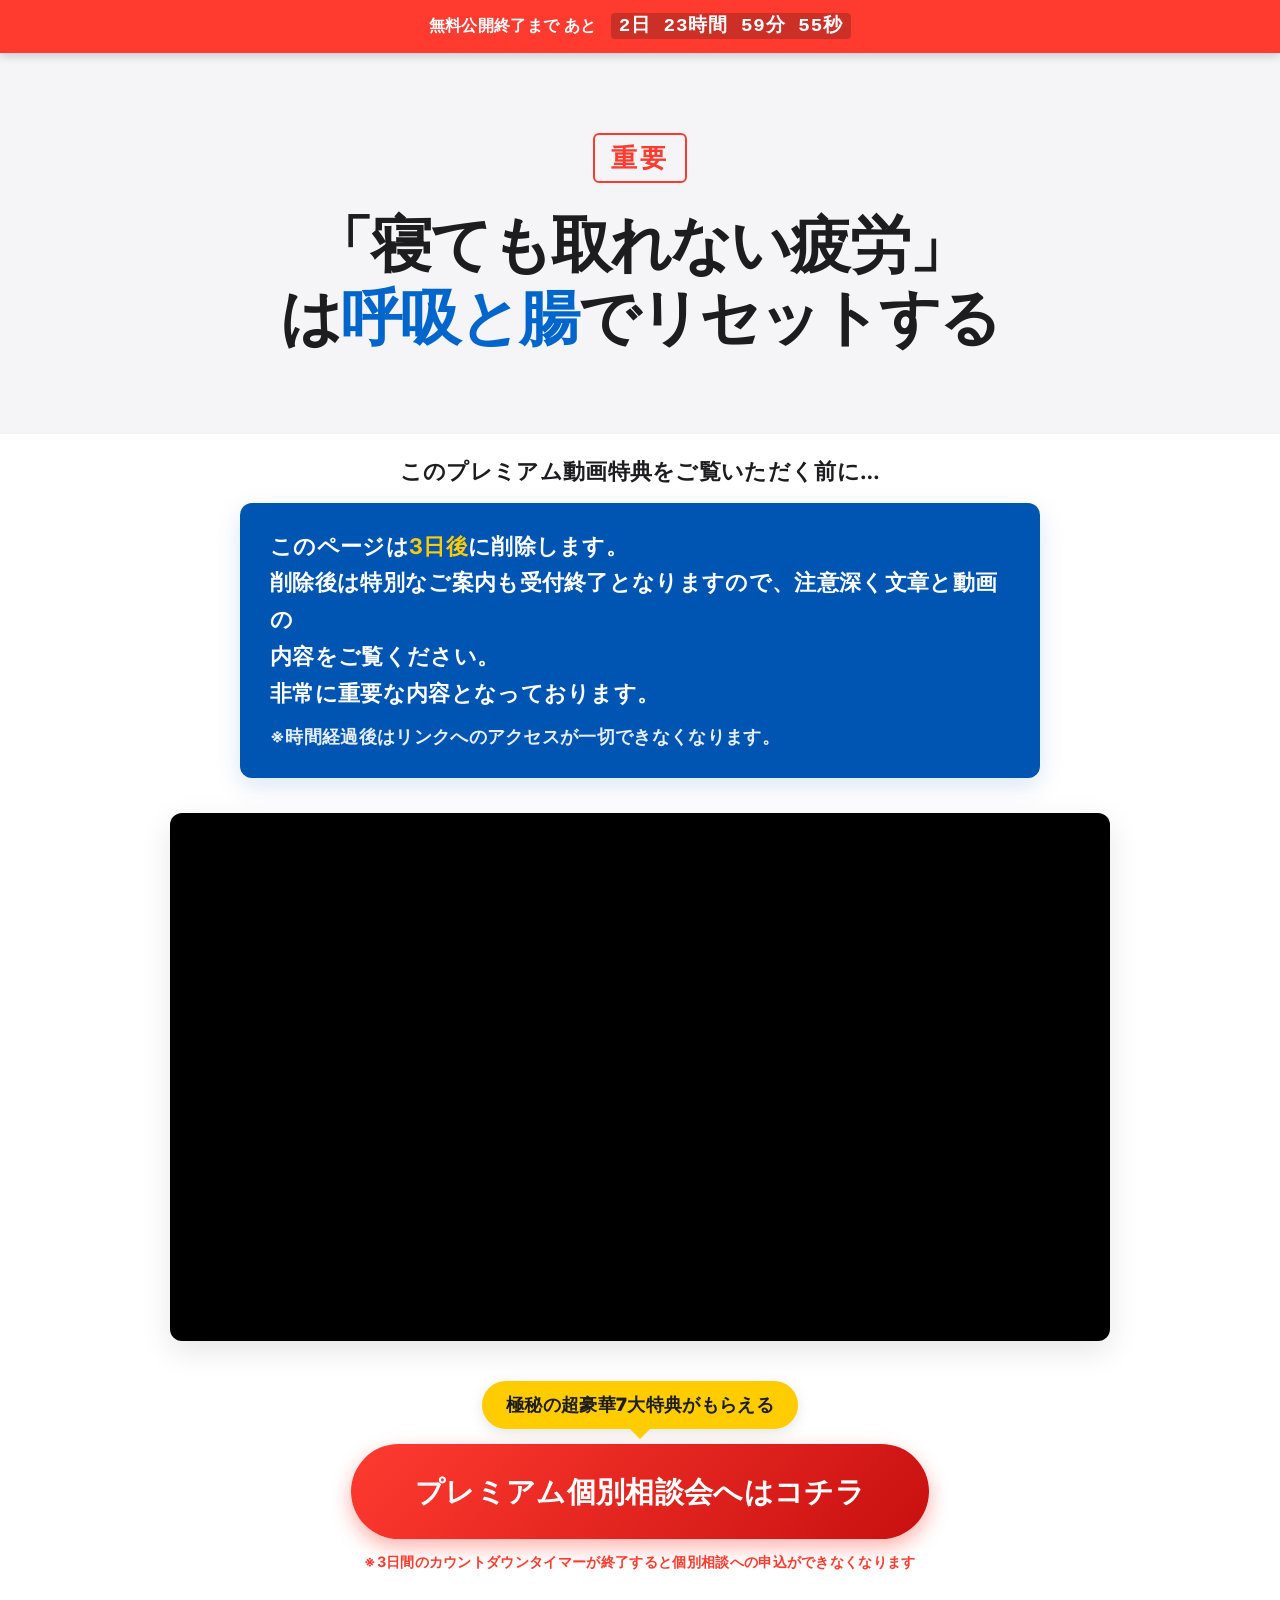
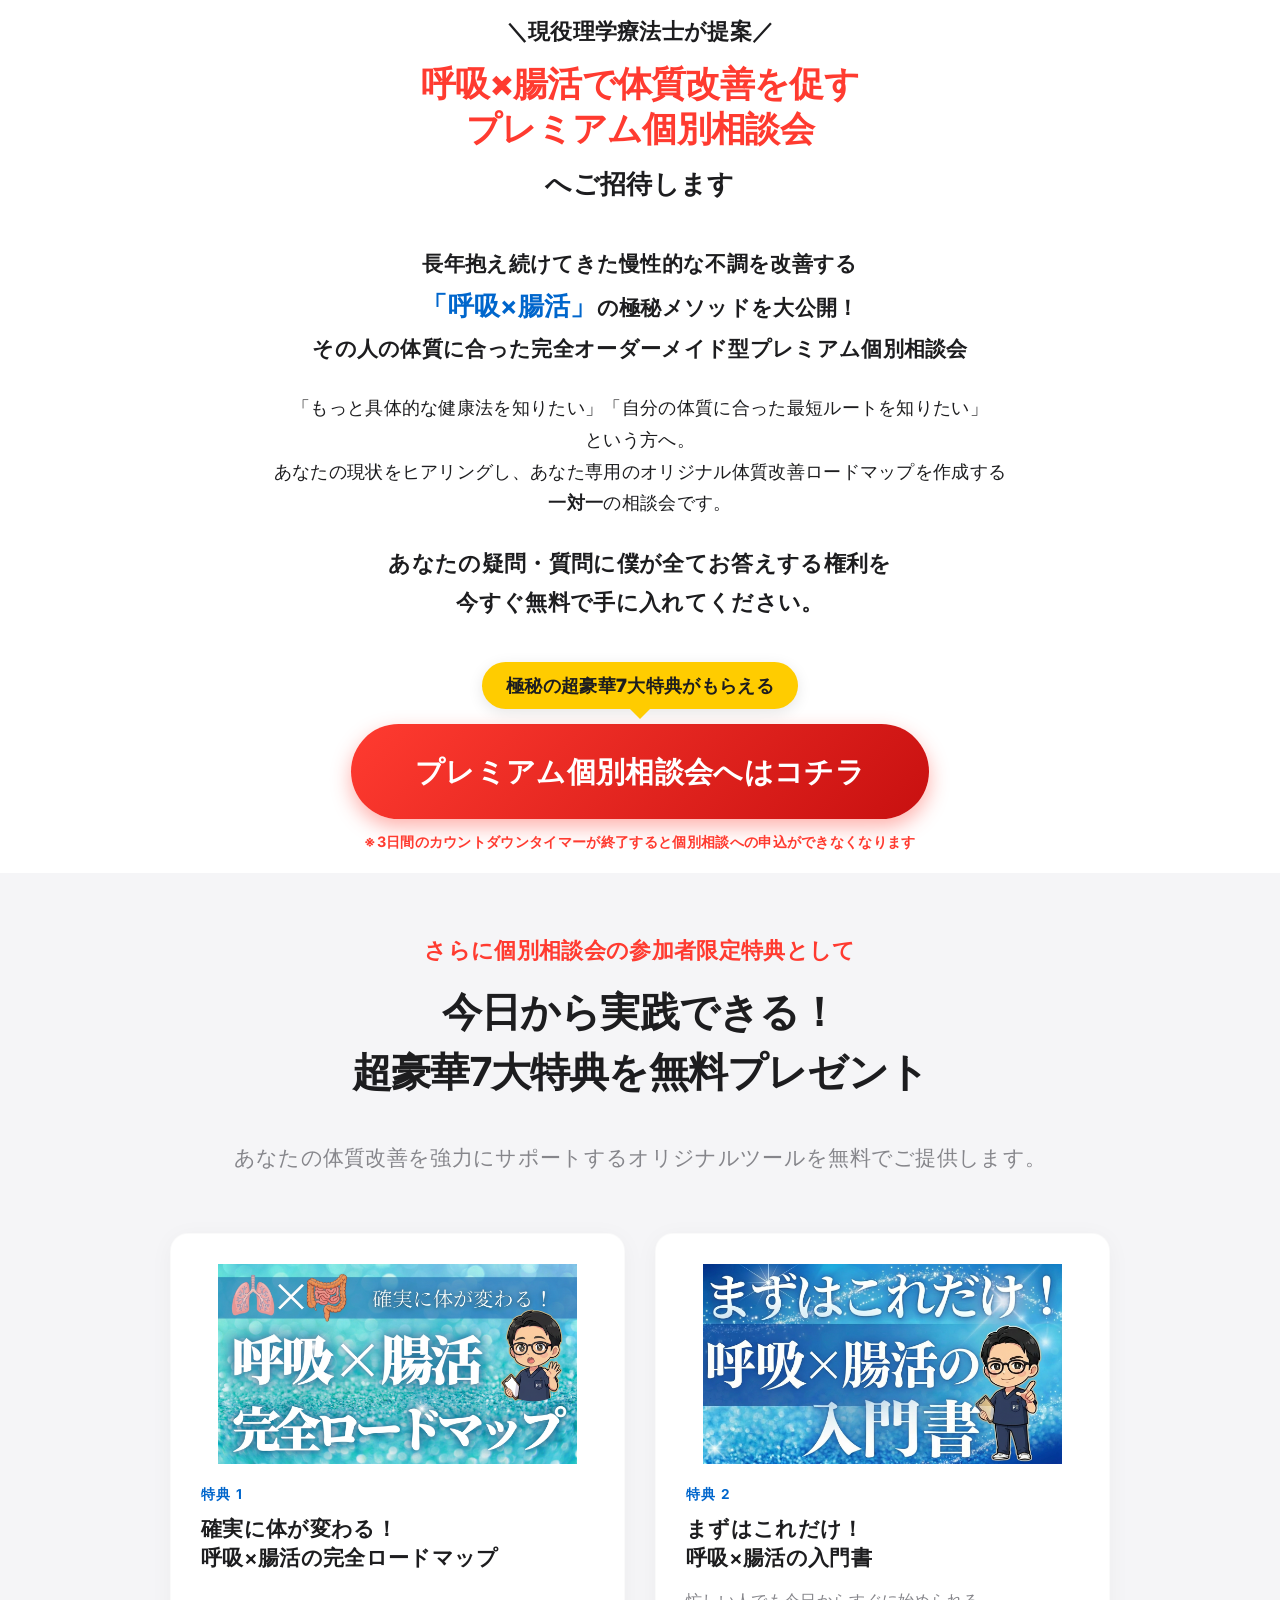
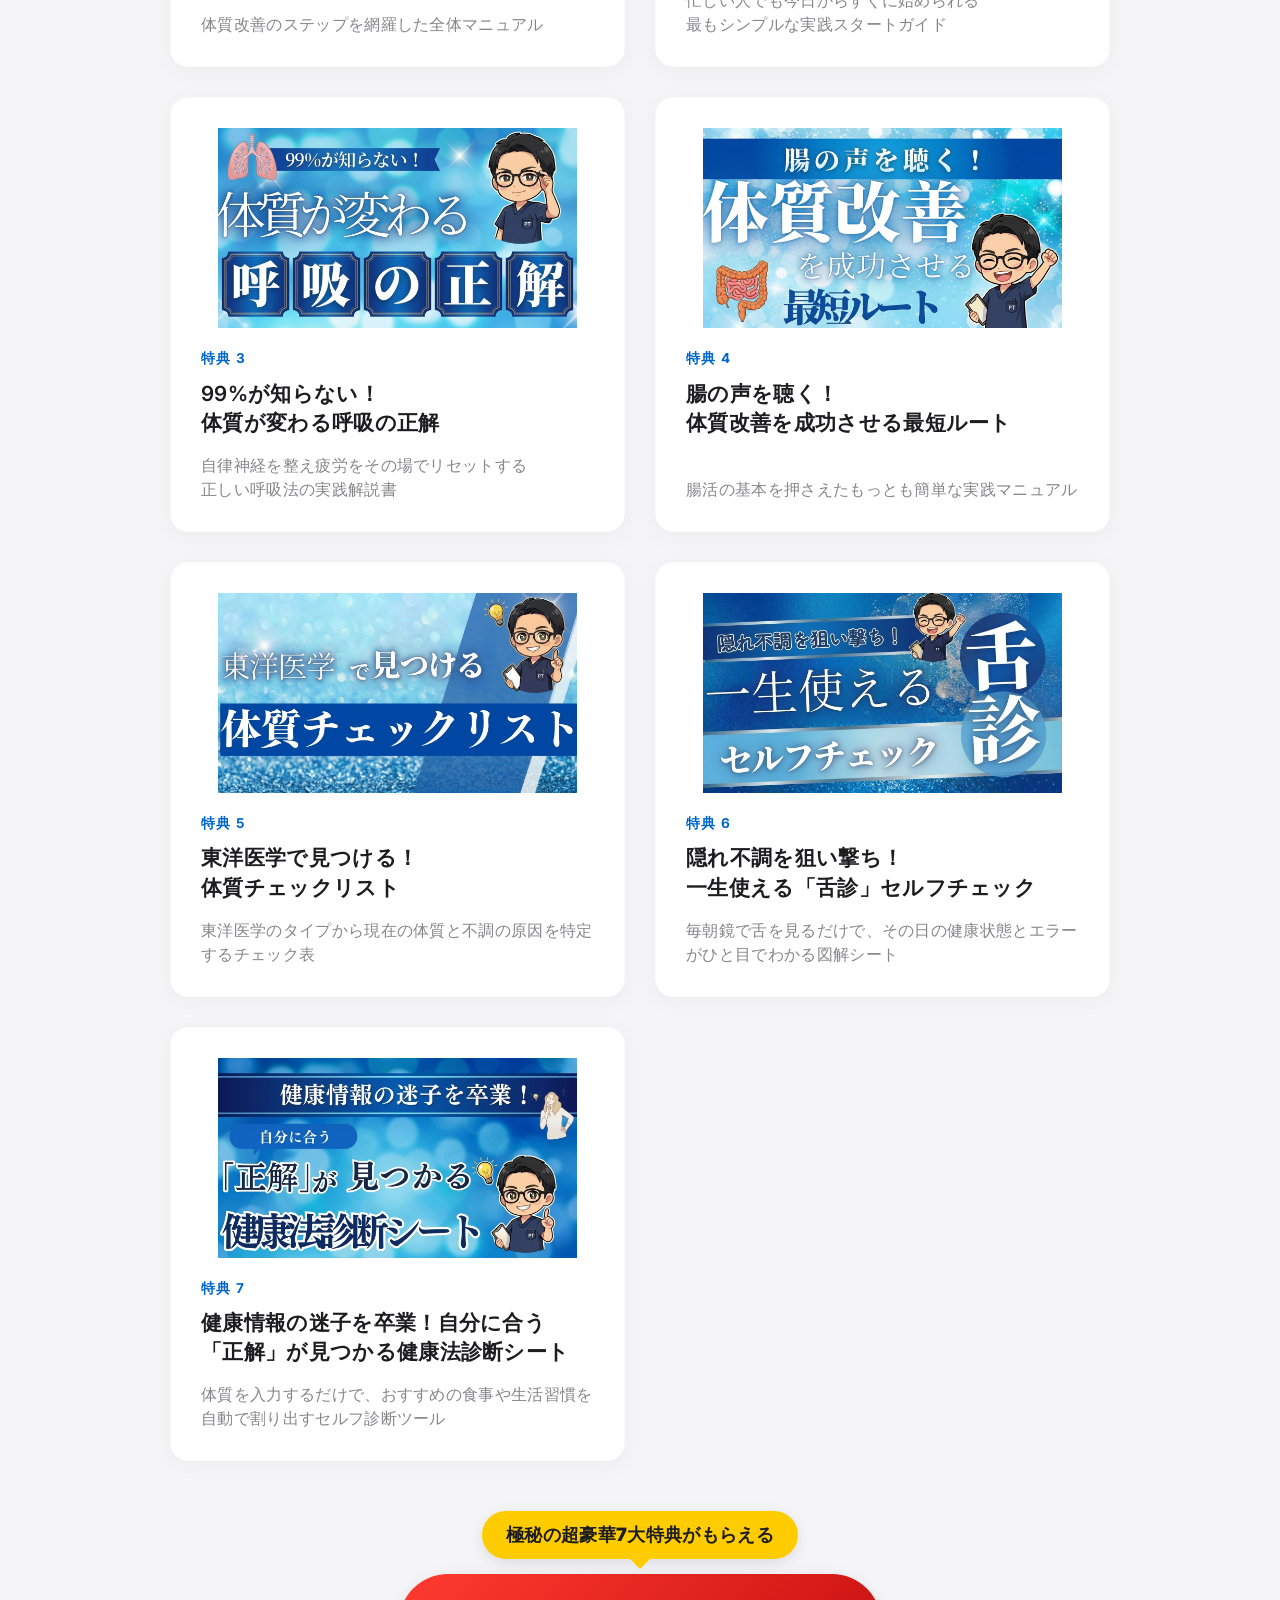
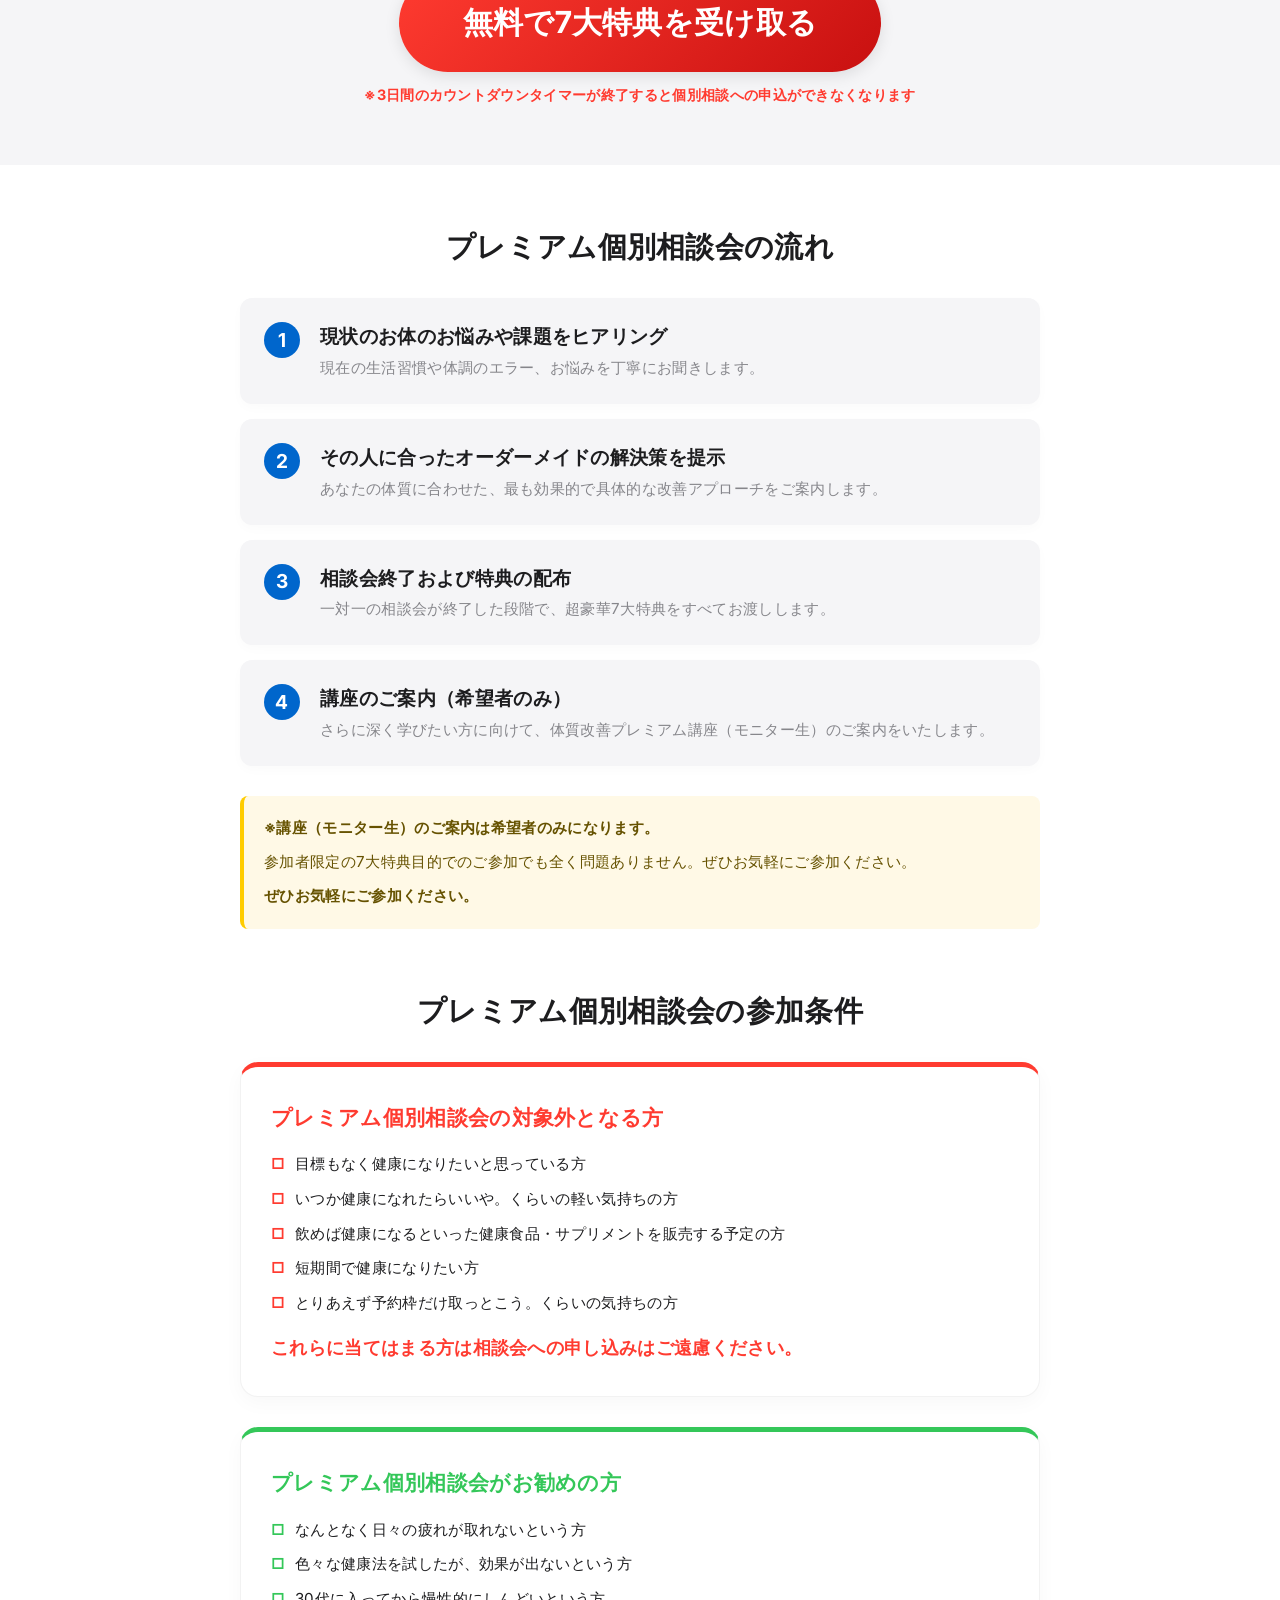
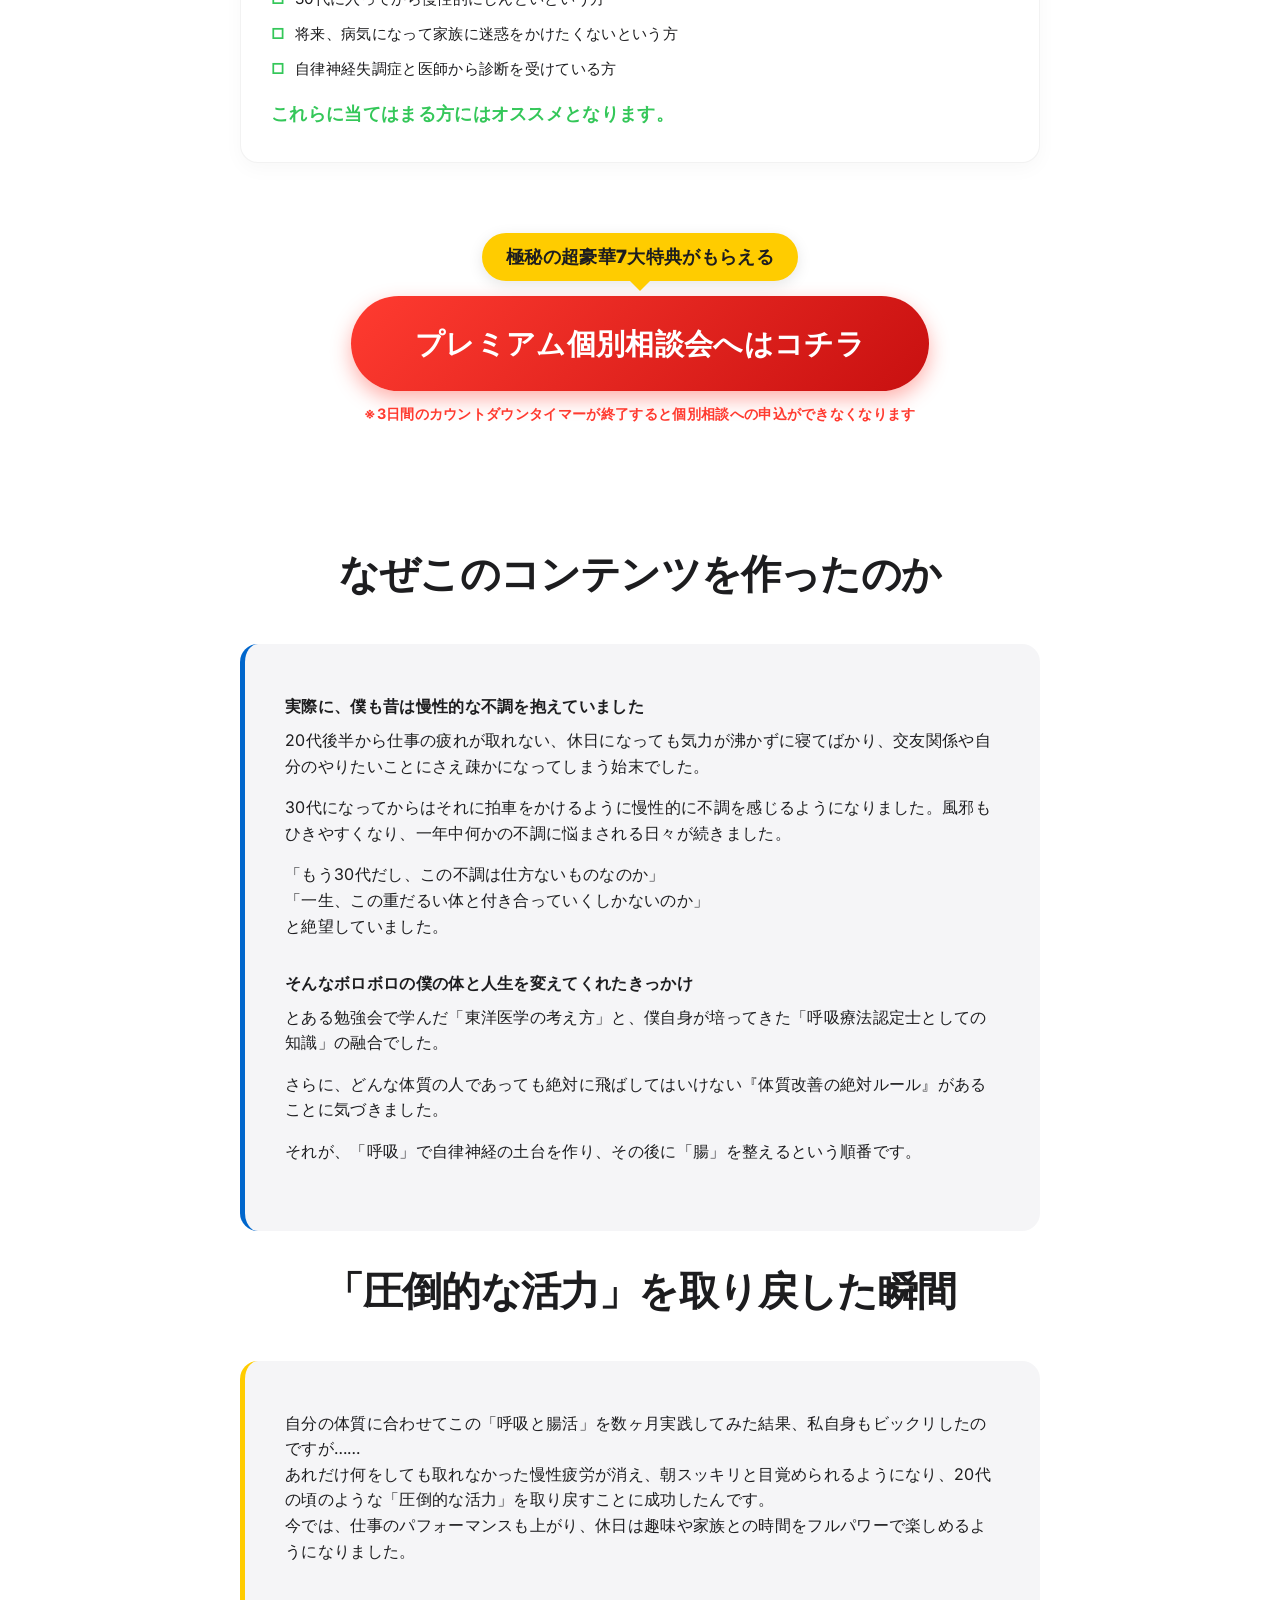
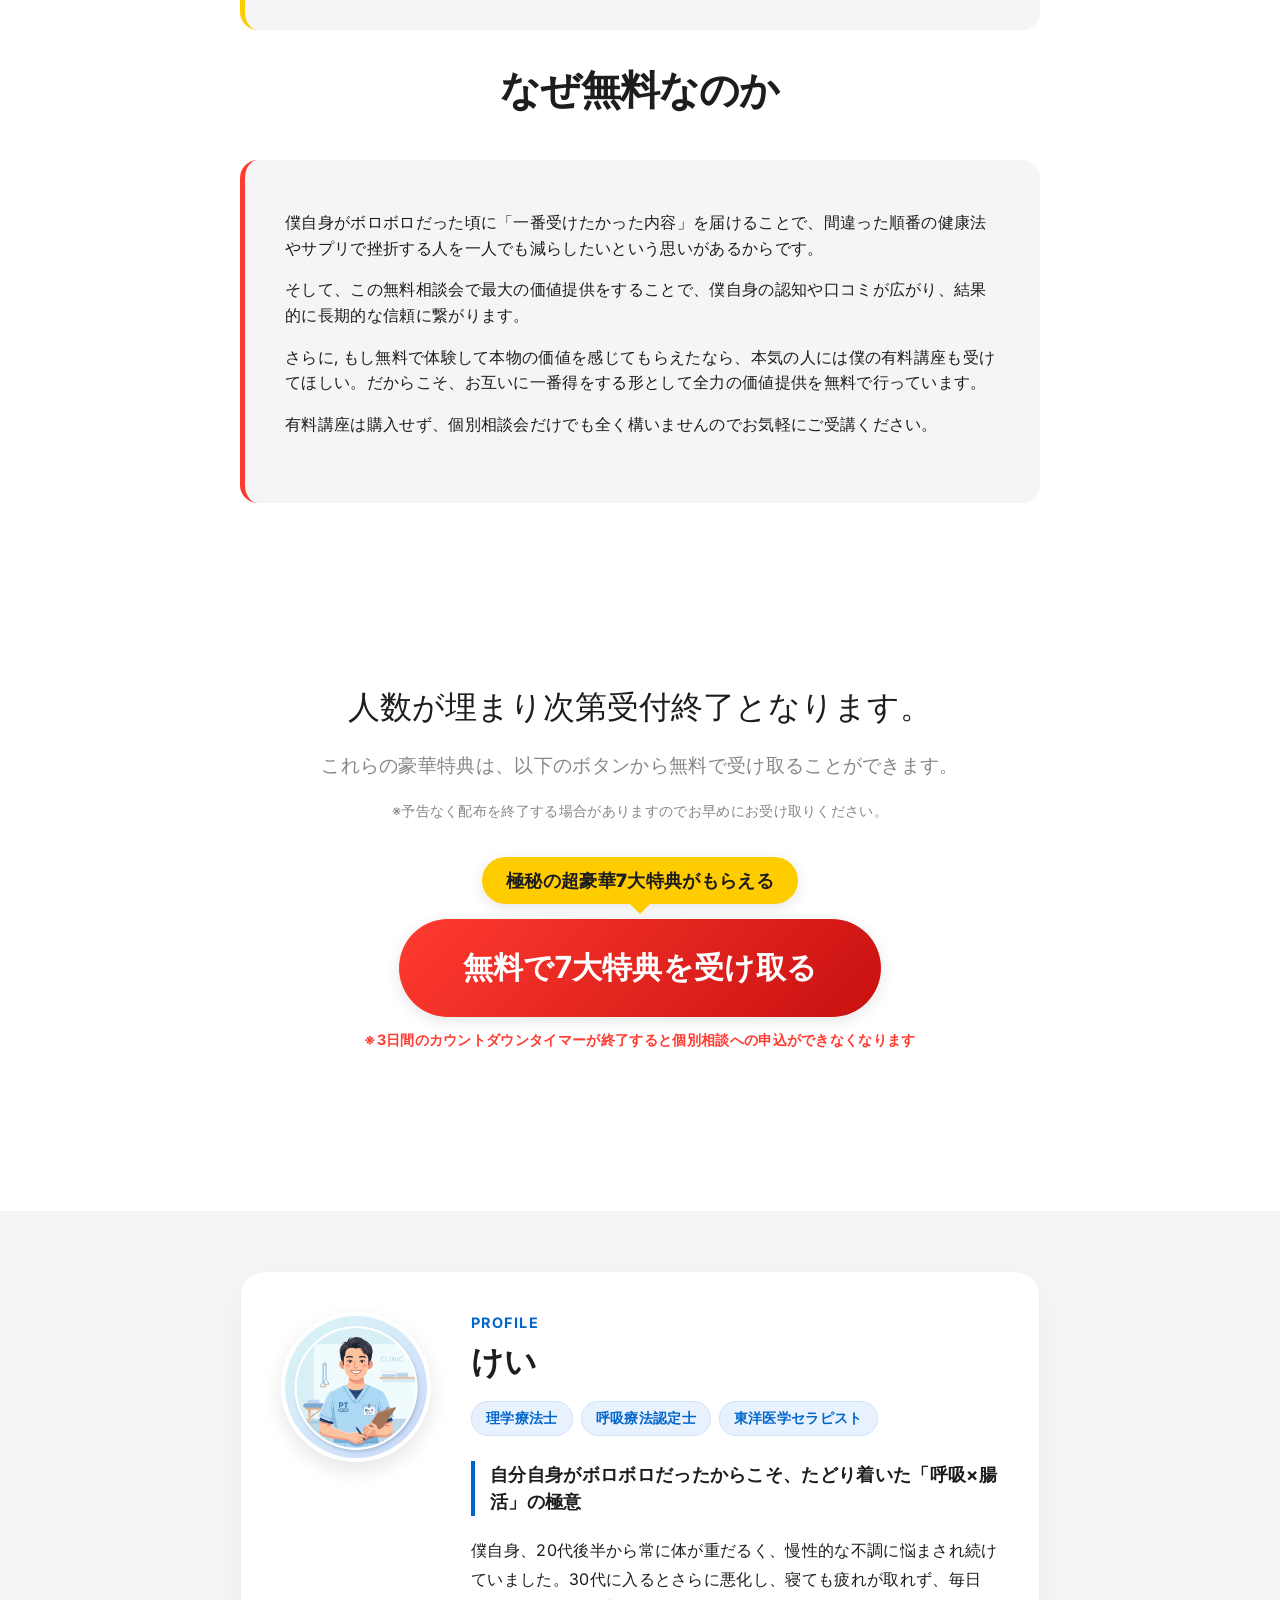
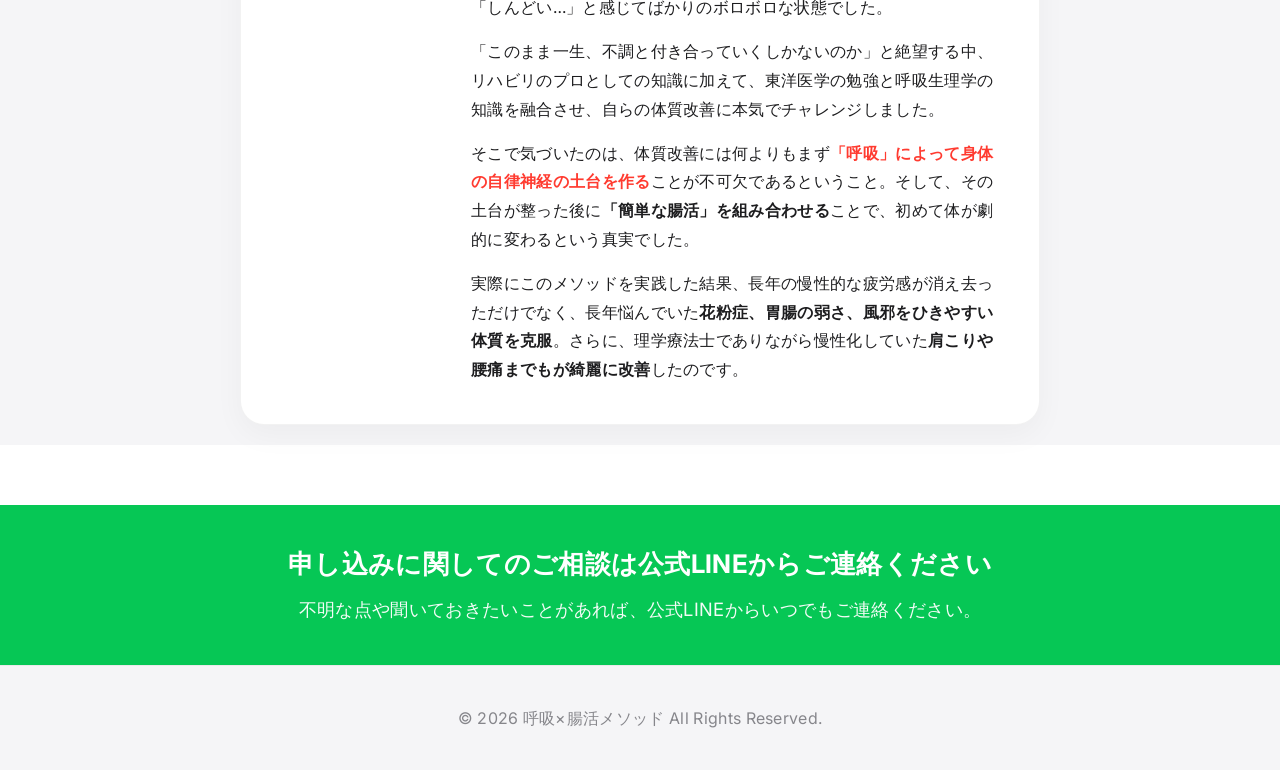
==== lp.html @ 0749a73e "Add files via upload" ====
<!DOCTYPE html>
<html lang="ja">
<head>
    <meta charset="UTF-8">
    <meta name="viewport" content="width=device-width, initial-scale=1.0">
    <title>1日3分で体が変わる！呼吸×腸活の完全ロードマップ</title>
    <link href="https://fonts.googleapis.com/css2?family=Noto+Sans+JP:wght@400;700;900&family=Inter:wght@400;700&display=swap" rel="stylesheet">
    <link rel="stylesheet" href="style.css?v=1.0.11">
</head>
<body>
    <!-- 3日間カウントダウンバー -->
    <div id="countdown-bar" class="countdown-bar">
        <span>無料公開終了まで あと <strong id="timer" class="timer-text">72:00:00</strong></span>
    </div>

    <!-- 1. ヒーローセクション -->
    <header class="hero" style="padding: 80px 0 60px 0;">
        <div class="container text-center">
            <div class="hero-content">
                <span class="badge" style="color: #ff3b30; font-size: 1.6rem; font-weight: 900; letter-spacing: 0.1em; border: 2px solid #ff3b30; padding: 4px 16px; border-radius: 6px; margin-bottom: 25px; display: inline-block; background: transparent; box-shadow: none;">重要</span>
                <h1 class="hero-title">「寝ても取れない疲労」<br class="pc-only">は<span class="highlight">呼吸と腸</span>でリセットする</h1>
            </div>
        </div>
        <div class="hero-bg-effect"></div>
    </header>
    <section class="video-section" style="padding: 20px 0;">
        <div class="container text-center">
            <p style="font-size: 1.4rem; font-weight: 700; color: var(--text-main); margin-bottom: 15px;">このプレミアム動画特典をご覧いただく前に…</p>
            
            <!-- 2 & 3. 警告メッセージエリア (フォントサイズ拡大) -->
            <div class="blue-bg-box">
                <p>このページは<span class="text-yellow">3日後</span>に削除します。<br>削除後は特別なご案内も受付終了となりますので、注意深く文章と動画の<br>内容をご覧ください。<br>非常に重要な内容となっております。<br><span class="blue-bg-box-note">※時間経過後はリンクへのアクセスが一切できなくなります。</span></p>
            </div>

            <div class="video-container" style="margin-top: 35px; margin-bottom: 40px;">
                <!-- ここにYouTubeの埋め込みコード（iframe）を貼り付けてください -->
                <iframe width="560" height="315" src="https://www.youtube.com/embed/tHopXNAFDM4" title="YouTube video player" frameborder="0" allow="accelerometer; autoplay; clipboard-write; encrypted-media; gyroscope; picture-in-picture" allowfullscreen></iframe>
            </div>

            <!-- 動画下のリンクボタン -->
            <div style="text-align: center; margin-top: 20px; margin-bottom: 40px;">
                <div class="btn-tooltip-bubble">極秘の超豪華7大特典がもらえる</div><br>
                <a href="PREMIUM_LINE_URL_PLACEHOLDER" class="btn btn-premium pulse">プレミアム個別相談会へはコチラ</a>
                <p style="font-size: 0.9rem; color: #ff3b30; font-weight: 700; margin-top: 12px; text-align: center;">※3日間のカウントダウンタイマーが終了すると個別相談への申込ができなくなります</p>
            </div>

            <!-- ③ 新規見出しテキスト -->
            <div style="margin: 35px auto 30px auto; text-align: center; line-height: 1.6;">
                <p style="font-size: 1.4rem; font-weight: 700; color: var(--text-main); margin-bottom: 12px;">＼現役理学療法士が提案／</p>
                <h2 style="font-size: 2.2rem; font-weight: 900; color: #ff3b30; margin-bottom: 12px; letter-spacing: -0.02em; line-height: 1.3;">呼吸×腸活で体質改善を促す<br>プレミアム個別相談会</h2>
                <p style="font-size: 1.6rem; font-weight: 700; color: var(--text-main);">へご招待します</p>
            </div>

            <!-- ①, ② 移動および改行・サイズ調整された紹介文テキスト -->
            <div class="consultation-intro-text">
                <p class="intro-lead">
                    長年抱え続けてきた慢性的な不調を改善する<br>
                    <span class="accent-text">「呼吸×腸活」</span>の極秘メソッドを大公開！<br>
                    その人の体質に合った完全オーダーメイド型プレミアム個別相談会
                </p>
                <p class="intro-body">
                    「もっと具体的な健康法を知りたい」「自分の体質に合った最短ルートを知りたい」<br>
                    という方へ。<br>
                    あなたの現状をヒアリングし、あなた専用のオリジナル体質改善ロードマップを作成する<br>
                    <strong>一対一</strong>の相談会です。
                </p>
                <p class="intro-footer">
                    あなたの疑問・質問に僕が全てお答えする権利を<br>
                    今すぐ無料で手に入れてください。
                </p>
            </div>

            <!-- ⑤, ⑥ ボタンの上下に吹き出しと注意書き -->
            <div style="text-align: center; margin-top: 30px;">
                <div class="btn-tooltip-bubble">極秘の超豪華7大特典がもらえる</div><br>
                <a href="PREMIUM_LINE_URL_PLACEHOLDER" class="btn btn-premium pulse">プレミアム個別相談会へはコチラ</a>
                <p style="font-size: 0.9rem; color: #ff3b30; font-weight: 700; margin-top: 12px; text-align: center;">※3日間のカウントダウンタイマーが終了すると個別相談への申込ができなくなります</p>
        </div>


    </section>


    <!-- 6. 7大特典の紹介グリッド -->
    <section class="gifts" style="padding: 60px 0;">
        <div class="container text-center">
            <p style="font-size: 1.4rem; font-weight: 700; color: #ff3b30; margin-bottom: 15px;"><strong>さらに</strong>個別相談会の参加者限定特典として</p>
            <h2 class="section-title">今日から実践できる！<br>超豪華7大特典を無料プレゼント</h2>
            <p class="gifts-subtitle">あなたの体質改善を強力にサポートするオリジナルツールを無料でご提供します。</p>
            
            <div class="grid gifts-grid">
                <div class="gift-card">
                    <div class="gift-image">
                        <img src="images/gift1.png" alt="特典1のサムネイル">
                    </div>
                    <div class="gift-badge">特典 1</div>
                    <h3>確実に体が変わる！<br>呼吸×腸活の完全ロードマップ</h3>
                    <p>体質改善のステップを網羅した全体マニュアル</p>
                </div>
                <div class="gift-card">
                    <div class="gift-image">
                        <img src="images/gift2.png" alt="特典2のサムネイル">
                    </div>
                    <div class="gift-badge">特典 2</div>
                    <h3>まずはこれだけ！<br>呼吸×腸活の入門書</h3>
                    <p>忙しい人でも今日からすぐに始められる<br>最もシンプルな実践スタートガイド</p>
                </div>
                <div class="gift-card">
                    <div class="gift-image">
                        <img src="images/gift3.png" alt="特典3のサムネイル">
                    </div>
                    <div class="gift-badge">特典 3</div>
                    <h3>99%が知らない！<br>体質が変わる呼吸の正解</h3>
                    <p>自律神経を整え疲労をその場でリセットする<br>正しい呼吸法の実践解説書</p>
                </div>
                <div class="gift-card">
                    <div class="gift-image">
                        <img src="images/gift4.png" alt="特典4のサムネイル">
                    </div>
                    <div class="gift-badge">特典 4</div>
                    <h3>腸の声を聴く！<br>体質改善を成功させる最短ルート</h3>
                    <p>腸活の基本を押さえたもっとも簡単な実践マニュアル</p>
                </div>
                <div class="gift-card">
                    <div class="gift-image">
                        <img src="images/gift5.png" alt="特典5のサムネイル">
                    </div>
                    <div class="gift-badge">特典 5</div>
                    <h3>東洋医学で見つける！<br>体質チェックリスト</h3>
                    <p>東洋医学のタイプから現在の体質と不調の原因を特定するチェック表</p>
                </div>
                <div class="gift-card">
                    <div class="gift-image">
                        <img src="images/gift6.png" alt="特典6のサムネイル">
                    </div>
                    <div class="gift-badge">特典 6</div>
                    <h3>隠れ不調を狙い撃ち！<br>一生使える「舌診」セルフチェック</h3>
                    <p>毎朝鏡で舌を見るだけで、その日の健康状態とエラーがひと目でわかる図解シート</p>
                </div>
                <div class="gift-card">
                    <div class="gift-image">
                        <img src="images/gift7.png" alt="特典7のサムネイル">
                    </div>
                    <div class="gift-badge">特典 7</div>
                    <h3>健康情報の迷子を卒業！自分に合う<br>「正解」が見つかる健康法診断シート</h3>
                    <p>体質を入力するだけで、おすすめの食事や生活習慣を自動で割り出すセルフ診断ツール</p>
                </div>
            </div>

            <!-- 追加されたボタン -->
            <div style="text-align: center; margin-top: 50px;">
                <div class="btn-tooltip-bubble">極秘の超豪華7大特典がもらえる</div><br>
                <a href="LINE_URL_PLACEHOLDER" class="btn btn-primary btn-large pulse">無料で7大特典を受け取る</a>
                <p style="font-size: 0.9rem; color: #ff3b30; font-weight: 700; margin-top: 12px; text-align: center;">※3日間のカウントダウンタイマーが終了すると個別相談への申込ができなくなります</p>
            </div>
        </div>
    </section>

    <!-- 7. プレミアム個別相談会の流れ -->
    <section class="flow-container">
        <h2 class="flow-title">プレミアム個別相談会の流れ</h2>
        <ol class="flow-steps">
            <li class="flow-step-item">
                <div class="flow-step-num">1</div>
                <div class="flow-step-content">
                    <h4>現状のお体のお悩みや課題をヒアリング</h4>
                    <p>現在の生活習慣や体調のエラー、お悩みを丁寧にお聞きします。</p>
                </div>
            </li>
            <li class="flow-step-item">
                <div class="flow-step-num">2</div>
                <div class="flow-step-content">
                    <h4>その人に合ったオーダーメイドの解決策を提示</h4>
                    <p>あなたの体質に合わせた、最も効果的で具体的な改善アプローチをご案内します。</p>
                </div>
            </li>
            <li class="flow-step-item">
                <div class="flow-step-num">3</div>
                <div class="flow-step-content">
                    <h4>相談会終了および特典の配布</h4>
                    <p>一対一の相談会が終了した段階で、超豪華7大特典をすべてお渡しします。</p>
                </div>
            </li>
            <li class="flow-step-item">
                <div class="flow-step-num">4</div>
                <div class="flow-step-content">
                    <h4>講座のご案内（希望者のみ）</h4>
                    <p>さらに深く学びたい方に向けて、体質改善プレミアム講座（モニター生）のご案内をいたします。</p>
                </div>
            </li>
        </ol>
        <div class="flow-note">
            <p style="margin-bottom: 10px; font-weight: 700; color: #665200;">※講座（モニター生）のご案内は希望者のみになります。</p>
            <p style="margin-bottom: 10px; color: #665200;">参加者限定の7大特典目的でのご参加でも全く問題ありません。ぜひお気軽にご参加ください。</p>
            <p style="margin-bottom: 0; font-weight: 700; color: #665200;">ぜひお気軽にご参加ください。</p>
        </div>
    </section>

    <!-- 8. 参加条件（対象外の方・おすすめの方） -->
    <section class="cond-container">
        <h2 class="cond-title">プレミアム個別相談会の参加条件</h2>
        <div class="cond-grid">
            <div class="cond-card reject">
                <h3>プレミアム個別相談会の対象外となる方</h3>
                <ul>
                    <li>目標もなく健康になりたいと思っている方</li>
                    <li>いつか健康になれたらいいや。くらいの軽い気持ちの方</li>
                    <li>飲めば健康になるといった健康食品・サプリメントを販売する予定の方</li>
                    <li>短期間で健康になりたい方</li>
                    <li>とりあえず予約枠だけ取っとこう。くらいの気持ちの方</li>
                </ul>
                <p style="color: #ff3b30; font-weight: 700; margin-top: 20px; font-size: 1.1rem; text-align: left;">これらに当てはまる方は相談会への申し込みはご遠慮ください。</p>
            </div>
            <div class="cond-card welcome">
                <h3>プレミアム個別相談会がお勧めの方</h3>
                <ul>
                    <li>なんとなく日々の疲れが取れないという方</li>
                    <li>色々な健康法を試したが、効果が出ないという方</li>
                    <li>30代に入ってから慢性的にしんどいという方</li>
                    <li>将来、病気になって家族に迷惑をかけたくないという方</li>
                    <li>自律神経失調症と医師から診断を受けている方</li>
                </ul>
                <p style="color: #34c759; font-weight: 700; margin-top: 20px; font-size: 1.1rem; text-align: left;">これらに当てはまる方にはオススメとなります。</p>
            </div>
            
            <!-- 追加されたボタン -->
            <div style="text-align: center; margin-top: 40px;">
                <div class="btn-tooltip-bubble">極秘の超豪華7大特典がもらえる</div><br>
                <a href="PREMIUM_LINE_URL_PLACEHOLDER" class="btn btn-premium pulse">プレミアム個別相談会へはコチラ</a>
                <p style="font-size: 0.9rem; color: #ff3b30; font-weight: 700; margin-top: 12px; text-align: center;">※3日間のカウントダウンタイマーが終了すると個別相談への申込ができなくなります</p>
            </div>
        </div>
    </section>

    <!-- 9. なぜこのコンテンツを作ったのか -->
    <section class="founder-message" style="padding: 60px 0 30px 0;">
        <div class="container">
            <h2 class="section-title text-center">なぜこのコンテンツを作ったのか</h2>
            <div class="message-box">
                <!-- ＝＝＝ ここに想いやエピソードの文章を入力します ＝＝＝ -->
                <p style="font-weight: 700; margin-bottom: 8px; color: var(--text-main);">実際に、僕も昔は慢性的な不調を抱えていました</p>
                <p>20代後半から仕事の疲れが取れない、休日になっても気力が沸かずに寝てばかり、交友関係や自分のやりたいことにさえ疎かになってしまう始末でした。</p>
                <p>30代になってからはそれに拍車をかけるように慢性的に不調を感じるようになりました。風邪もひきやすくなり、一年中何かの不調に悩まされる日々が続きました。</p>
                <p>「もう30代だし、この不調は仕方ないものなのか」<br>
                「一生、この重だるい体と付き合っていくしかないのか」<br>
                と絶望していました。</p>

                <p style="font-weight: 700; margin-top: 32px; margin-bottom: 8px; color: var(--text-main);">そんなボロボロの僕の体と人生を変えてくれたきっかけ</p>
                <p>とある勉強会で学んだ「東洋医学の考え方」と、僕自身が培ってきた「呼吸療法認定士としての知識」の融合でした。</p>
                <p>さらに、どんな体質の人であっても絶対に飛ばしてはいけない『体質改善の絶対ルール』があることに気づきました。</p>
                <p>それが、「呼吸」で自律神経の土台を作り、その後に「腸」を整えるという順番です。</p>
                <!-- ＝＝＝ ここまで ＝＝＝ -->
            </div>
        </div>
    </section>

    <!-- 新設：圧倒的な活力の体験談セクション -->
    <section class="founder-message" style="padding: 0 0 30px 0;">
        <div class="container">
            <h2 class="section-title text-center">「圧倒的な活力」を取り戻した瞬間</h2>
            <div class="message-box yellow-border">
                <p>自分の体質に合わせてこの「呼吸と腸活」を数ヶ月実践してみた結果、私自身もビックリしたのですが……<br>
                あれだけ何をしても取れなかった慢性疲労が消え、朝スッキリと目覚められるようになり、20代の頃のような「圧倒的な活力」を取り戻すことに成功したんです。<br>
                今では、仕事のパフォーマンスも上がり、休日は趣味や家族との時間をフルパワーで楽しめるようになりました。</p>
            </div>
        </div>
    </section>

    <!-- 10. なぜ無料なのか -->
    <section class="founder-message" style="padding: 0 0 60px 0;">
        <div class="container">
            <h2 class="section-title text-center">なぜ無料なのか</h2>
            <div class="message-box red-border">
                <!-- ＝＝＝ ここに想いやエピソードの文章を入力します ＝＝＝ -->
                <p>僕自身がボロボロだった頃に「一番受けたかった内容」を届けることで、間違った順番の健康法やサプリで挫折する人を一人でも減らしたいという思いがあるからです。</p>
                <p>そして、この無料相談会で最大の価値提供をすることで、僕自身の認知や口コミが広がり、結果的に長期的な信頼に繋がります。</p>
                <p>さらに, もし無料で体験して本物の価値を感じてもらえたなら、本気の人には僕の有料講座も受けてほしい。だからこそ、お互いに一番得をする形として全力の価値提供を無料で行っています。</p>
                <p>有料講座は購入せず、個別相談会だけでも全く構いませんのでお気軽にご受講ください。</p>
                <!-- ＝＝＝ ここまで ＝＝＝ -->
            </div>
        </div>
    </section>

    <section id="cta" class="cta">
        <div class="container text-center">
            <h2 style="font-size: 2rem; font-weight: 400; letter-spacing: 0;">人数が埋まり次第受付終了となります。</h2>
            <p>これらの豪華特典は、以下のボタンから無料で受け取ることができます。</p>
            <p style="font-size: 0.9rem; margin-top: -20px; margin-bottom: 35px;">※予告なく配布を終了する場合がありますのでお早めにお受け取りください。</p>
            
            <div style="text-align: center; margin-top: 20px; margin-bottom: 30px;">
                <div class="btn-tooltip-bubble">極秘の超豪華7大特典がもらえる</div><br>
                <a href="LINE_URL_PLACEHOLDER" class="btn btn-primary btn-large pulse">無料で7大特典を受け取る</a>
                <p style="font-size: 0.9rem; color: #ff3b30; font-weight: 700; margin-top: 12px; text-align: center;">※3日間のカウントダウンタイマーが終了すると個別相談への申込ができなくなります</p>
            </div>
        </div>
    </section>

    <!-- 開発者プロフィール (けい) -->
    <section class="profile-section" style="padding: 60px 0 20px 0;">
        <div class="container">
            <div class="profile-card">
                <div class="profile-avatar-wrapper">
                    <img src="images/avatar_kei.png" alt="けい" class="profile-avatar">
                </div>
                <div class="profile-content">
                    <div class="profile-label">PROFILE</div>
                    <h3 class="profile-name">けい</h3>
                    <div class="profile-badges">
                        <span class="profile-badge">理学療法士</span>
                        <span class="profile-badge">呼吸療法認定士</span>
                        <span class="profile-badge">東洋医学セラピスト</span>
                    </div>
                    <div class="profile-intro">
                        自分自身がボロボロだったからこそ、たどり着いた「呼吸×腸活」の極意
                    </div>
                    <div class="profile-text">
                        <p>僕自身、20代後半から常に体が重だるく、慢性的な不調に悩まされ続けていました。30代に入るとさらに悪化し、寝ても疲れが取れず、毎日「しんどい…」と感じてばかりのボロボロな状態でした。</p>
                        <p>「このまま一生、不調と付き合っていくしかないのか」と絶望する中、リハビリのプロとしての知識に加えて、東洋医学の勉強と呼吸生理学の知識を融合させ、自らの体質改善に本気でチャレンジしました。</p>
                        <p>そこで気づいたのは、体質改善には何よりもまず<span class="profile-text-highlight">「呼吸」によって身体の自律神経の土台を作る</span>ことが不可欠であるということ。そして、その土台が整った後に<span class="profile-text-bold">「簡単な腸活」を組み合わせる</span>ことで、初めて体が劇的に変わるという真実でした。</p>
                        <p>実際にこのメソッドを実践した結果、長年の慢性的な疲労感が消え去っただけでなく、長年悩んでいた<span class="profile-text-bold">花粉症、胃腸の弱さ、風邪をひきやすい体質を克服</span>。さらに、理学療法士でありながら慢性化していた<span class="profile-text-bold">肩こりや腰痛までもが綺麗に改善</span>したのです。</p>
                    </div>
                </div>
            </div>
        </div>
    </section>

    <!-- 申し込みに関してのご相談 公式LINEバナー (緑背景) -->
    <div style="background-color: #06C755; color: #ffffff; padding: 40px 20px; text-align: center; margin-top: 60px;">
        <div class="container" style="max-width: 800px;">
            <h3 style="font-size: 1.6rem; font-weight: 700; margin-bottom: 12px; color: #ffffff;">申し込みに関してのご相談は公式LINEからご連絡ください</h3>
            <p style="font-size: 1.15rem; line-height: 1.6; margin-bottom: 0; opacity: 0.95;">不明な点や聞いておきたいことがあれば、公式LINEからいつでもご連絡ください。</p>
        </div>
    </div>

    <footer>
        <div class="container text-center">
            <p>&copy; 2026 呼吸×腸活メソッド All Rights Reserved.</p>
        </div>
    </footer>

    <!-- カウントダウン用JavaScript -->
    <script>
        const HOURS_72 = 72 * 60 * 60 * 1000;
        const timerElement = document.getElementById('timer');
        const countdownBar = document.getElementById('countdown-bar');

        function updateTimer() {
            let startTime = localStorage.getItem('lp_start_time_v1');
            if (!startTime) {
                startTime = new Date().getTime();
                localStorage.setItem('lp_start_time_v1', startTime);
            }

            const now = new Date().getTime();
            const elapsed = now - parseInt(startTime);
            const remaining = Math.max(0, HOURS_72 - elapsed);

            const days = Math.floor(remaining / (1000 * 60 * 60 * 24));
            const hours = Math.floor((remaining % (1000 * 60 * 60 * 24)) / (1000 * 60 * 60));
            const minutes = Math.floor((remaining % (1000 * 60 * 60)) / (1000 * 60));
            const seconds = Math.floor((remaining % (1000 * 60)) / 1000);

            timerElement.textContent = `${days}日 ${hours.toString().padStart(2, '0')}時間 ${minutes.toString().padStart(2, '0')}分 ${seconds.toString().padStart(2, '0')}秒`;

            if (remaining > 0) {
                requestAnimationFrame(updateTimer);
            } else {
                timerElement.textContent = "公開は終了しました";
                // 終了時の処理（バーを隠すなど）
                // countdownBar.style.display = 'none'; 
            }
        }
        updateTimer();
    </script>
</body>
</html>
---- style.css ----
:root {
    --primary-color: #000000;
    --primary-hover: #333333;
    --secondary-color: #f5f5f7;
    --text-main: #1d1d1f;
    --text-light: #86868b;
    --bg-light: #ffffff;
    --bg-gray: #f5f5f7;
    --accent: #0066cc; /* ブルー */
    --gradient: #ffffff;
    --card-bg: #ffffff;
}

* { margin: 0; padding: 0; box-sizing: border-box; }

body {
    font-family: 'Inter', -apple-system, BlinkMacSystemFont, "Segoe UI", Roboto, Helvetica, Arial, sans-serif;
    color: var(--text-main);
    line-height: 1.5;
    background-color: var(--bg-light);
    letter-spacing: 0.02em;
}

.container { max-width: 980px; margin: 0 auto; padding: 0 20px; }
.text-center { text-align: center; }
.text-left { text-align: left; }

.badge {
    display: inline-block;
    color: var(--accent);
    font-size: 0.85rem;
    font-weight: 700;
    margin-bottom: 20px;
    text-transform: uppercase;
    letter-spacing: 0.1em;
}

.highlight { color: var(--accent); }

.section-title {
    font-size: 2.5rem;
    font-weight: 700;
    margin-bottom: 40px;
    color: var(--text-main);
    letter-spacing: -0.02em;
}

.grid { display: grid; gap: 20px; }

/* Buttons */
.btn {
    display: inline-flex;
    align-items: center;
    justify-content: center;
    padding: 20px 44px;
    border-radius: 980px;
    text-decoration: none;
    font-weight: 700;
    font-size: 1.5rem;
    transition: all 0.2s ease;
    cursor: pointer;
    border: none;
    box-shadow: 0 4px 15px rgba(0,0,0,0.1);
}

.btn-primary {
    background: linear-gradient(135deg, #ff3b30 0%, #c81010 100%);
    color: white;
}

.btn-primary:hover {
    background: linear-gradient(135deg, #ff453a 0%, #b00c0c 100%);
    transform: translateY(-2px);
    box-shadow: 0 10px 25px rgba(255, 59, 48, 0.6);
}

.btn-large {
    font-size: 1.9rem;
    padding: 26px 64px;
}

.pulse { /* パルスはあえて控えめに */ }

/* Hero Section */
.hero {
    position: relative;
    background: var(--bg-gray);
    color: var(--text-main);
    padding: 120px 0 80px 0;
    text-align: center;
}

.hero-content {
    max-width: 800px;
    margin: 0 auto;
}

/* hero-image styles removed */

.hero-title { font-size: 3.8rem; font-weight: 700; line-height: 1.2; margin-bottom: 20px; letter-spacing: -0.03em;}
.hero-subtitle { font-size: 1.25rem; margin-bottom: 40px; color: var(--text-light); }

/* Problem Section */
.problem { padding: 100px 0; background: var(--bg-light); }
.problem-grid { grid-template-columns: repeat(auto-fit, minmax(280px, 1fr)); margin-bottom: 60px; }

.card {
    background: var(--card-bg);
    padding: 40px 30px;
    border-radius: 18px;
    box-shadow: 0 4px 24px rgba(0,0,0,0.04);
    transition: transform 0.3s ease;
    border: 1px solid rgba(0,0,0,0.02);
}

.card:hover { transform: translateY(-3px); box-shadow: 0 8px 32px rgba(0,0,0,0.08); }
.card .icon { font-size: 2.5rem; margin-bottom: 20px; }
.card h3 { font-size: 1.3rem; margin-bottom: 12px; font-weight: 600; }
.card p { color: var(--text-light); font-size: 1rem;}

.problem-conclusion {
    font-size: 1.4rem;
    color: var(--text-main);
    font-weight: 600;
}

/* Solution Section */
.solution { padding: 100px 0; background: #000; color: #fff;}
.solution .section-title { color: #fff; }
.solution-content { padding: 0 40px; }
.solution-content p { font-size: 1.2rem; margin-bottom: 24px; color: #a1a1a6; font-weight: 400;}
.solution-content strong { color: #fff; }

/* Gifts Section */
.gifts { padding: 100px 0; background: var(--bg-gray); }
.gifts-subtitle { font-size: 1.3rem; margin-bottom: 60px; color: var(--text-light); }
.gifts-grid { grid-template-columns: repeat(auto-fit, minmax(300px, 1fr)); gap: 30px;}

.gift-card {
    background: var(--card-bg);
    padding: 30px;
    border-radius: 18px;
    box-shadow: 0 4px 24px rgba(0,0,0,0.04);
    text-align: left;
    position: relative;
    border: 1px solid rgba(0,0,0,0.02);
    display: flex;
    flex-direction: column;
}

.gift-image {
    width: 100%;
    height: 200px;
    overflow: hidden;
    border-radius: 12px;
    margin-bottom: 20px;
    background: #ffffff;
}

.gift-image img {
    width: 100%;
    height: 100%;
    object-fit: contain;
    transition: transform 0.3s ease;
}

.gift-card:hover .gift-image img {
    transform: scale(1.05);
}

.gift-badge {
    color: var(--accent);
    font-weight: 700;
    font-size: 0.85rem;
    text-transform: uppercase;
    letter-spacing: 0.1em;
    margin-bottom: 10px;
}

.gift-card h3 { margin-bottom: 16px; font-size: 1.3rem; line-height: 1.4; font-weight: 600;}
.gift-card p { color: var(--text-light); font-size: 1rem; margin-top: auto;}

/* CTA Section */
.cta { padding: 120px 0; background: var(--bg-light); color: var(--text-main); }
.cta h2 { font-size: 3rem; margin-bottom: 20px; font-weight: 700; letter-spacing: -0.02em;}
.cta p { font-size: 1.2rem; margin-bottom: 40px; color: var(--text-light); }

/* Footer */
footer { padding: 40px 0; background: var(--bg-gray); color: var(--text-light); border-top: 1px solid rgba(0,0,0,0.05);}

@media (max-width: 768px) {
    .hero {
        padding: 80px 0 60px 0;
    }
    .hero-image {
        max-width: 100%;
        margin-top: 40px;
    }
    .hero-title { font-size: 1.8rem; }
    .section-title { font-size: 2rem; }
    .btn-large { padding: 14px 28px; font-size: 1.1rem; }
    .solution-content { padding: 0 20px; }
}

/* Utility Classes for Responsive Breaks */
.pc-only { display: inline; }
.sp-only { display: none; }

@media (max-width: 768px) {
    .pc-only { display: none; }
    .sp-only { display: inline; }
}

/* Countdown Bar */
.countdown-bar {
    background: #ff3b30; /* 赤色で目立たせる */
    color: white;
    text-align: center;
    padding: 12px 10px;
    font-weight: bold;
    font-size: 1rem;
    position: sticky;
    top: 0;
    z-index: 1000;
    box-shadow: 0 2px 10px rgba(0,0,0,0.2);
}
.timer-text {
    font-size: 1.2rem;
    letter-spacing: 0.05em;
    font-family: monospace;
    background: rgba(0,0,0,0.2);
    padding: 2px 8px;
    border-radius: 4px;
    margin-left: 10px;
}

/* Video Section */
.video-section {
    padding: 100px 0;
    background: var(--bg-light);
}
.video-container {
    position: relative;
    padding-bottom: 56.25%; /* 16:9 */
    height: 0;
    overflow: hidden;
    max-width: 100%;
    border-radius: 12px;
    box-shadow: 0 10px 30px rgba(0,0,0,0.1);
    background: #000;
}
.video-container iframe,
.video-container object,
.video-container embed {
    position: absolute;
    top: 0;
    left: 0;
    width: 100%;
    height: 100%;
}

/* Founder Message Section */
.founder-message {
    padding: 100px 0;
    background: var(--bg-light);
}
.message-box {
    background: var(--bg-gray);
    padding: 50px 40px;
    border-radius: 18px;
    max-width: 800px;
    margin: 0 auto;
    font-size: 1rem;
    line-height: 1.6;
    border-left: 5px solid var(--accent);
}
.message-box p {
    margin-bottom: 16px;
    color: var(--text-main);
}

/* Premium Offer Section */
.premium-offer {
    margin-top: 80px;
    background: #111111;
    color: #ffffff;
    padding: 50px 40px;
    border-radius: 24px;
    text-align: center;
    position: relative;
    box-shadow: 0 15px 40px rgba(0,0,0,0.2);
    border: 1px solid #333;
    overflow: hidden;
}
.premium-offer::before {
    content: '';
    position: absolute;
    top: 0; left: 0; right: 0;
    height: 4px;
    background: linear-gradient(90deg, #0066cc, #00c6ff);
}
.premium-badge {
    display: inline-block;
    background: rgba(0, 102, 204, 0.2);
    color: #00c6ff;
    padding: 6px 16px;
    border-radius: 30px;
    font-size: 0.9rem;
    font-weight: 700;
    margin-bottom: 20px;
    letter-spacing: 0.1em;
    border: 1px solid rgba(0, 102, 204, 0.5);
}
.premium-title {
    font-size: 1.8rem;
    font-weight: 700;
    margin-bottom: 20px;
    line-height: 1.4;
    letter-spacing: -0.02em;
}
.premium-desc {
    font-size: 1.1rem;
    color: #a1a1a6;
    margin-bottom: 30px;
    max-width: 700px;
    margin-left: auto;
    margin-right: auto;
}
.premium-limit {
    font-size: 1.2rem;
    font-weight: 700;
    color: #ff3b30;
    margin-bottom: 25px;
}
.btn-premium {
    background: linear-gradient(135deg, #ff3b30 0%, #c81010 100%);
    color: #ffffff;
    border: none;
    font-size: 1.8rem;
    padding: 26px 64px;
    box-shadow: 0 8px 20px rgba(255, 59, 48, 0.4);
}
.btn-premium:hover {
    background: linear-gradient(135deg, #ff453a 0%, #b00c0c 100%);
    transform: translateY(-2px);
    box-shadow: 0 10px 25px rgba(255, 59, 48, 0.6);
}

/* Blue Background Box */
.blue-bg-box {
    background-color: #0055b3;
    border-radius: 12px;
    margin: 10px auto 35px auto;
    max-width: 800px;
    padding: 25px 30px;
    box-shadow: 0 8px 25px rgba(0, 85, 179, 0.15);
    color: #ffffff;
    text-align: left;
}
.blue-bg-box p {
    font-size: 1.35rem;
    line-height: 1.7;
    margin-bottom: 0;
    font-weight: 700;
}
.blue-bg-box-note {
    font-size: 1.15rem;
    opacity: 0.9;
    display: block;
    margin-top: 10px;
    font-weight: 700;
}

.blue-bg-box h3 {
    font-size: 1.5rem;
    font-weight: 700;
    margin-bottom: 20px;
    line-height: 1.4;
    color: #ffcc00; /* タイトルは黄色に固定 */
}

.text-red {
    color: #ff453a; /* 青背景でも見えやすい明るい赤 */
    font-weight: 700;
}

.text-yellow {
    color: #ffcc00; /* 青背景でも見えやすい鮮やかな黄 */
    font-weight: 700;
}

/* Consultation Flow Steps */
.flow-container {
    max-width: 800px;
    margin: 60px auto;
    text-align: left;
}

.flow-title {
    font-size: 1.8rem;
    font-weight: 700;
    margin-bottom: 30px;
    text-align: center;
    color: var(--text-main);
}

.flow-steps {
    list-style: none;
    padding: 0;
    margin-bottom: 30px;
}

.flow-step-item {
    display: flex;
    align-items: flex-start;
    background: var(--bg-gray);
    padding: 24px;
    border-radius: 12px;
    margin-bottom: 15px;
    box-shadow: 0 4px 12px rgba(0,0,0,0.02);
}

.flow-step-num {
    background: var(--accent);
    color: white;
    font-weight: 700;
    font-size: 1.2rem;
    width: 36px;
    height: 36px;
    border-radius: 50%;
    display: flex;
    align-items: center;
    justify-content: center;
    margin-right: 20px;
    flex-shrink: 0;
}

.flow-step-content h4 {
    font-size: 1.2rem;
    font-weight: 600;
    margin-bottom: 6px;
    color: var(--text-main);
}

.flow-step-content p {
    color: var(--text-light);
    font-size: 0.95rem;
    margin: 0;
}

.flow-note {
    background: #fff9e6;
    border-left: 4px solid #ffcc00;
    padding: 20px;
    border-radius: 8px;
    color: #665200;
    font-size: 0.95rem;
    line-height: 1.6;
}

/* Participation Conditions */
.cond-container {
    max-width: 800px;
    margin: 60px auto;
}

.cond-title {
    font-size: 1.8rem;
    font-weight: 700;
    margin-bottom: 30px;
    text-align: center;
}

.cond-grid {
    display: grid;
    grid-template-columns: 1fr;
    gap: 30px;
    max-width: 800px;
    margin: 0 auto;
}

.cond-card {
    background: var(--bg-light);
    border-radius: 18px;
    padding: 35px 30px;
    box-shadow: 0 6px 20px rgba(0,0,0,0.03);
    text-align: left;
    border: 1px solid rgba(0,0,0,0.05);
}

.cond-card.reject {
    border-top: 5px solid #ff3b30;
}

.cond-card.welcome {
    border-top: 5px solid #34c759;
}

.cond-card h3 {
    font-size: 1.3rem;
    font-weight: 700;
    margin-bottom: 20px;
    display: flex;
    align-items: center;
}

.cond-card.reject h3 { color: #ff3b30; }
.cond-card.welcome h3 { color: #34c759; }

.cond-card ul {
    list-style: none;
    padding: 0;
}

.cond-card li {
    position: relative;
    padding-left: 24px;
    margin-bottom: 12px;
    font-size: 0.95rem;
    line-height: 1.5;
    color: var(--text-main);
}

.cond-card.reject li::before {
    content: "□";
    position: absolute;
    left: 0;
    color: #ff3b30;
    font-weight: bold;
}

.cond-card.welcome li::before {
    content: "□";
    position: absolute;
    left: 0;
    color: #34c759;
    font-weight: bold;
}

@media (max-width: 768px) {
    .cond-grid {
        gap: 20px;
    }
}

/* メッセージボックスの左枠線色変更 */
.message-box.yellow-border {
    border-left: 5px solid #ffcc00;
}

.message-box.red-border {
    border-left: 5px solid #ff3b30;
}

/* ボタンの上の吹き出し用スタイル */
.btn-tooltip-bubble {
    display: inline-block;
    background: #ffcc00; /* 目立つ黄色 */
    color: #1d1d1f;
    font-weight: 900;
    font-size: 1.15rem;
    padding: 10px 24px;
    border-radius: 50px;
    position: relative;
    margin-bottom: 15px; /* ボタンとの隙間 */
    box-shadow: 0 4px 15px rgba(0,0,0,0.1);
}
.btn-tooltip-bubble::after {
    content: '';
    position: absolute;
    bottom: -10px;
    left: 50%;
    transform: translateX(-50%);
    border-width: 10px 10px 0;
    border-style: solid;
    border-color: #ffcc00 transparent;
    display: block;
    width: 0;
}

/* Profile Section */
.profile-section {
    padding: 60px 0;
    background-color: var(--bg-gray);
}
.profile-card {
    background: var(--card-bg);
    border-radius: 24px;
    padding: 40px;
    max-width: 800px;
    margin: 0 auto;
    box-shadow: 0 10px 30px rgba(0, 0, 0, 0.04);
    border: 1px solid rgba(0, 0, 0, 0.05);
    display: flex;
    gap: 40px;
    align-items: flex-start;
}
.profile-avatar-wrapper {
    flex-shrink: 0;
    text-align: center;
}
.profile-avatar {
    width: 150px;
    height: 150px;
    border-radius: 50%;
    object-fit: cover;
    border: 4px solid #ffffff;
    box-shadow: 0 8px 20px rgba(0, 0, 0, 0.1);
}
.profile-content {
    flex-grow: 1;
    text-align: left;
}
.profile-label {
    font-size: 0.9rem;
    font-weight: 700;
    color: var(--accent);
    letter-spacing: 0.1em;
    margin-bottom: 5px;
    text-transform: uppercase;
}
.profile-name {
    font-size: 2rem;
    font-weight: 900;
    color: var(--text-main);
    margin-bottom: 15px;
}
.profile-badges {
    display: flex;
    flex-wrap: wrap;
    gap: 8px;
    margin-bottom: 25px;
}
.profile-badge {
    background-color: #e8f2ff;
    color: var(--accent);
    font-size: 0.85rem;
    font-weight: 700;
    padding: 6px 14px;
    border-radius: 50px;
    border: 1px solid rgba(0, 102, 204, 0.1);
}
.profile-intro {
    font-size: 1.15rem;
    font-weight: 700;
    line-height: 1.5;
    color: var(--text-main);
    margin-bottom: 20px;
    border-left: 4px solid var(--accent);
    padding-left: 15px;
}
.profile-text {
    font-size: 1rem;
    line-height: 1.8;
    color: var(--text-main);
}
.profile-text p {
    margin-bottom: 15px;
}
.profile-text p:last-child {
    margin-bottom: 0;
}
.profile-text-highlight {
    color: #ff3b30;
    font-weight: 700;
}
.profile-text-bold {
    font-weight: 700;
}

@media (max-width: 768px) {
    .profile-card {
        flex-direction: column;
        align-items: center;
        text-align: center;
        padding: 30px 20px;
        gap: 30px;
    }
    .profile-content {
        text-align: center;
    }
    .profile-badges {
        justify-content: center;
    }
    .profile-intro {
        border-left: none;
        border-top: 2px solid var(--accent);
        padding-left: 0;
        padding-top: 15px;
    }
}

/* Consultation Intro Text */
.consultation-intro-text {
    max-width: 800px;
    margin: 40px auto;
    text-align: left;
    padding: 0 20px;
    line-height: 1.8;
    color: var(--text-main);
}
.consultation-intro-text p {
    text-align: center;
    line-height: 1.8;
}
.consultation-intro-text p.intro-lead {
    font-size: 1.3rem;
    font-weight: 700;
    margin-bottom: 25px;
}
.consultation-intro-text p.intro-lead span.accent-text {
    font-size: 1.65rem;
    color: var(--accent);
}
.consultation-intro-text p.intro-body {
    font-size: 1.1rem;
    margin-bottom: 25px;
}
.consultation-intro-text p.intro-footer {
    font-size: 1.35rem;
    font-weight: 900;
}

/* Additional Responsive Optimizations */
@media (max-width: 768px) {
    .blue-bg-box {
        padding: 20px 15px;
        margin: 10px 10px 25px 10px;
    }
    .blue-bg-box p {
        font-size: 1.15rem;
        line-height: 1.6;
    }
    .blue-bg-box-note {
        font-size: 0.95rem;
    }
    .consultation-intro-text {
        padding: 0 15px;
        margin: 30px auto;
    }
    .consultation-intro-text p.intro-lead {
        font-size: 1.1rem;
    }
    .consultation-intro-text p.intro-lead span.accent-text {
        font-size: 1.35rem;
    }
    .consultation-intro-text p.intro-body {
        font-size: 0.95rem;
    }
    .consultation-intro-text p.intro-footer {
        font-size: 1.15rem;
    }
    /* 見出し類のスマホ対応調整 */
    .video-section h2 {
        font-size: 1.6rem !important;
    }
    /* ボタンのスマホ対応調整 */
    .btn-premium {
        font-size: 0.85rem !important;
        padding: 12px 18px !important;
        white-space: nowrap !important;
    }
    /* 特典画像のスマホ時高さ調整 */
    .gift-image {
        height: 160px;
    }
}
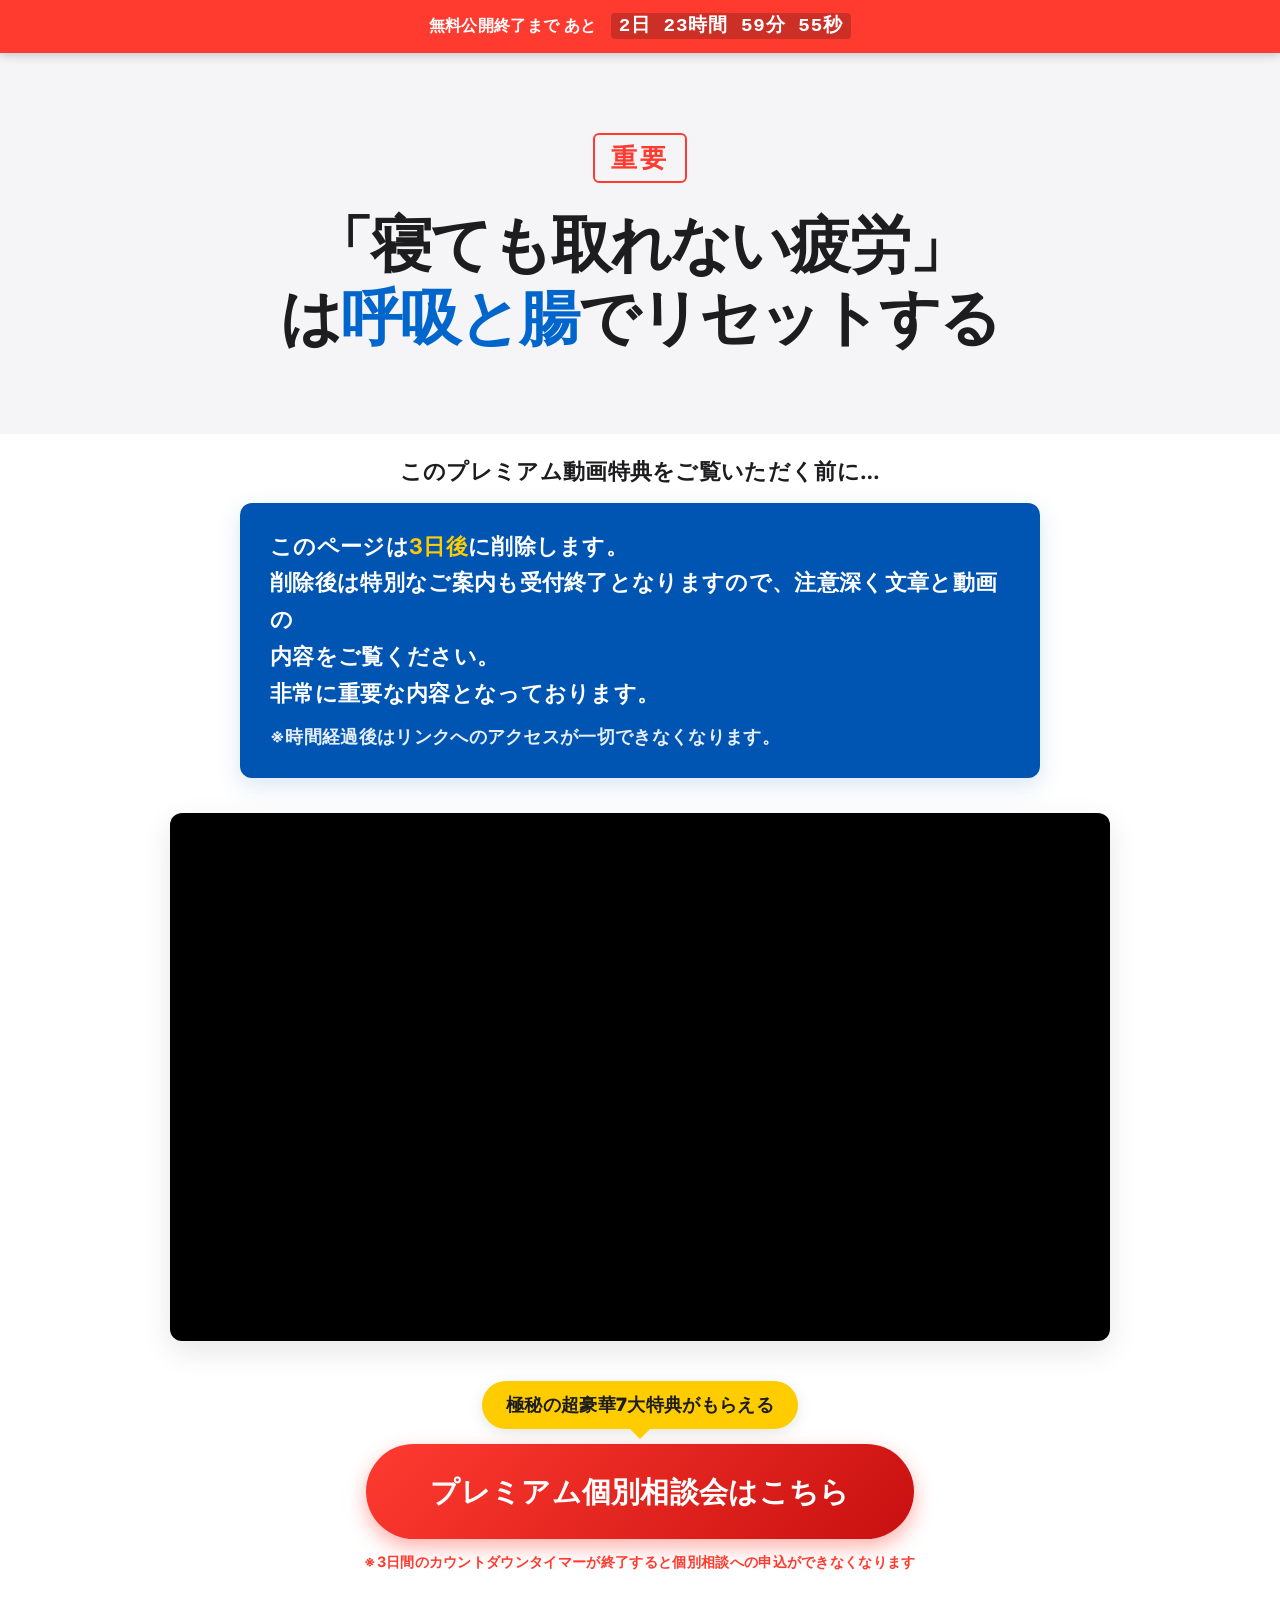
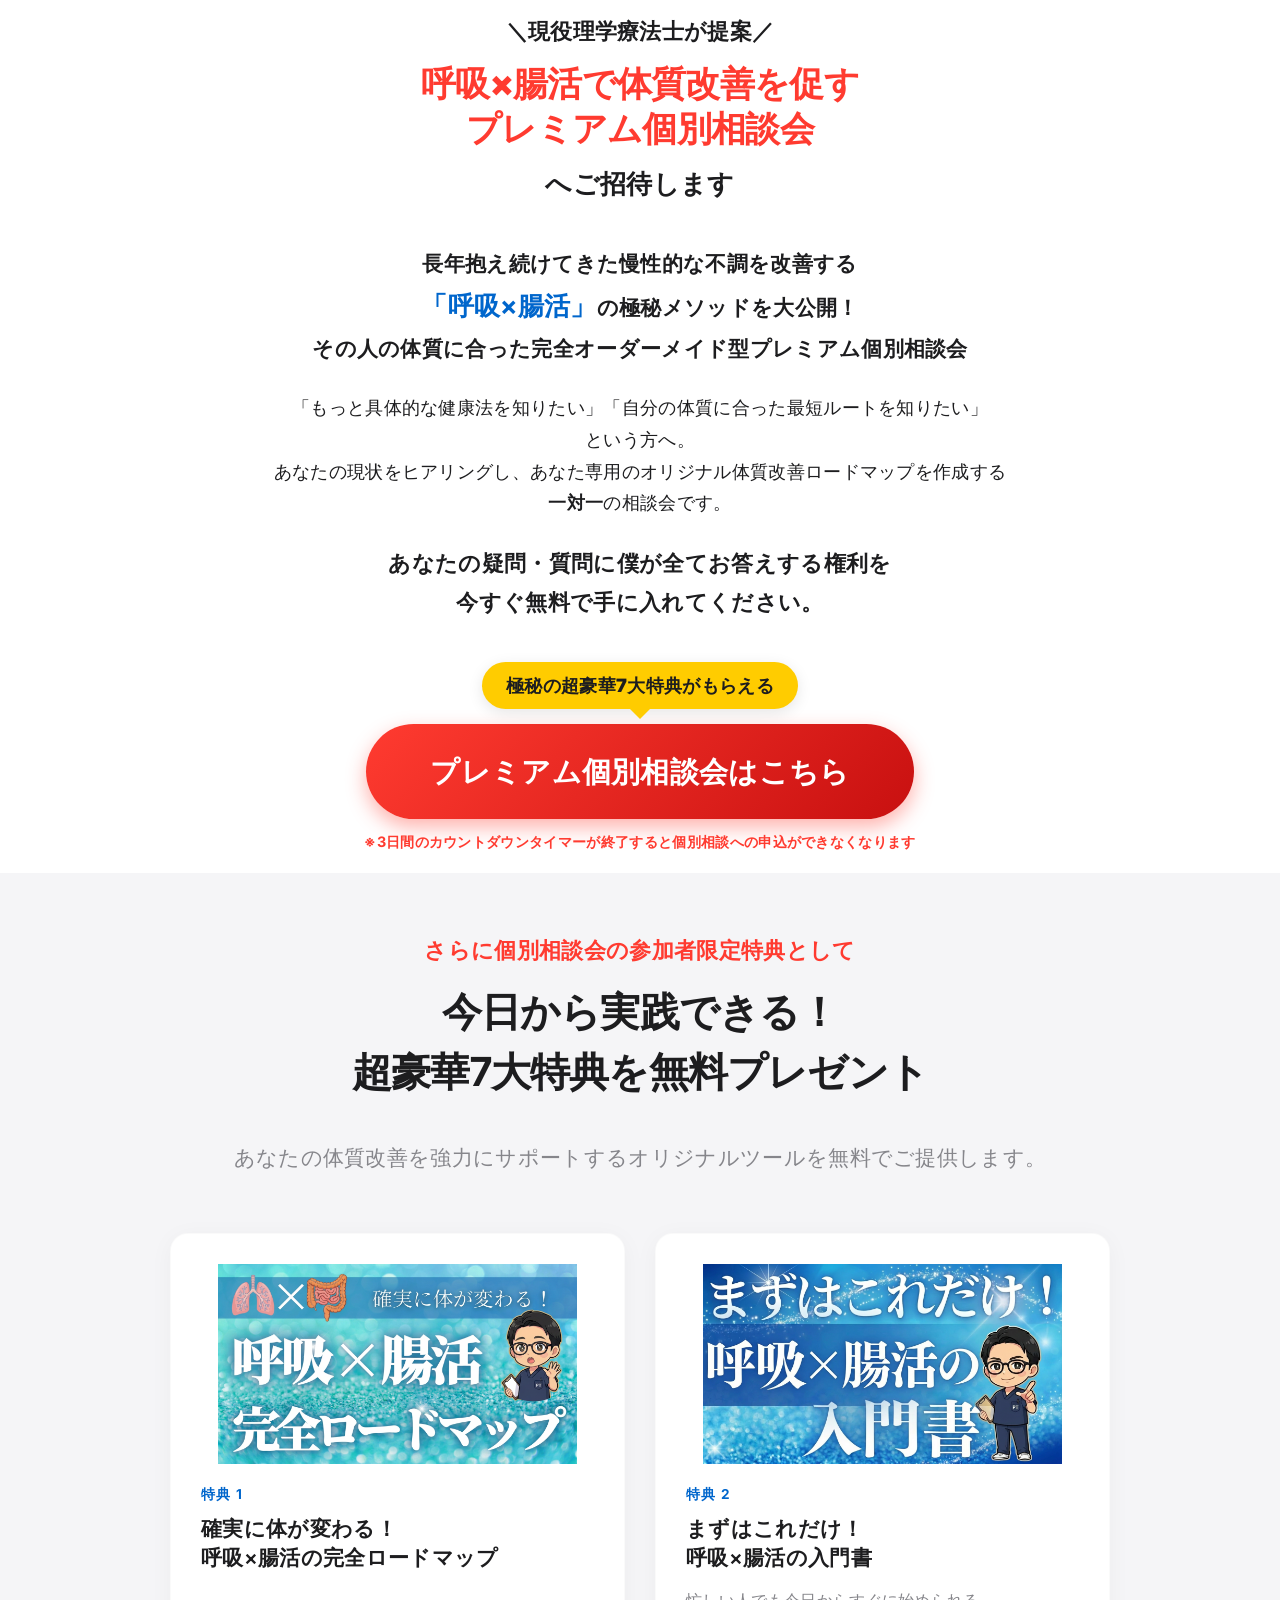
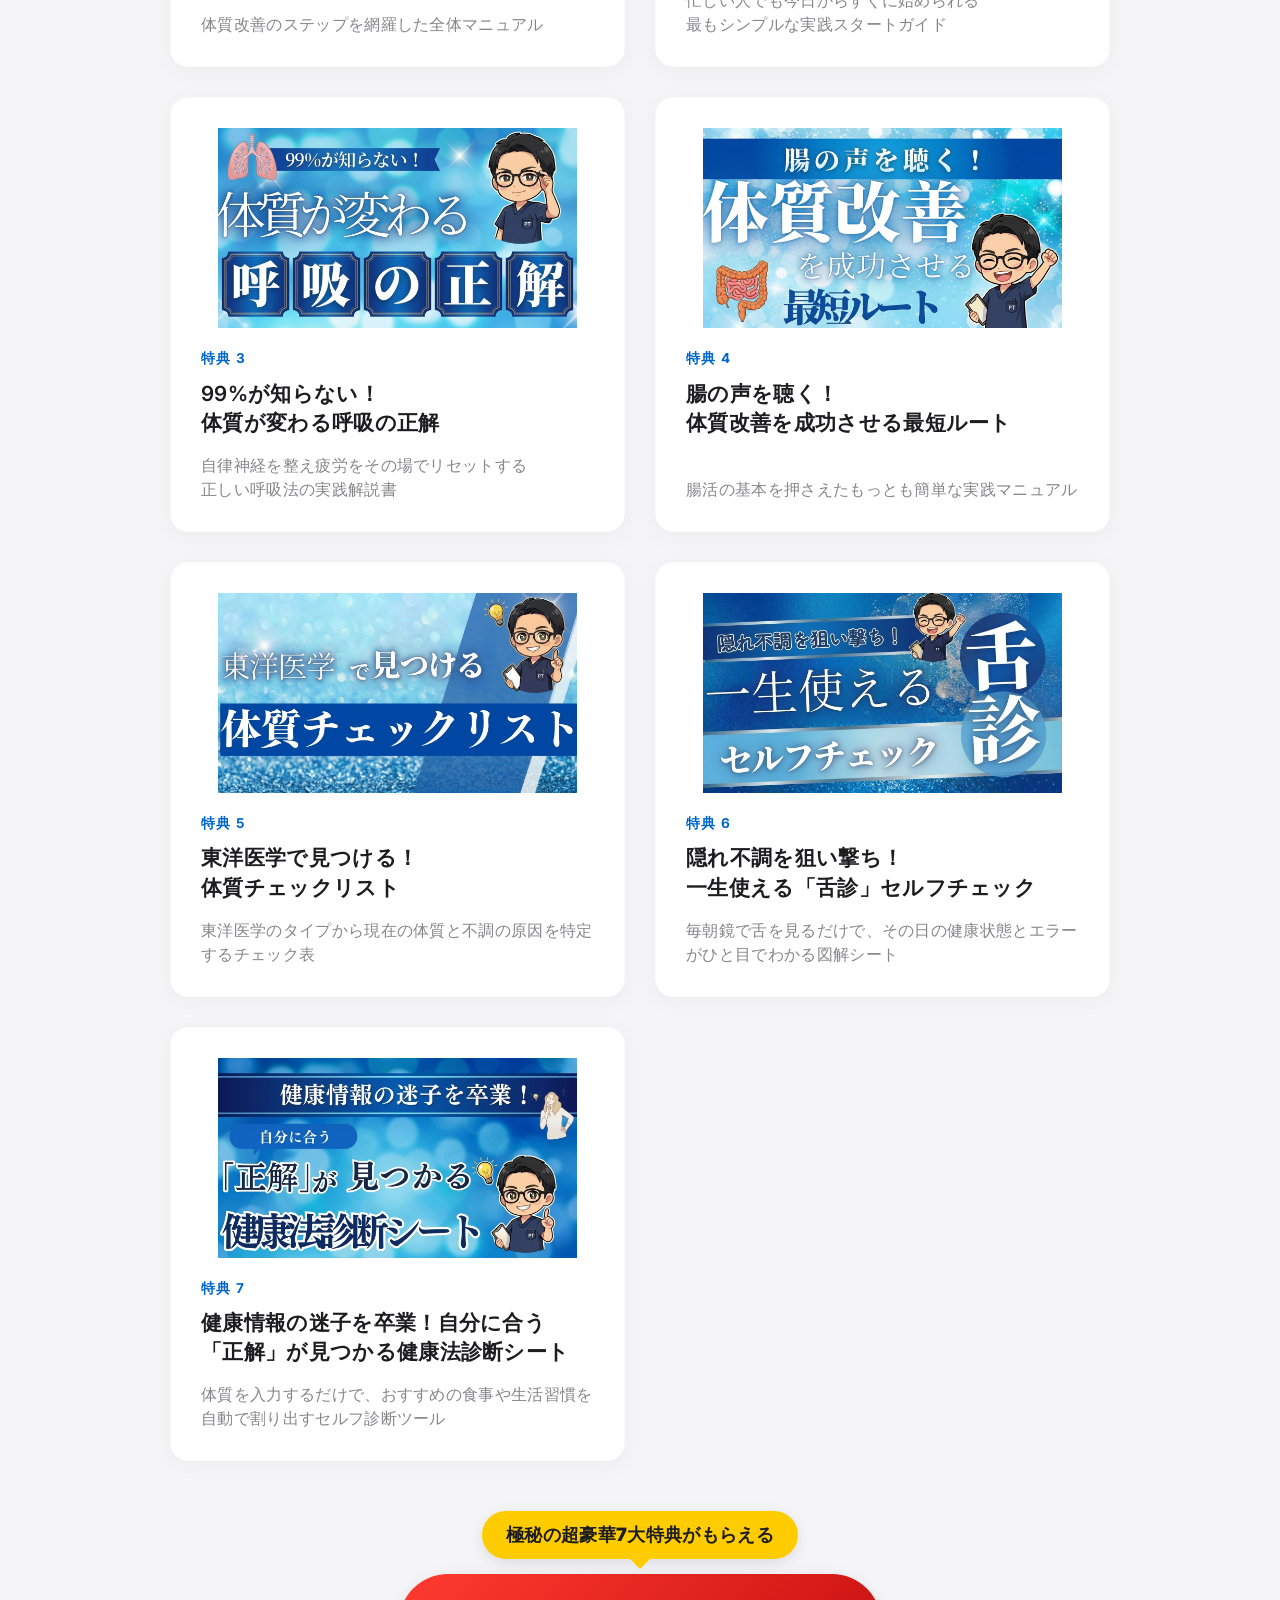
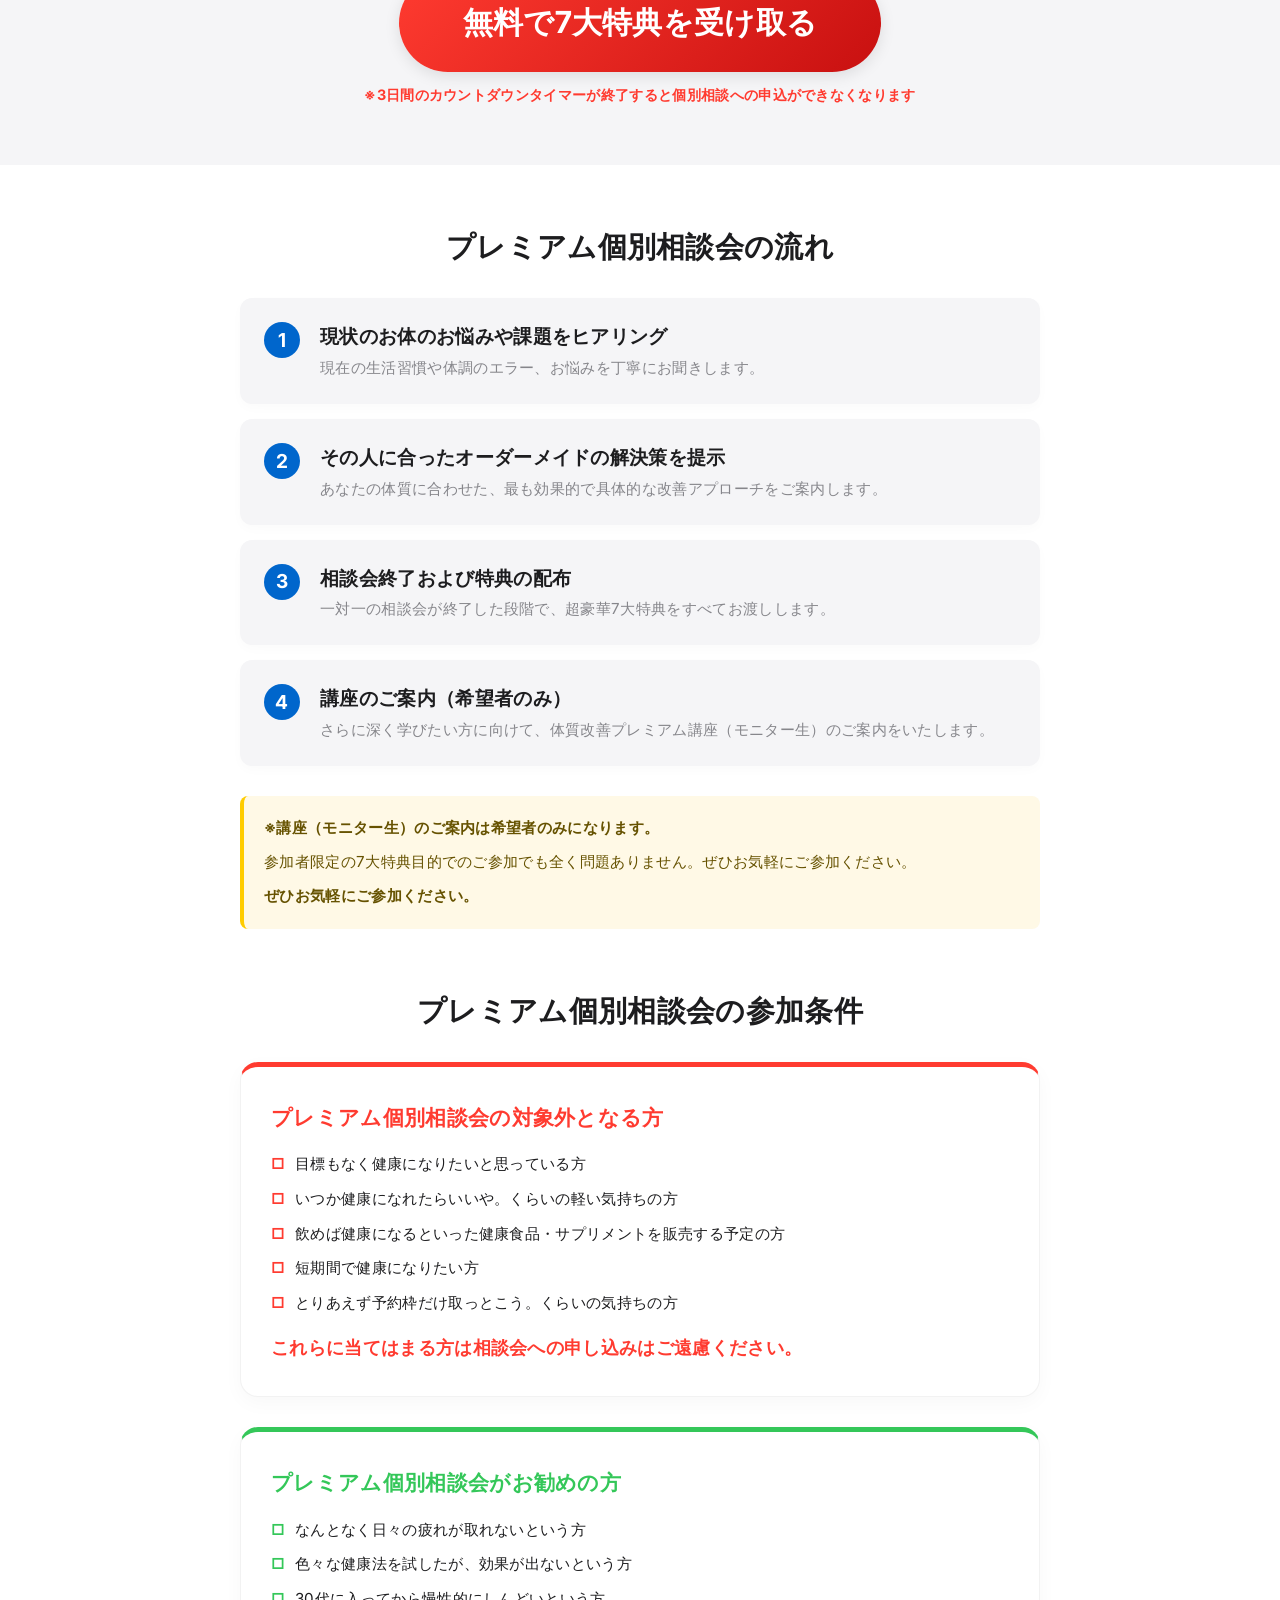
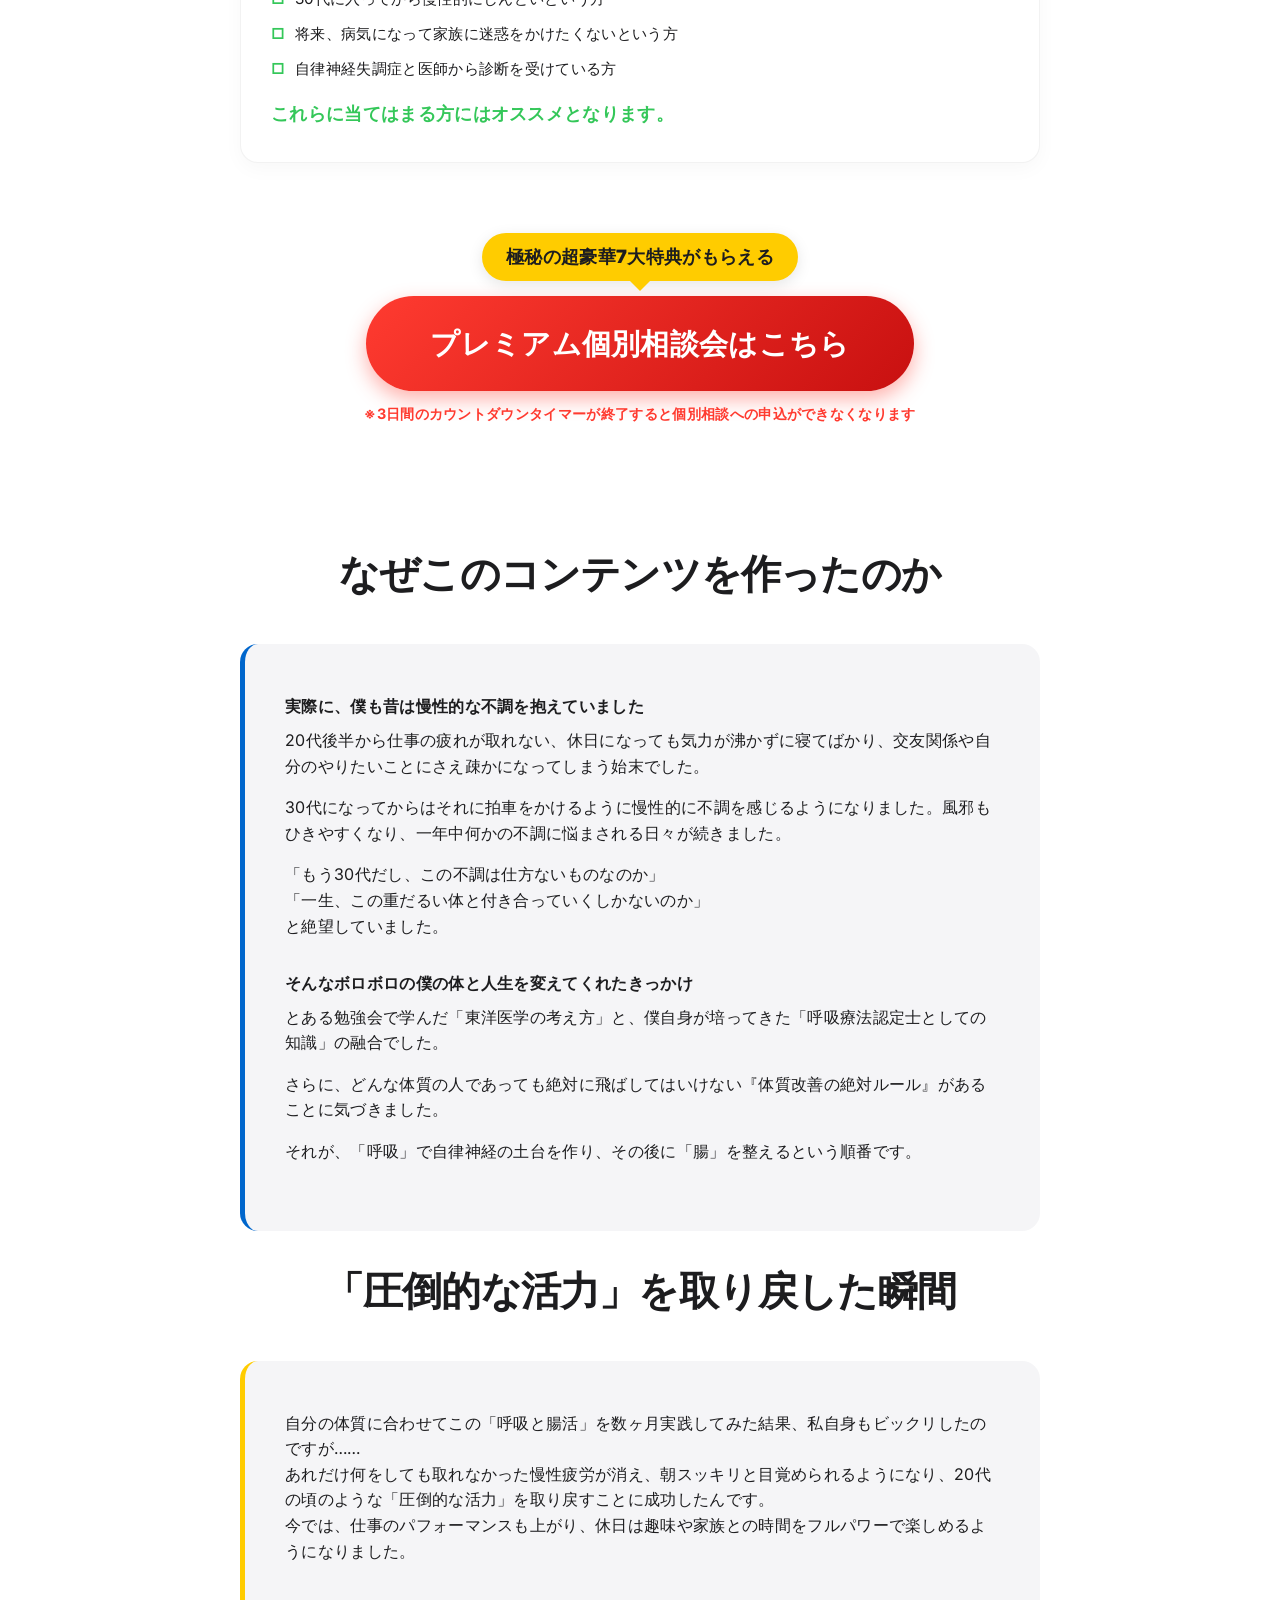
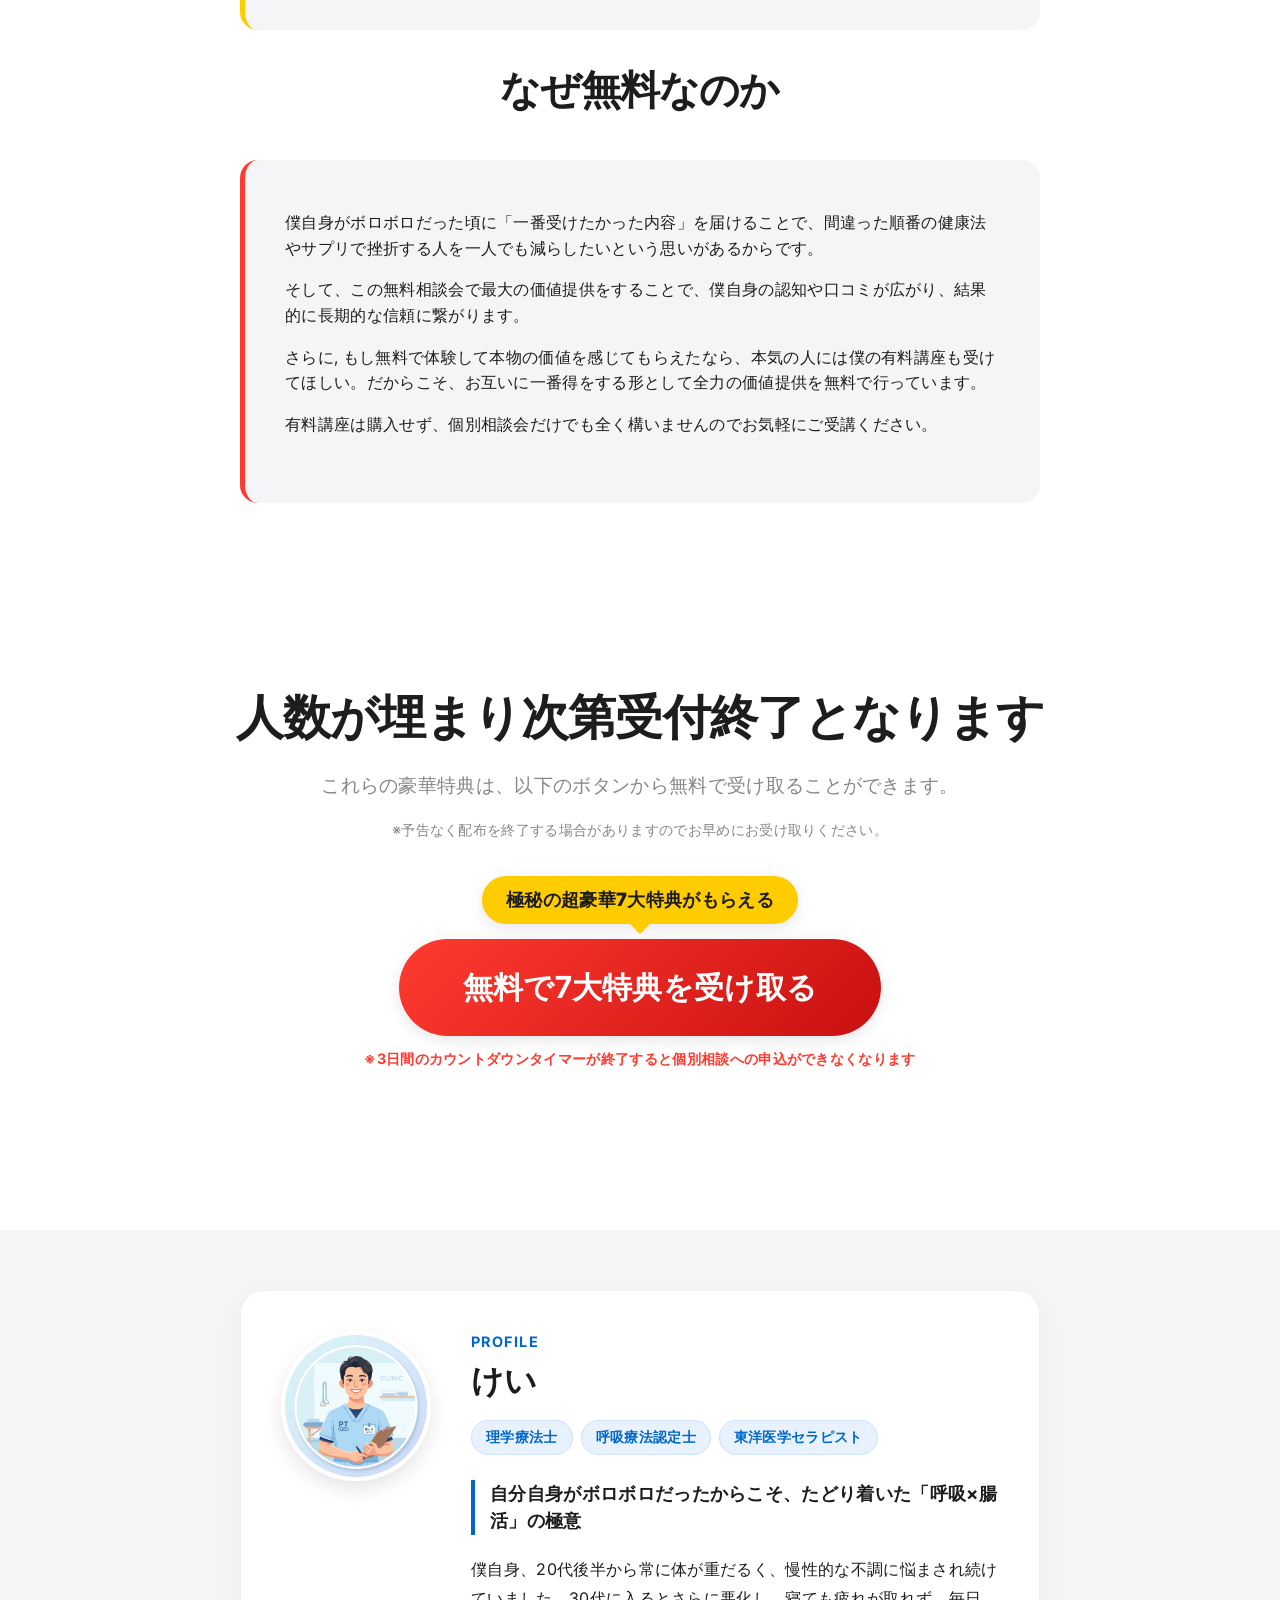
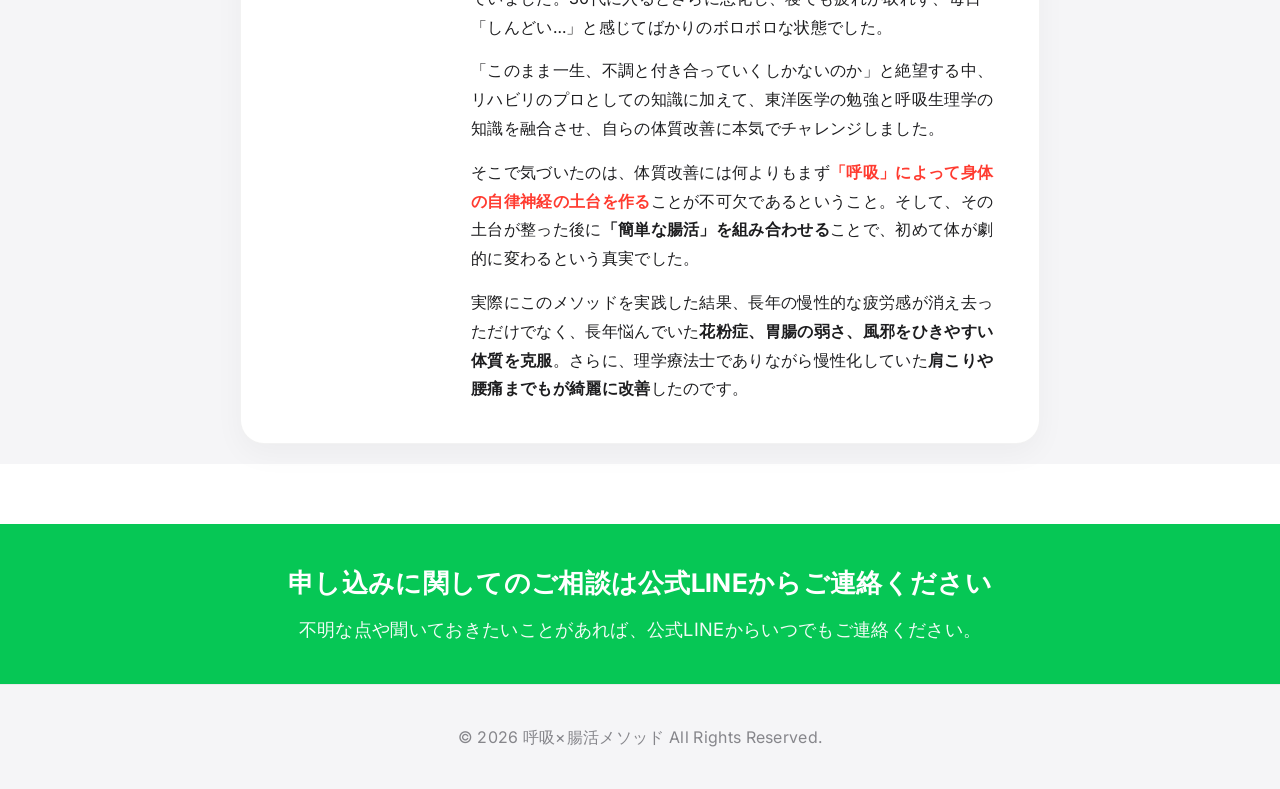
==== commit 17dff253: "Add files via upload" ====
--- a/lp.html
+++ b/lp.html
@@ -5,7 +5,7 @@
     <meta name="viewport" content="width=device-width, initial-scale=1.0">
     <title>1日3分で体が変わる！呼吸×腸活の完全ロードマップ</title>
     <link href="https://fonts.googleapis.com/css2?family=Noto+Sans+JP:wght@400;700;900&family=Inter:wght@400;700&display=swap" rel="stylesheet">
-    <link rel="stylesheet" href="style.css?v=1.0.11">
+    <link rel="stylesheet" href="style.css?v=1.0.12">
 </head>
 <body>
     <!-- 3日間カウントダウンバー -->
@@ -40,14 +40,14 @@
             <!-- 動画下のリンクボタン -->
             <div style="text-align: center; margin-top: 20px; margin-bottom: 40px;">
                 <div class="btn-tooltip-bubble">極秘の超豪華7大特典がもらえる</div><br>
-                <a href="PREMIUM_LINE_URL_PLACEHOLDER" class="btn btn-premium pulse">プレミアム個別相談会へはコチラ</a>
+                <a href="PREMIUM_LINE_URL_PLACEHOLDER" class="btn btn-premium pulse">プレミアム個別相談会はこちら</a>
                 <p style="font-size: 0.9rem; color: #ff3b30; font-weight: 700; margin-top: 12px; text-align: center;">※3日間のカウントダウンタイマーが終了すると個別相談への申込ができなくなります</p>
             </div>
 
             <!-- ③ 新規見出しテキスト -->
             <div style="margin: 35px auto 30px auto; text-align: center; line-height: 1.6;">
                 <p style="font-size: 1.4rem; font-weight: 700; color: var(--text-main); margin-bottom: 12px;">＼現役理学療法士が提案／</p>
-                <h2 style="font-size: 2.2rem; font-weight: 900; color: #ff3b30; margin-bottom: 12px; letter-spacing: -0.02em; line-height: 1.3;">呼吸×腸活で体質改善を促す<br>プレミアム個別相談会</h2>
+                <h2 class="consultation-title">呼吸×腸活で体質改善を促す<br>プレミアム個別相談会</h2>
                 <p style="font-size: 1.6rem; font-weight: 700; color: var(--text-main);">へご招待します</p>
             </div>
 
@@ -73,7 +73,7 @@
             <!-- ⑤, ⑥ ボタンの上下に吹き出しと注意書き -->
             <div style="text-align: center; margin-top: 30px;">
                 <div class="btn-tooltip-bubble">極秘の超豪華7大特典がもらえる</div><br>
-                <a href="PREMIUM_LINE_URL_PLACEHOLDER" class="btn btn-premium pulse">プレミアム個別相談会へはコチラ</a>
+                <a href="PREMIUM_LINE_URL_PLACEHOLDER" class="btn btn-premium pulse">プレミアム個別相談会はこちら</a>
                 <p style="font-size: 0.9rem; color: #ff3b30; font-weight: 700; margin-top: 12px; text-align: center;">※3日間のカウントダウンタイマーが終了すると個別相談への申込ができなくなります</p>
         </div>
 
@@ -85,7 +85,7 @@
     <section class="gifts" style="padding: 60px 0;">
         <div class="container text-center">
             <p style="font-size: 1.4rem; font-weight: 700; color: #ff3b30; margin-bottom: 15px;"><strong>さらに</strong>個別相談会の参加者限定特典として</p>
-            <h2 class="section-title">今日から実践できる！<br>超豪華7大特典を無料プレゼント</h2>
+            <h2 class="section-title">今日から実践できる！<br><span class="pc-only">超豪華7大特典を無料プレゼント</span><span class="sp-only">超豪華7大特典を<br>無料プレゼント</span></h2>
             <p class="gifts-subtitle">あなたの体質改善を強力にサポートするオリジナルツールを無料でご提供します。</p>
             
             <div class="grid gifts-grid">
@@ -226,7 +226,7 @@
             <!-- 追加されたボタン -->
             <div style="text-align: center; margin-top: 40px;">
                 <div class="btn-tooltip-bubble">極秘の超豪華7大特典がもらえる</div><br>
-                <a href="PREMIUM_LINE_URL_PLACEHOLDER" class="btn btn-premium pulse">プレミアム個別相談会へはコチラ</a>
+                <a href="PREMIUM_LINE_URL_PLACEHOLDER" class="btn btn-premium pulse">プレミアム個別相談会はこちら</a>
                 <p style="font-size: 0.9rem; color: #ff3b30; font-weight: 700; margin-top: 12px; text-align: center;">※3日間のカウントダウンタイマーが終了すると個別相談への申込ができなくなります</p>
             </div>
         </div>
@@ -283,7 +283,7 @@
 
     <section id="cta" class="cta">
         <div class="container text-center">
-            <h2 style="font-size: 2rem; font-weight: 400; letter-spacing: 0;">人数が埋まり次第受付終了となります。</h2>
+            <h2 class="cta-title"><span class="pc-only">人数が埋まり次第受付終了となります</span><span class="sp-only">人数が埋まり次第<br>受付終了となります</span></h2>
             <p>これらの豪華特典は、以下のボタンから無料で受け取ることができます。</p>
             <p style="font-size: 0.9rem; margin-top: -20px; margin-bottom: 35px;">※予告なく配布を終了する場合がありますのでお早めにお受け取りください。</p>
             
--- a/style.css
+++ b/style.css
@@ -239,6 +239,21 @@
     padding: 100px 0;
     background: var(--bg-light);
 }
+.consultation-title {
+    font-size: 2.2rem;
+    font-weight: 900;
+    color: #ff3b30;
+    margin-bottom: 12px;
+    letter-spacing: -0.02em;
+    line-height: 1.3;
+}
+.cta-title {
+    font-size: 2rem;
+    font-weight: 400;
+    letter-spacing: 0;
+    margin-bottom: 35px;
+    line-height: 1.4;
+}
 .video-container {
     position: relative;
     padding-bottom: 56.25%; /* 16:9 */
@@ -754,6 +769,15 @@
     .video-section h2 {
         font-size: 1.6rem !important;
     }
+    .consultation-title {
+        font-size: 1.4rem !important;
+    }
+    .section-title {
+        font-size: 1.5rem !important;
+    }
+    .cta-title {
+        font-size: 1.4rem !important;
+    }
     /* ボタンのスマホ対応調整 */
     .btn-premium {
         font-size: 0.85rem !important;
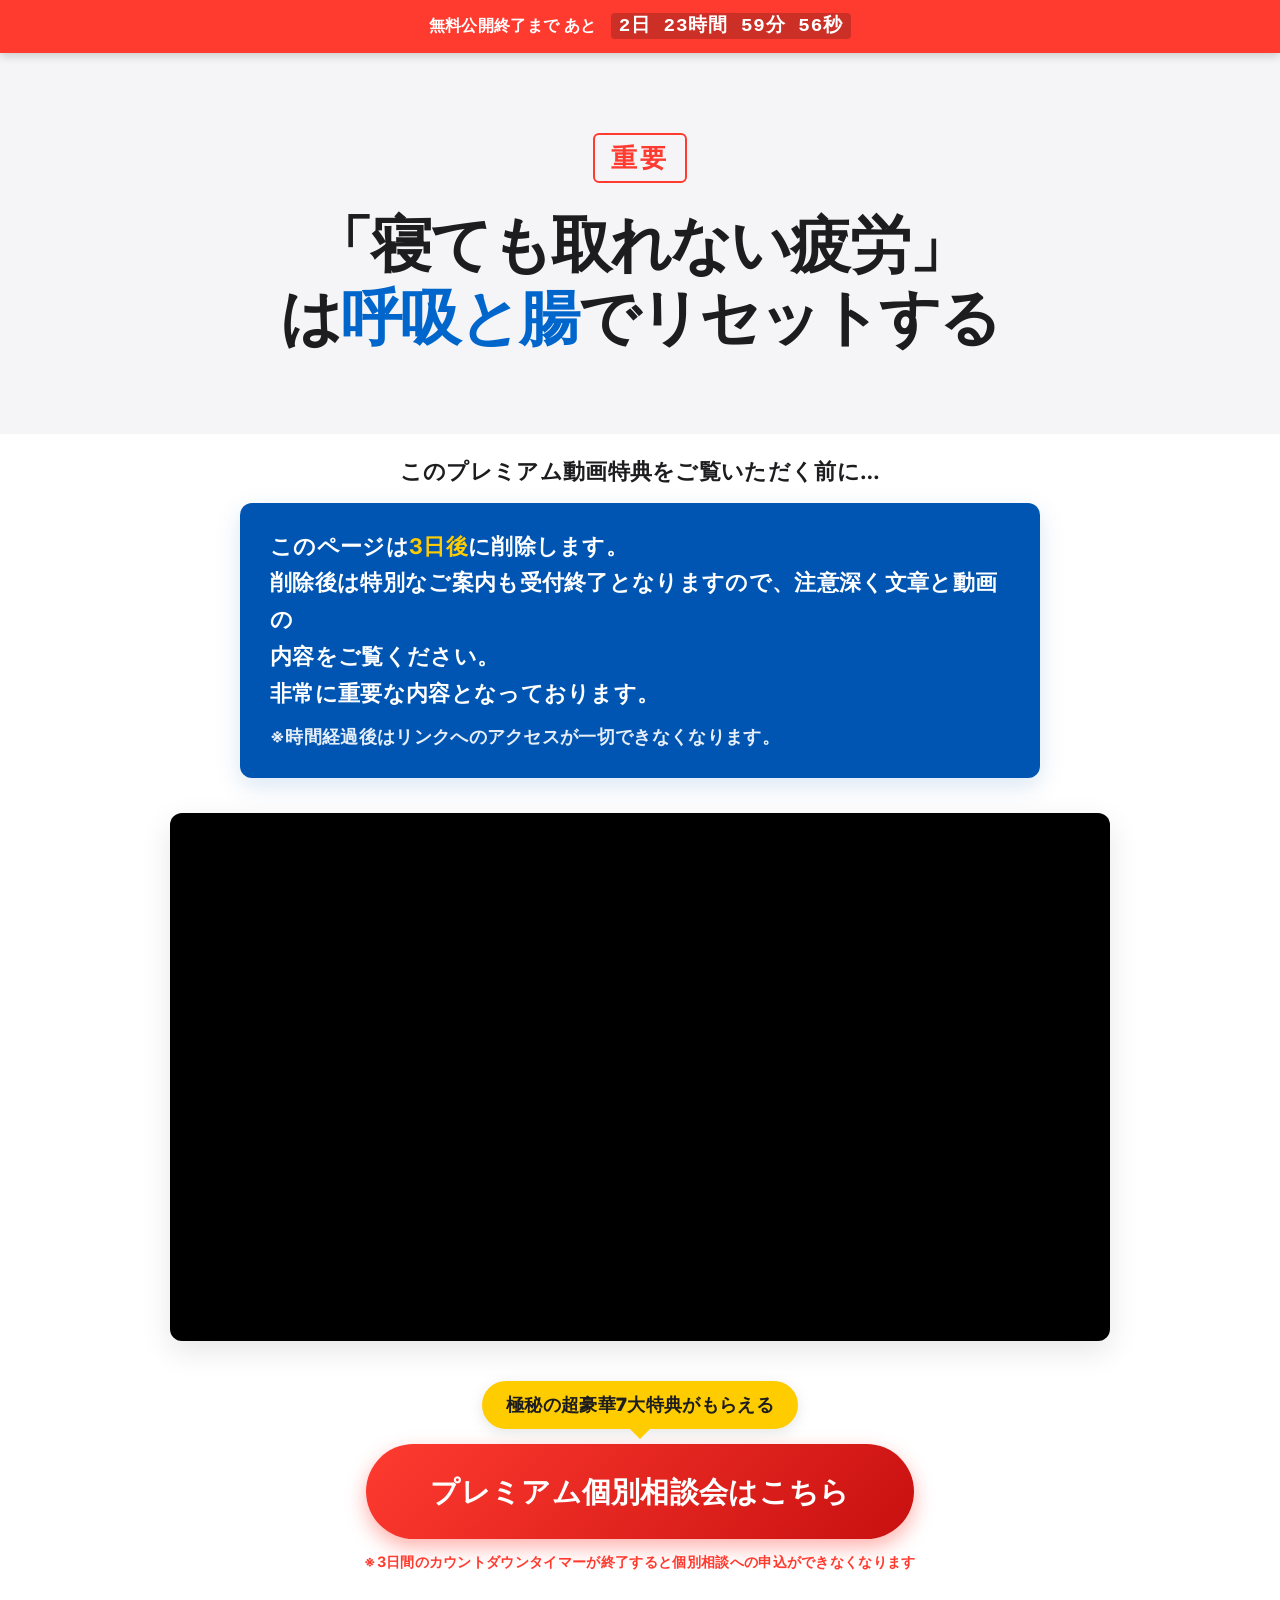
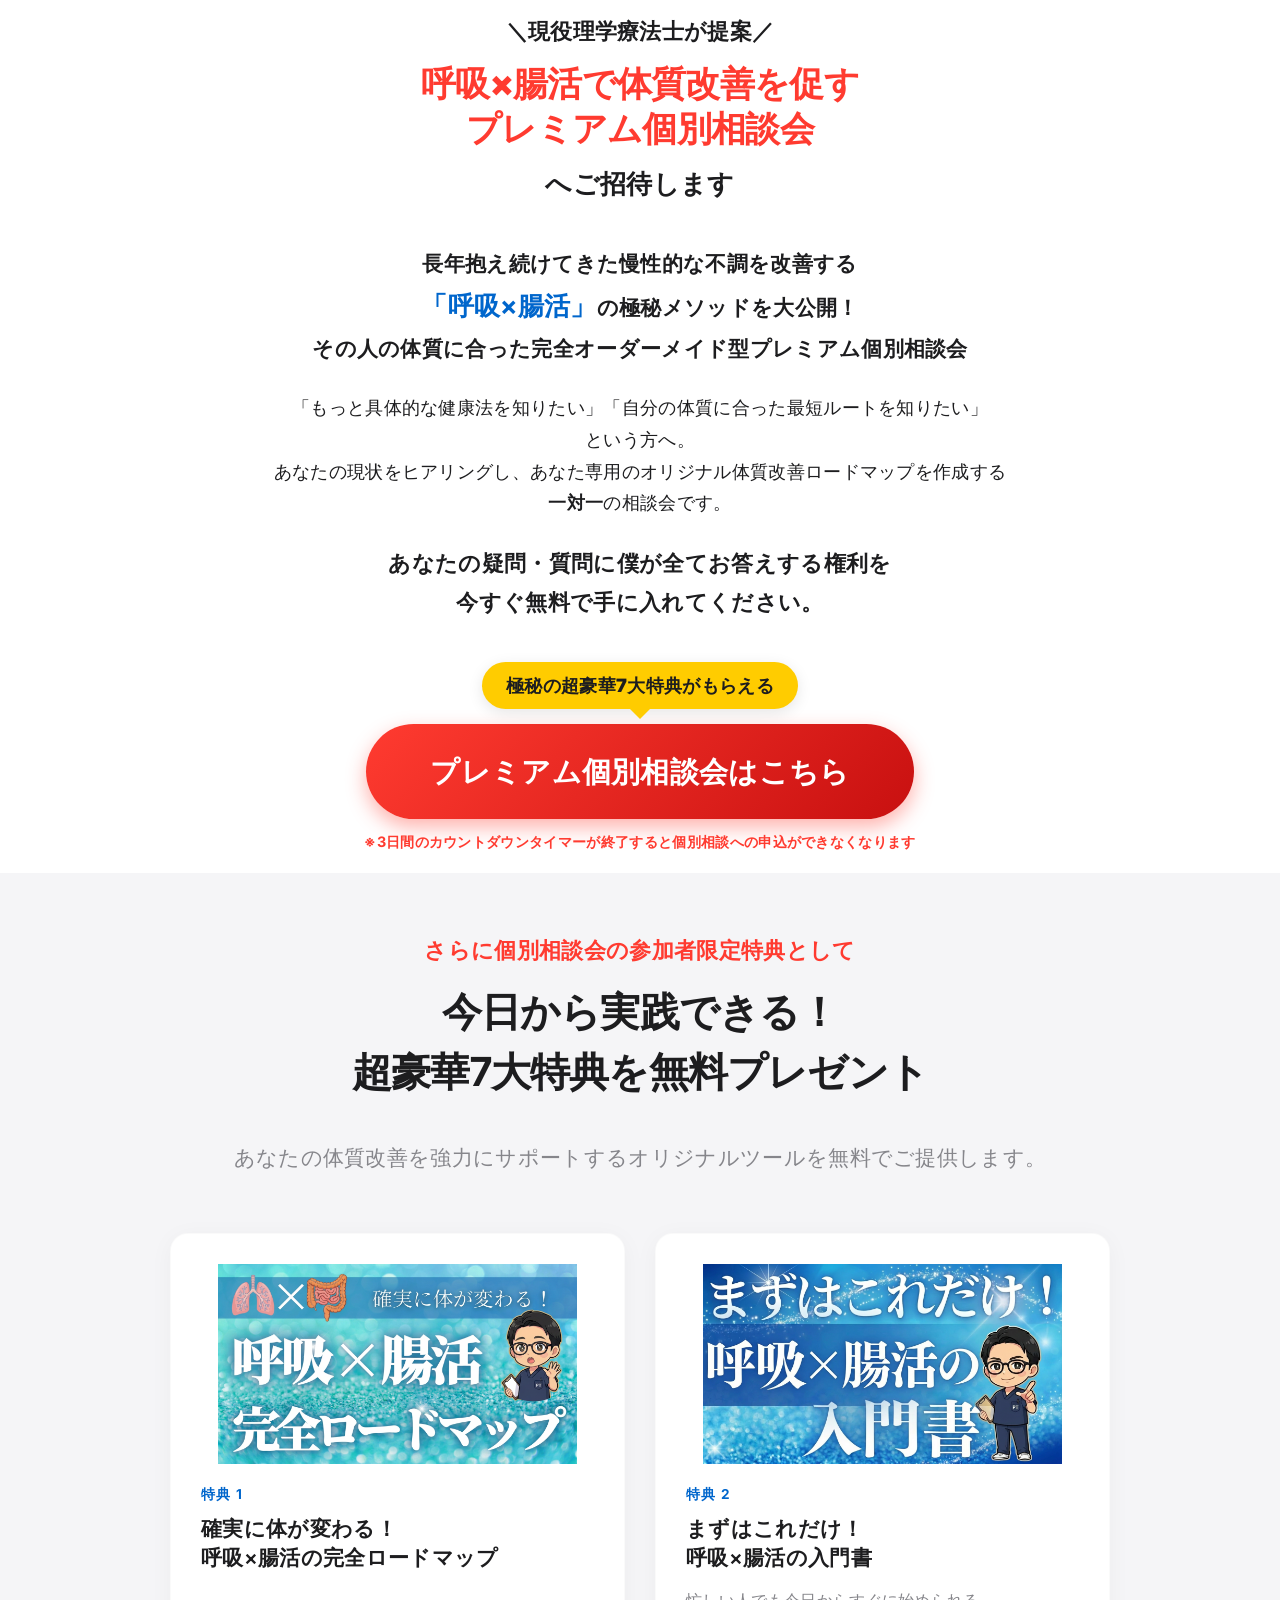
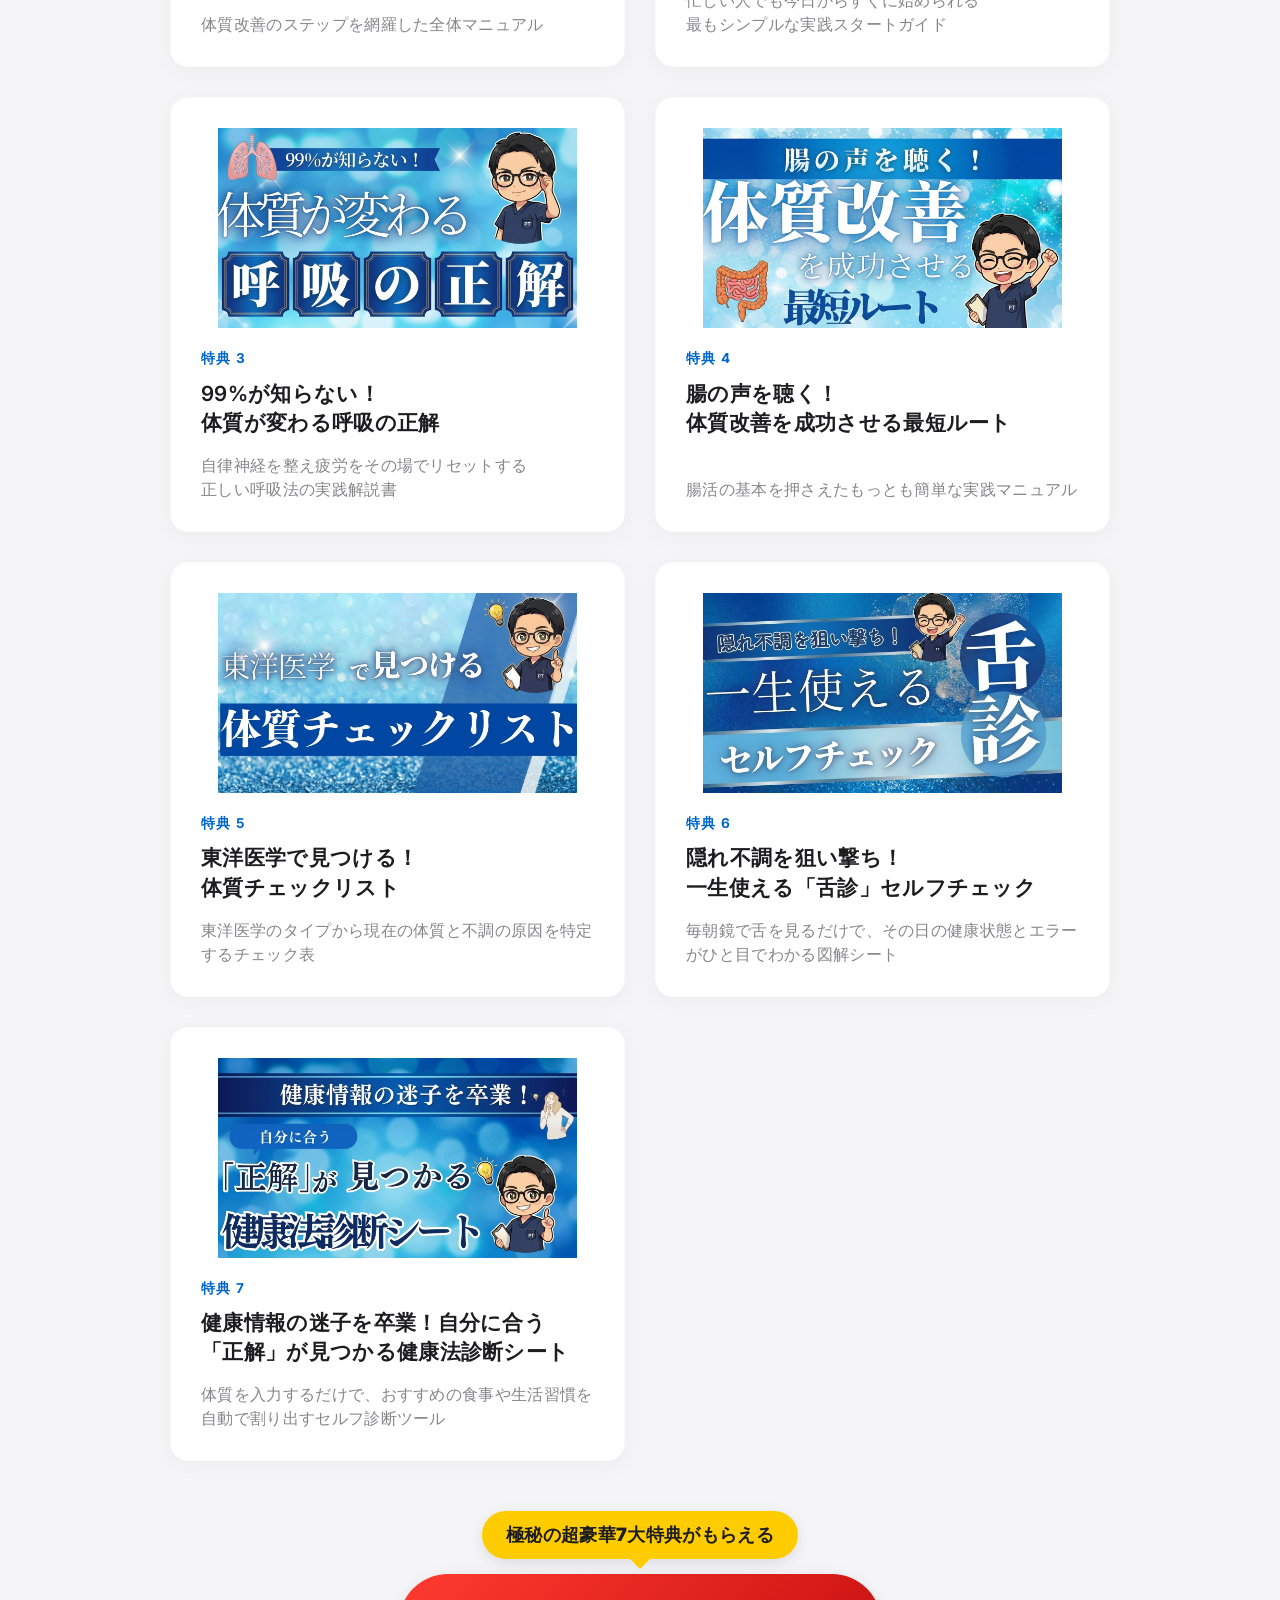
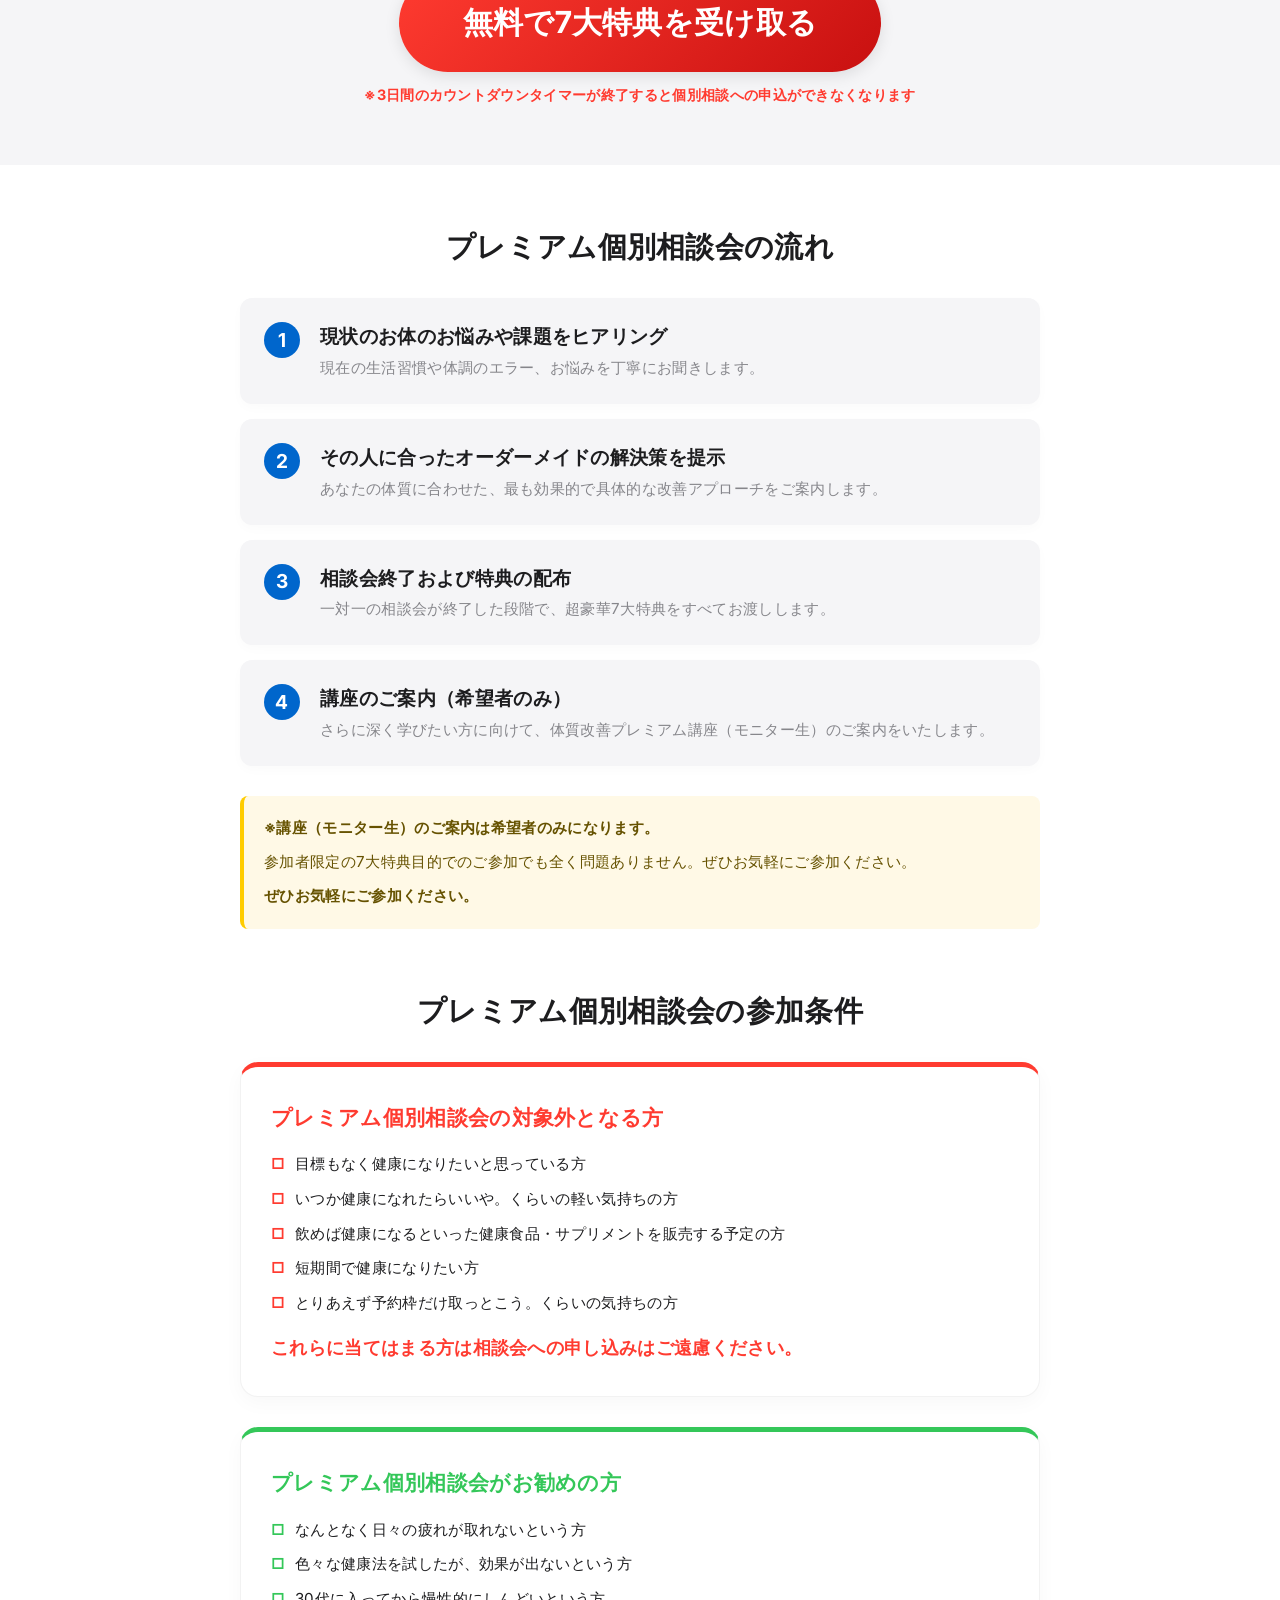
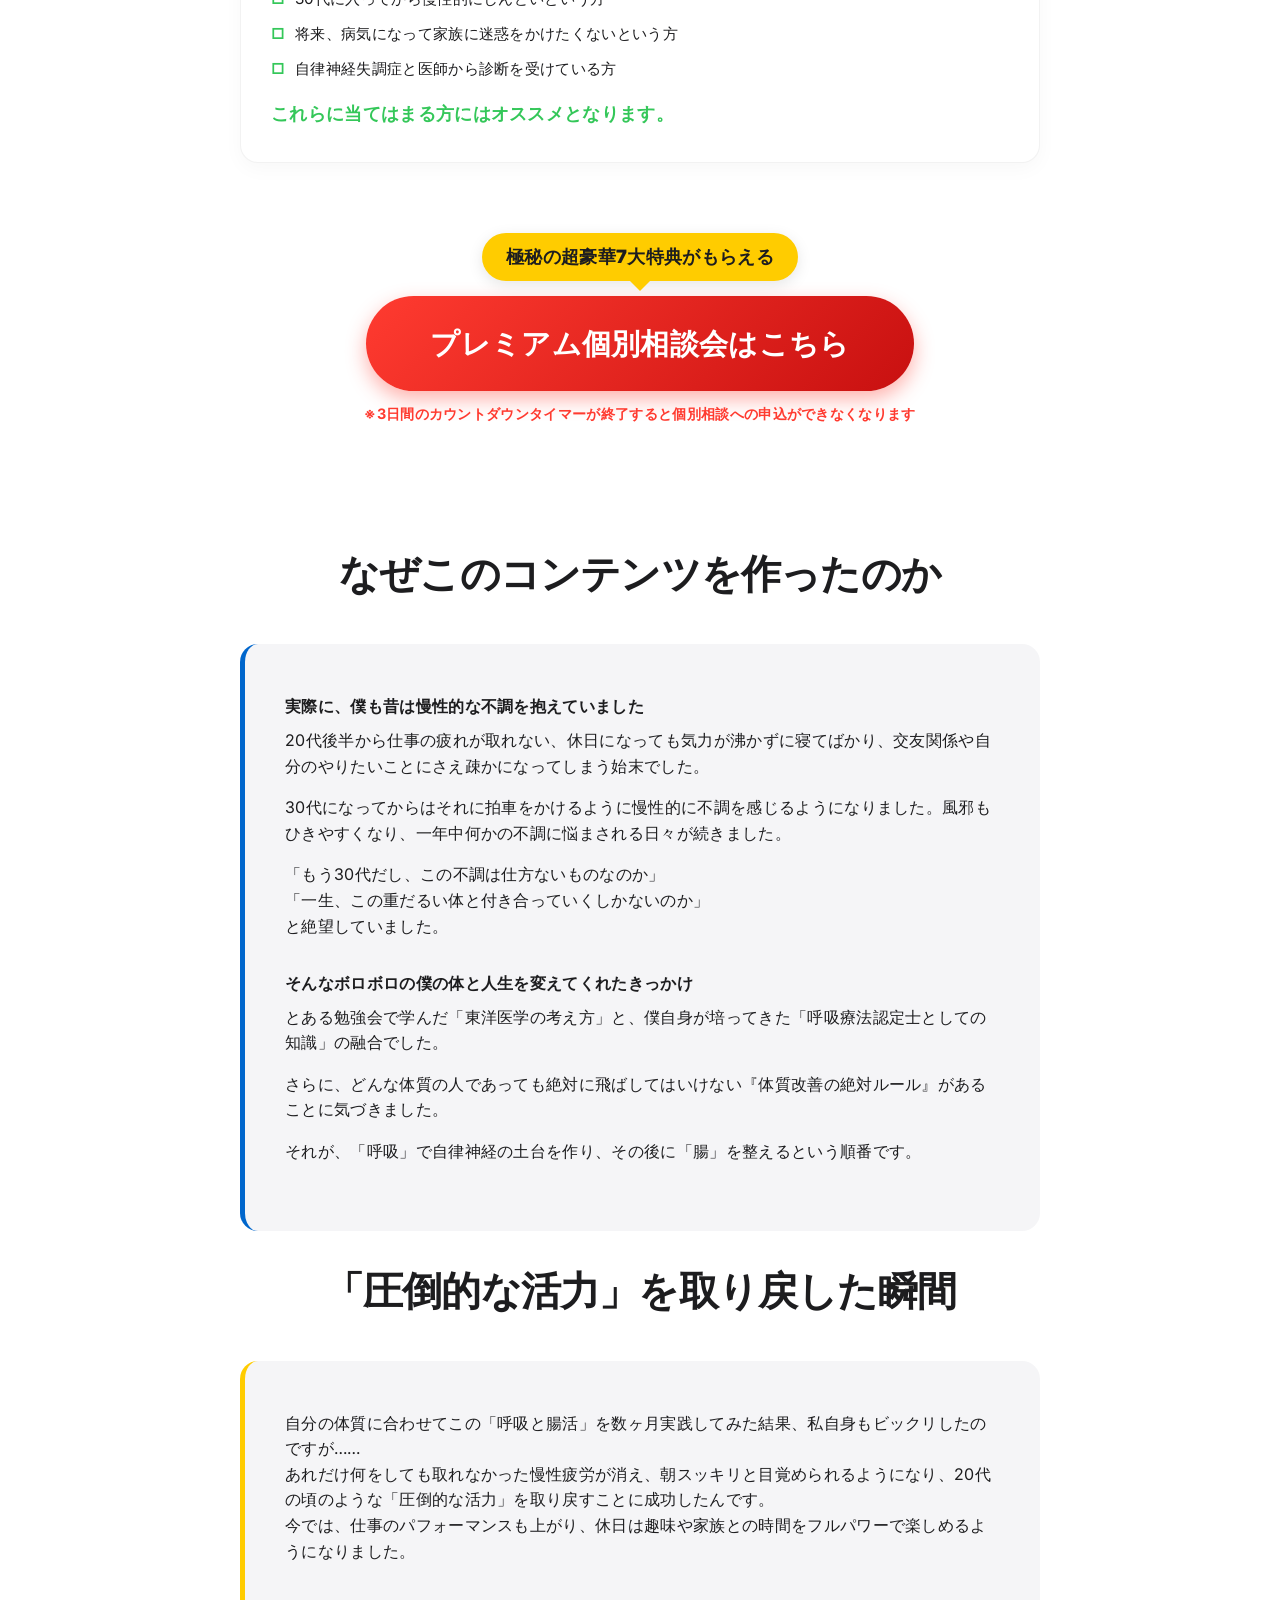
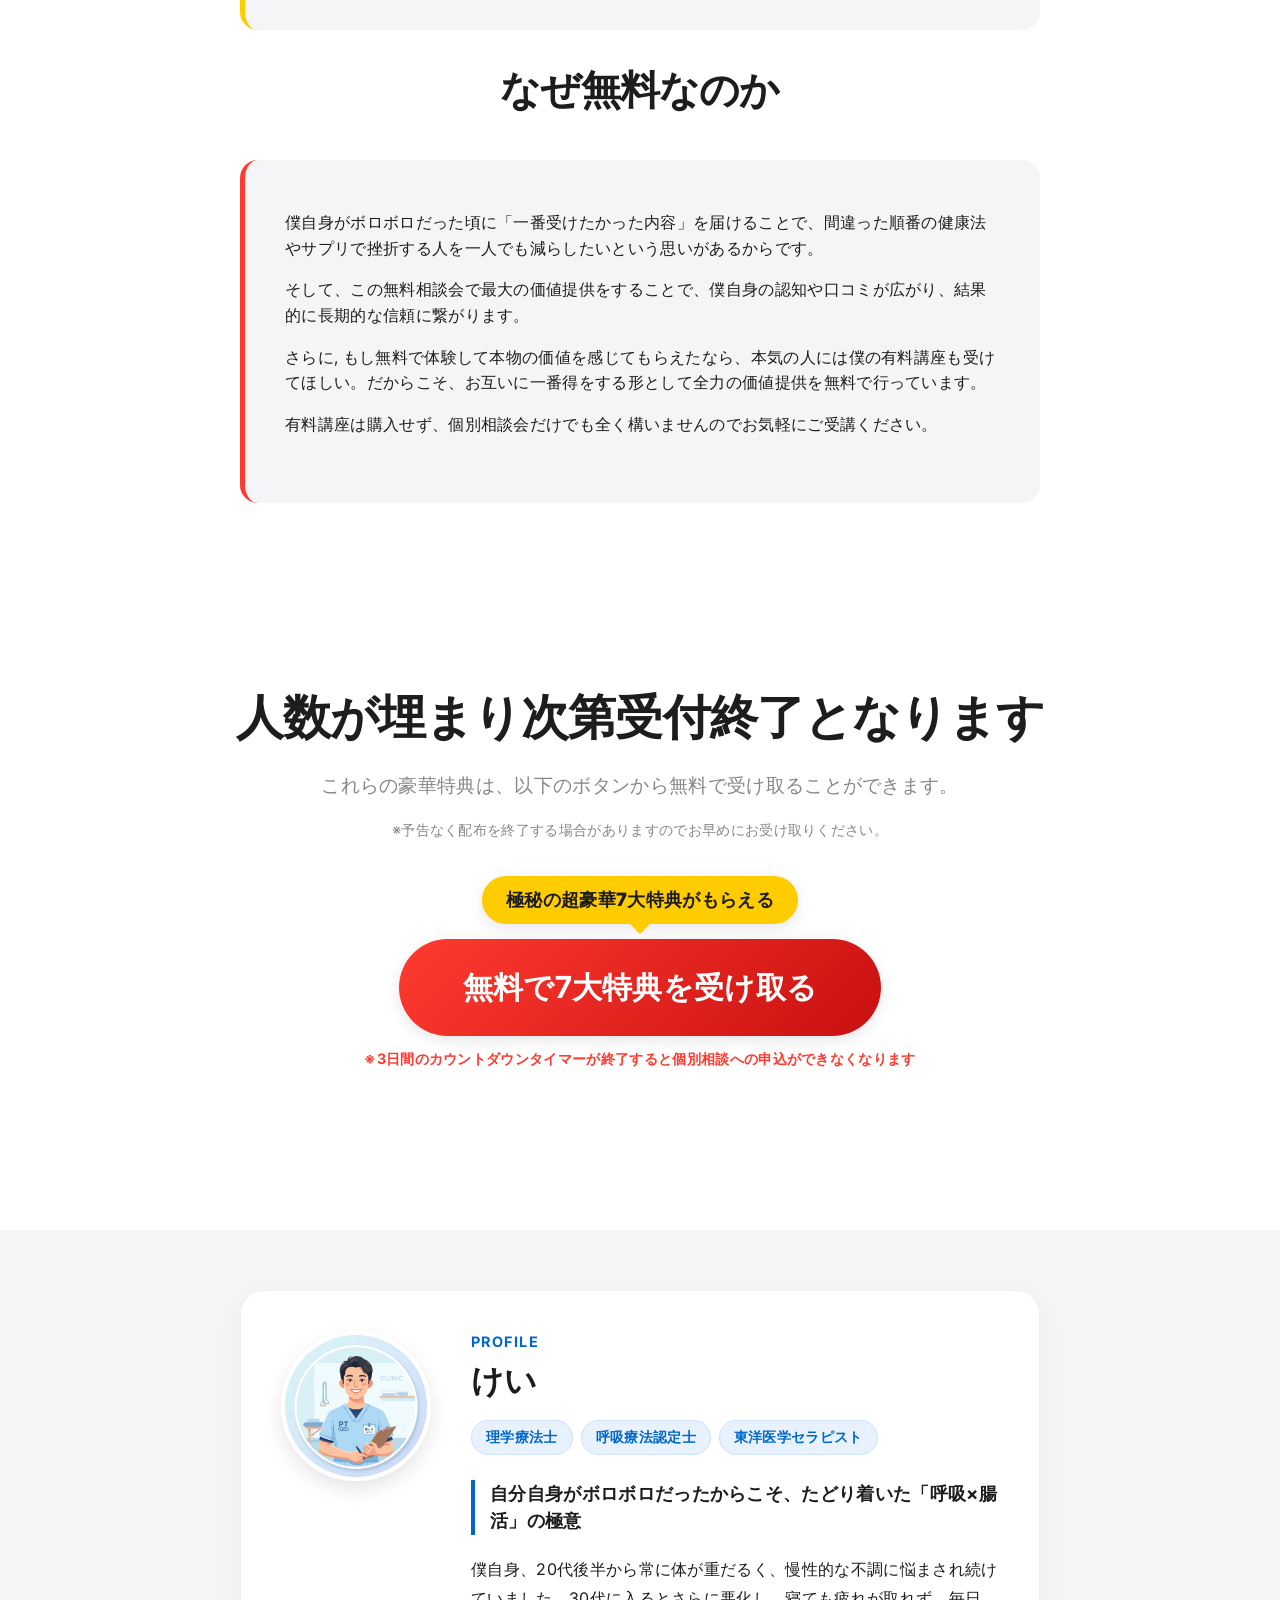
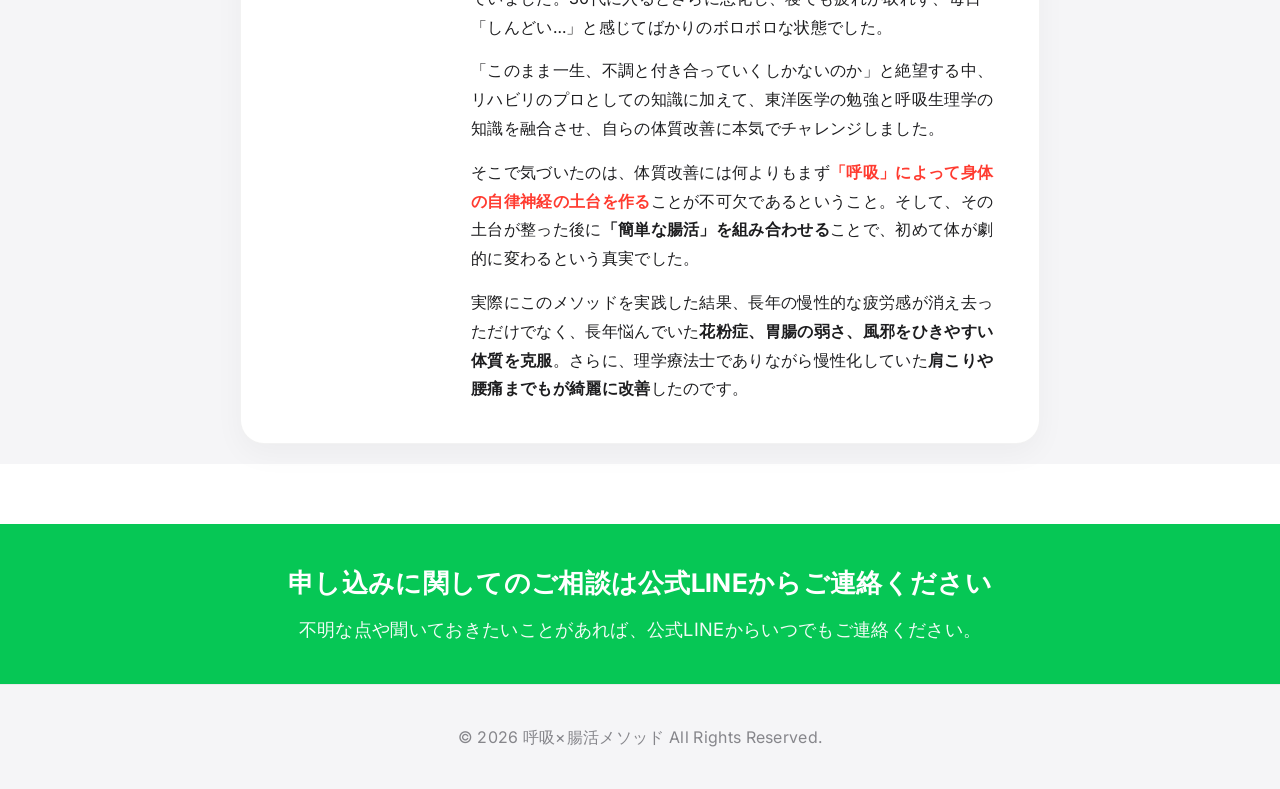
==== commit 71396580: "Add files via upload" ====
--- a/lp.html
+++ b/lp.html
@@ -5,7 +5,7 @@
     <meta name="viewport" content="width=device-width, initial-scale=1.0">
     <title>1日3分で体が変わる！呼吸×腸活の完全ロードマップ</title>
     <link href="https://fonts.googleapis.com/css2?family=Noto+Sans+JP:wght@400;700;900&family=Inter:wght@400;700&display=swap" rel="stylesheet">
-    <link rel="stylesheet" href="style.css?v=1.0.12">
+    <link rel="stylesheet" href="style.css?v=1.0.13">
 </head>
 <body>
     <!-- 3日間カウントダウンバー -->
--- a/style.css
+++ b/style.css
@@ -770,7 +770,7 @@
         font-size: 1.6rem !important;
     }
     .consultation-title {
-        font-size: 1.4rem !important;
+        font-size: 1.2rem !important;
     }
     .section-title {
         font-size: 1.5rem !important;
@@ -781,7 +781,7 @@
     /* ボタンのスマホ対応調整 */
     .btn-premium {
         font-size: 0.85rem !important;
-        padding: 12px 18px !important;
+        padding: 14px 60px !important;
         white-space: nowrap !important;
     }
     /* 特典画像のスマホ時高さ調整 */
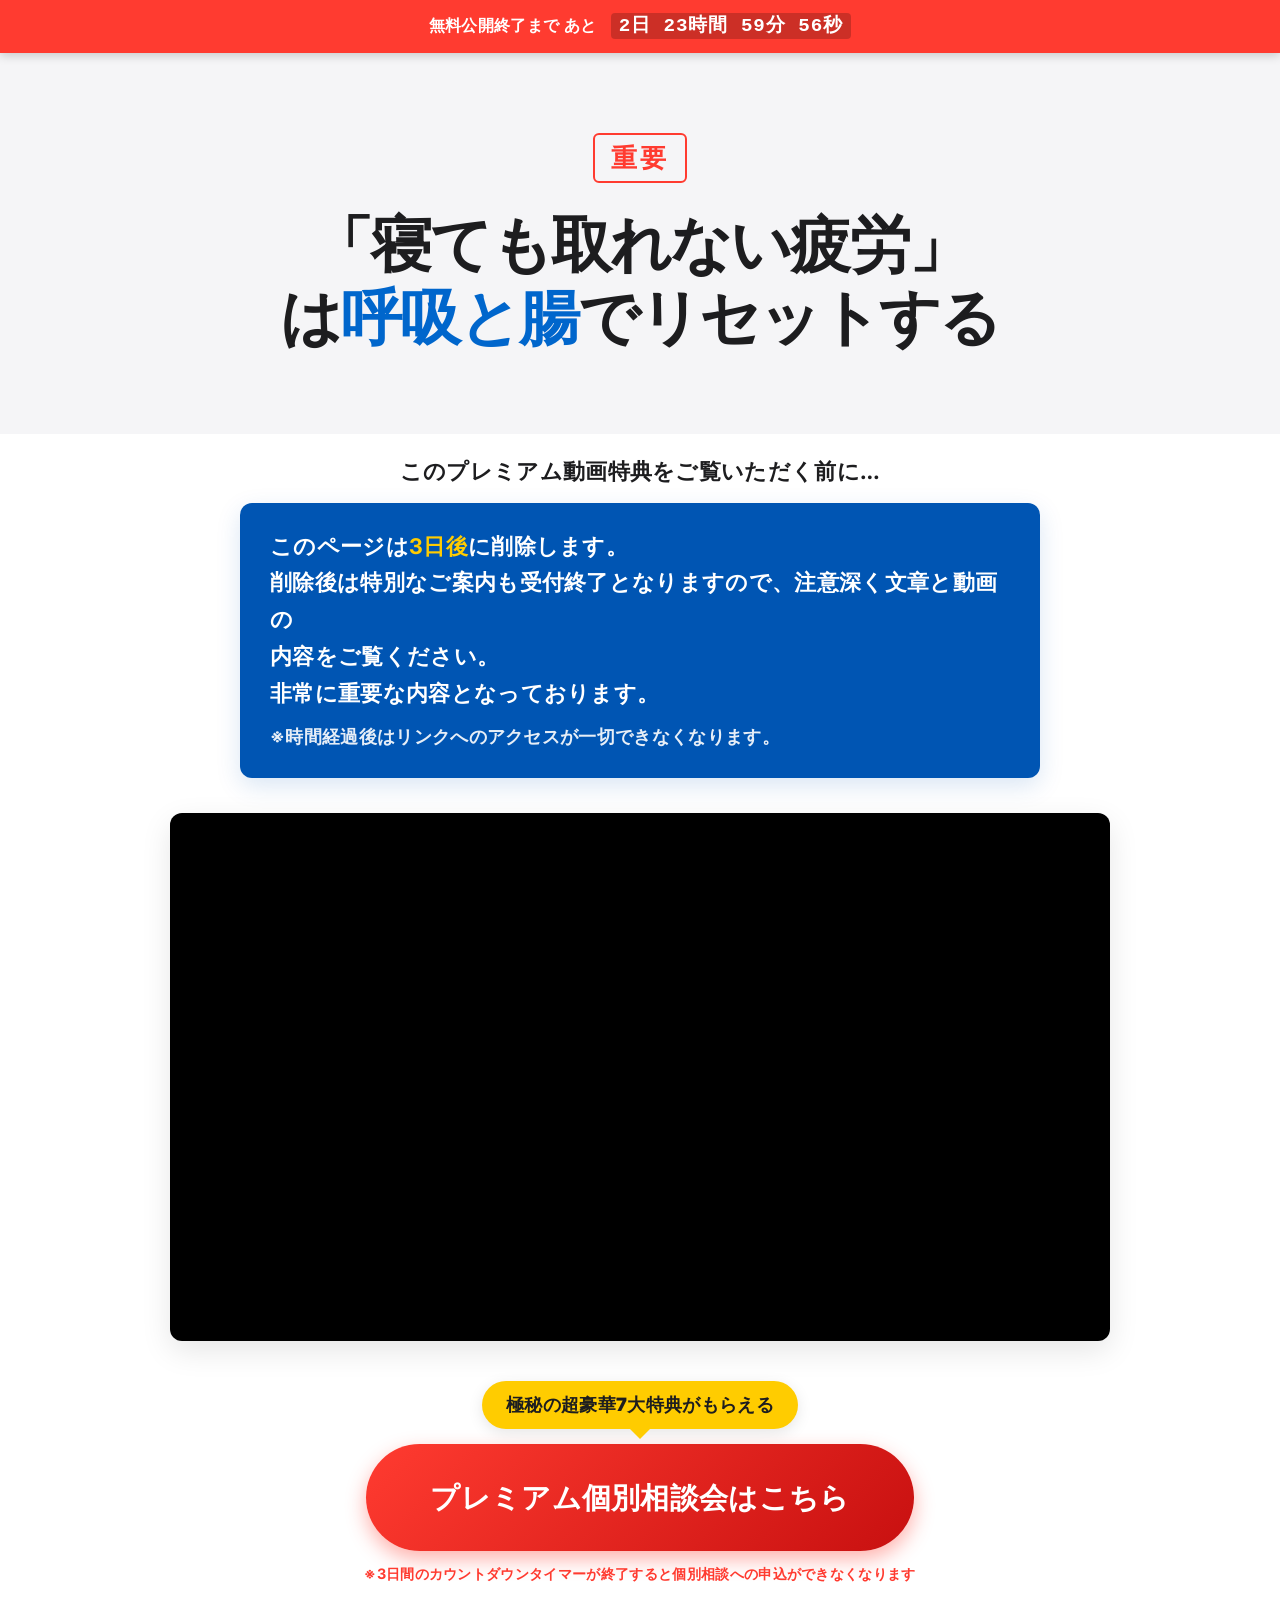
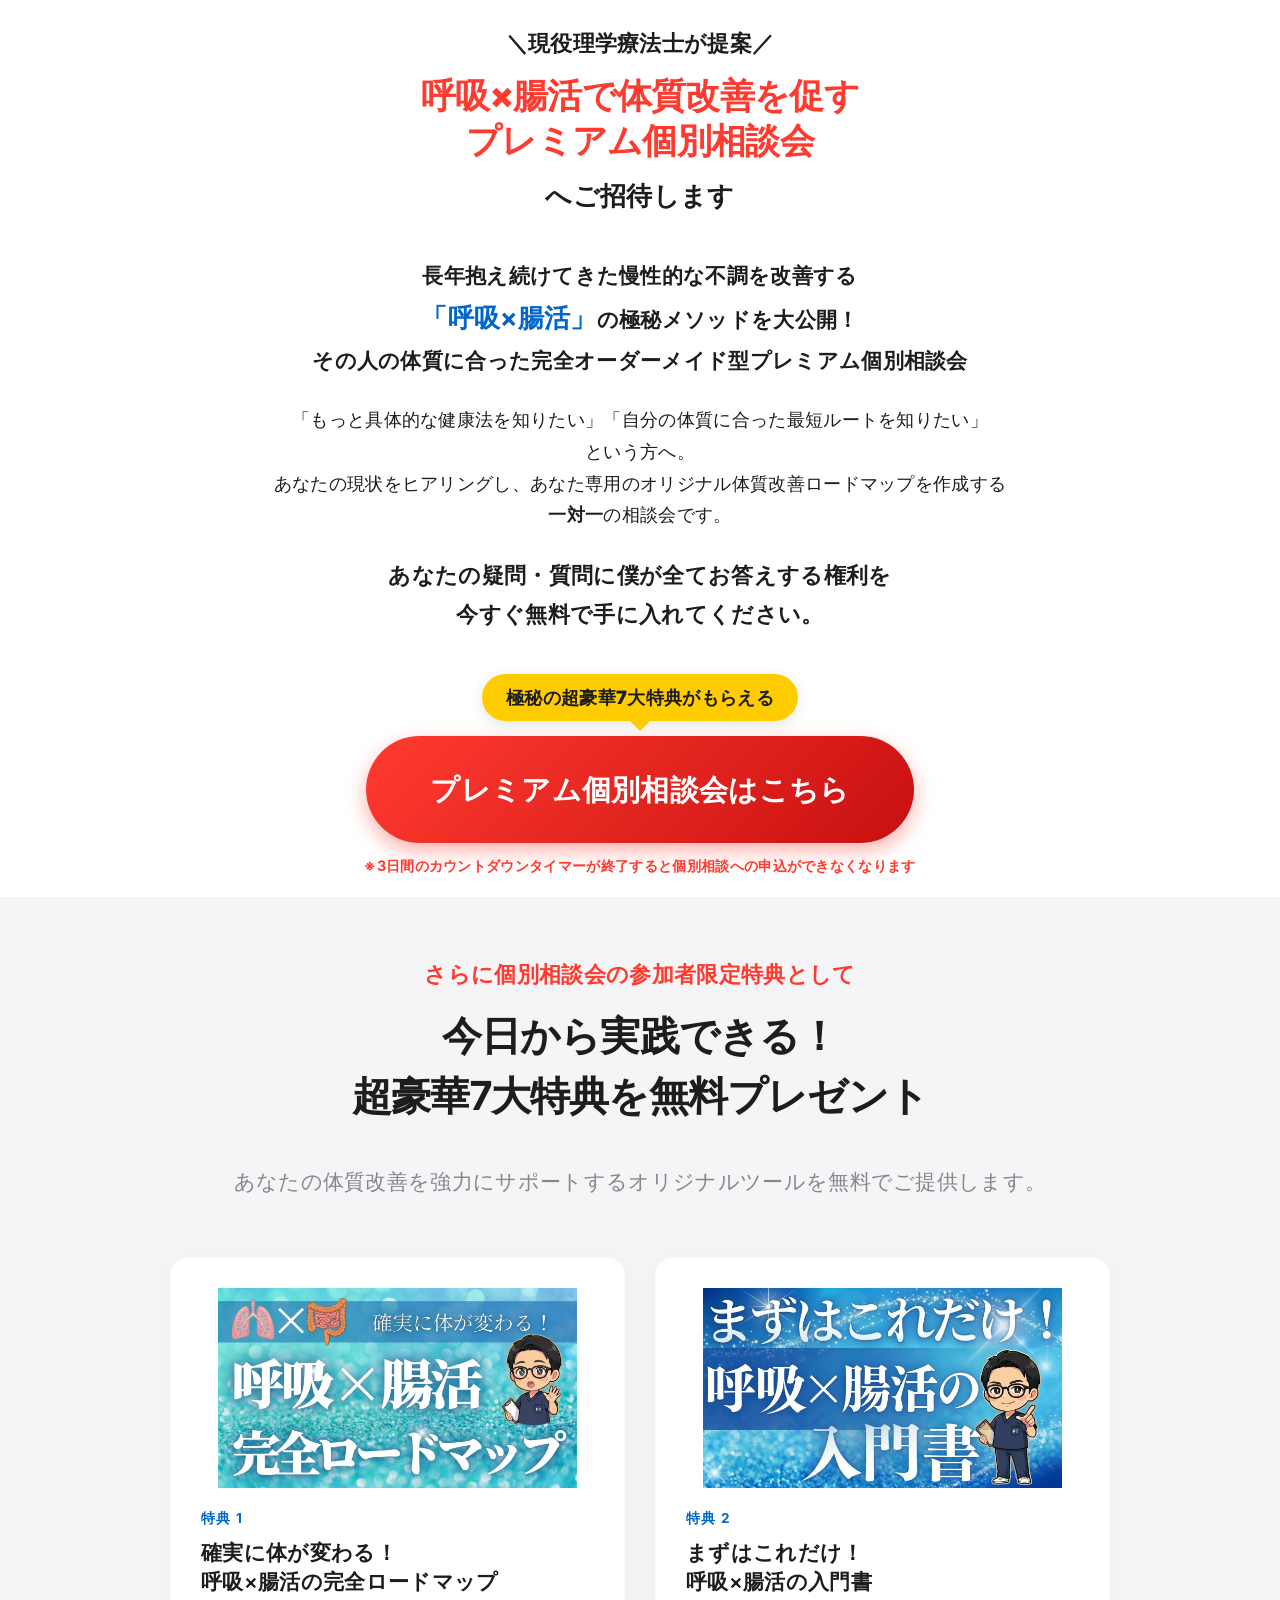
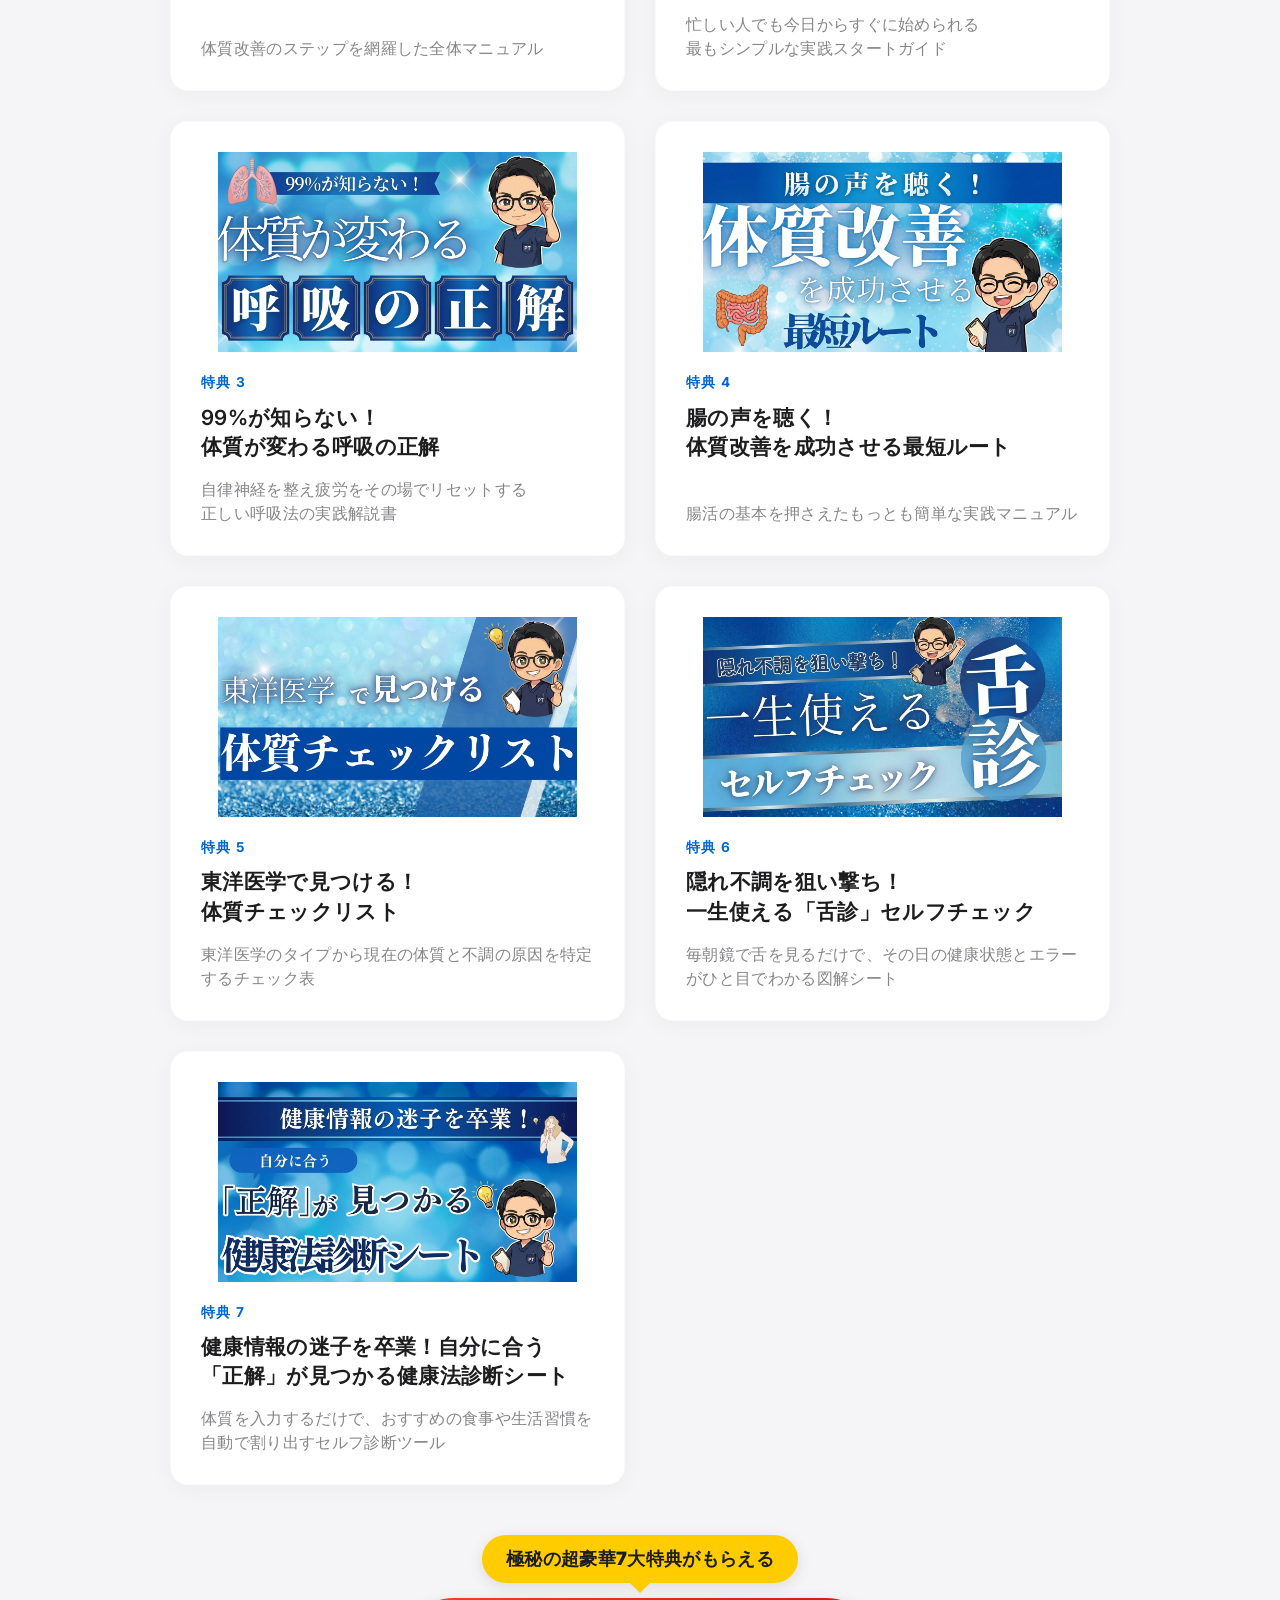
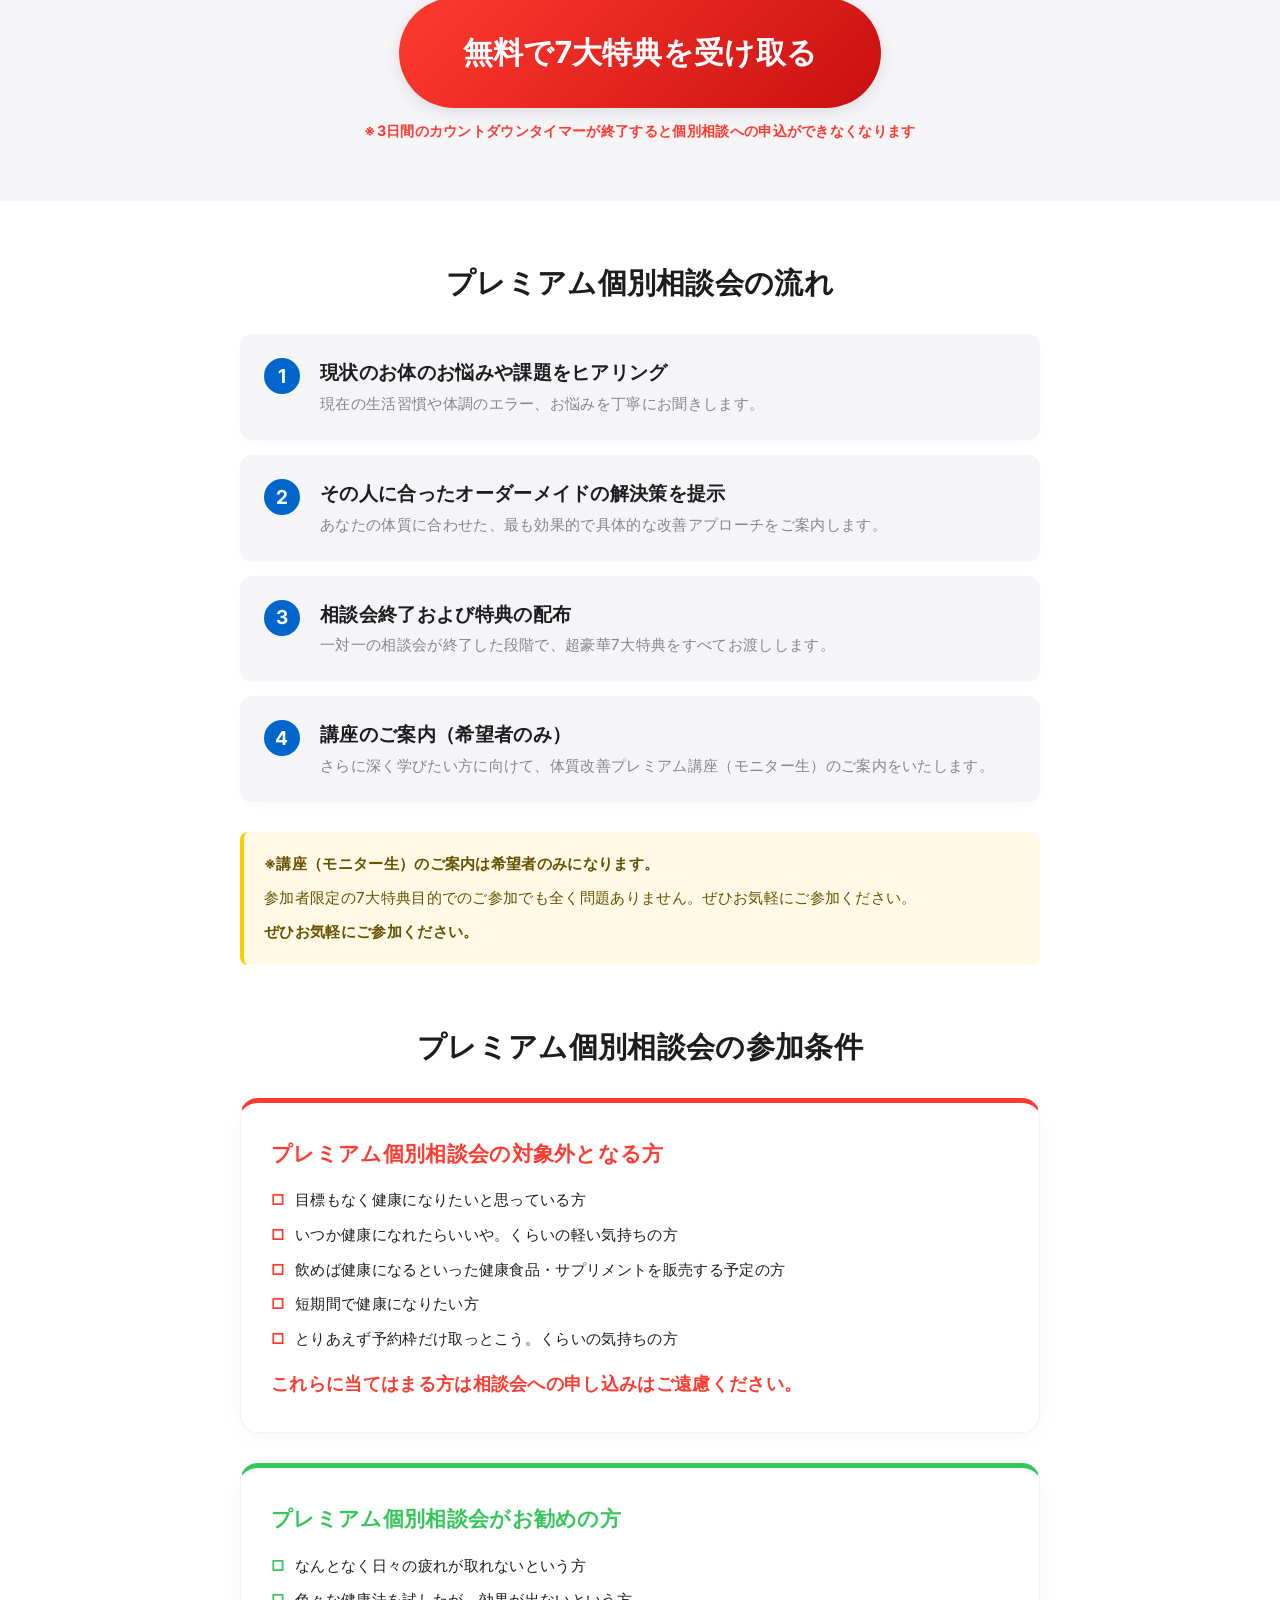
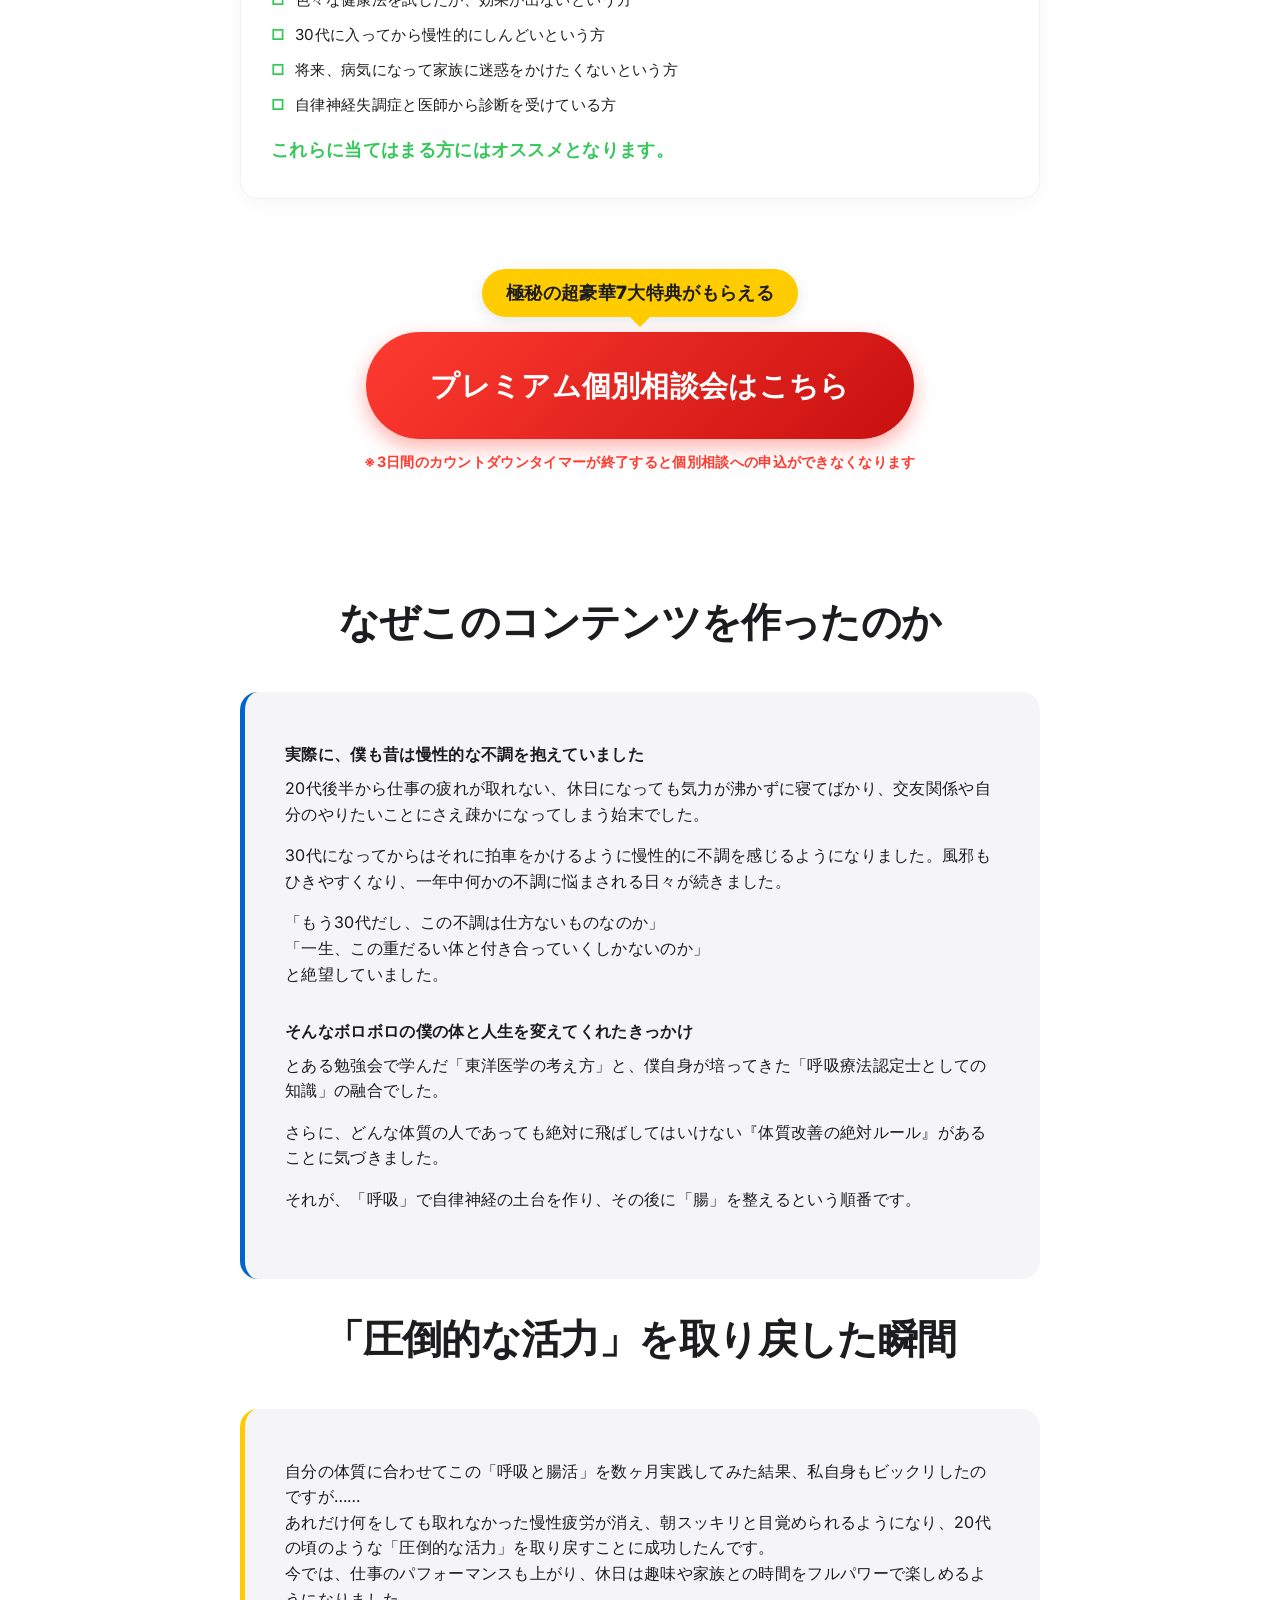
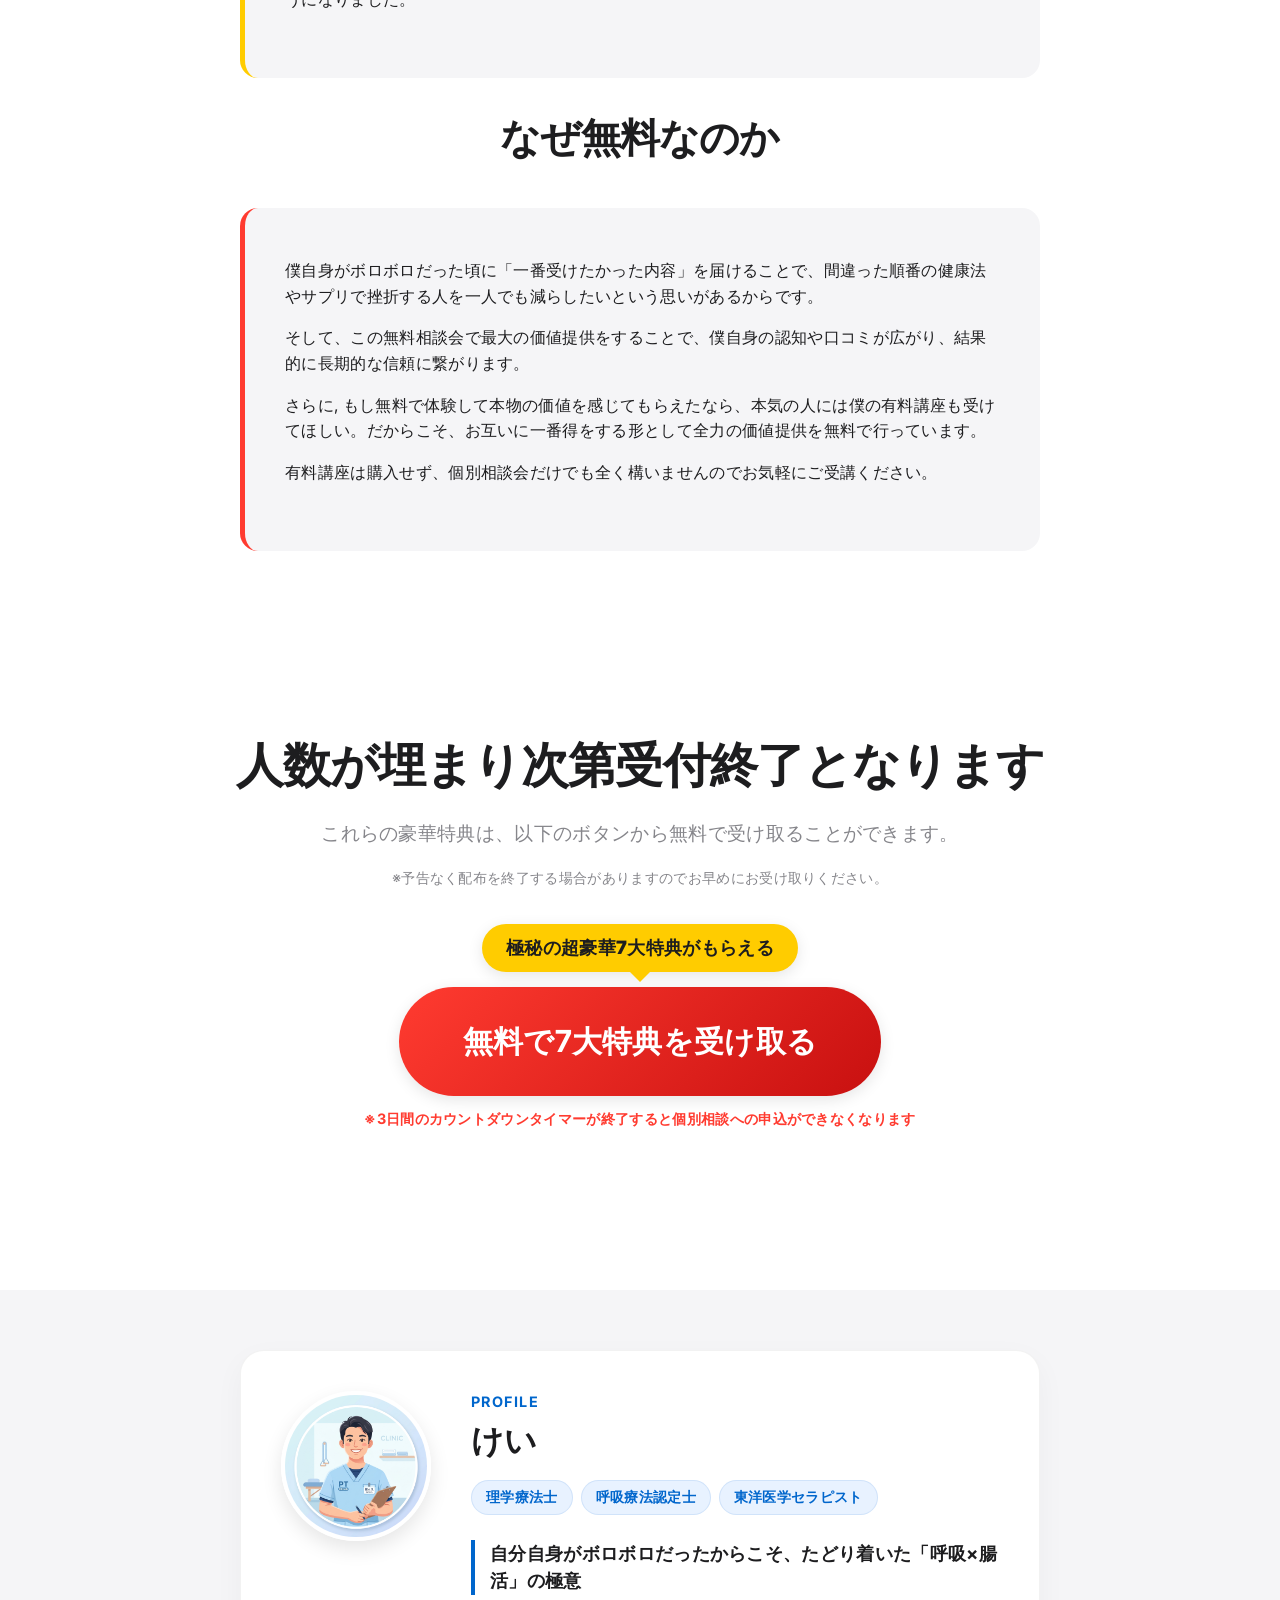
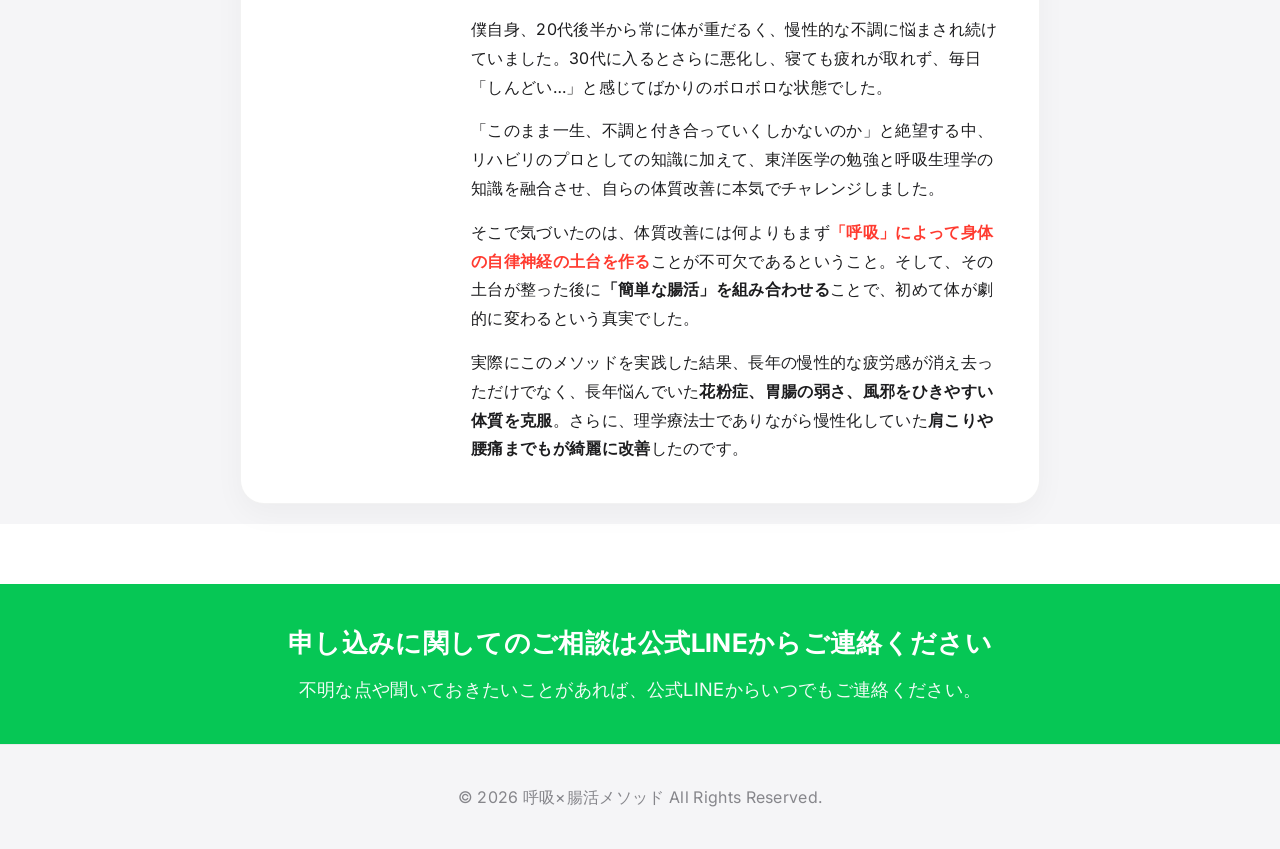
==== commit 1a34701b: "Add files via upload" ====
--- a/lp.html
+++ b/lp.html
@@ -2,10 +2,10 @@
 <html lang="ja">
 <head>
     <meta charset="UTF-8">
-    <meta name="viewport" content="width=device-width, initial-scale=1.0">
+    <meta name="viewport" content="width=980">
     <title>1日3分で体が変わる！呼吸×腸活の完全ロードマップ</title>
     <link href="https://fonts.googleapis.com/css2?family=Noto+Sans+JP:wght@400;700;900&family=Inter:wght@400;700&display=swap" rel="stylesheet">
-    <link rel="stylesheet" href="style.css?v=1.0.13">
+    <link rel="stylesheet" href="style.css?v=1.0.16">
 </head>
 <body>
     <!-- 3日間カウントダウンバー -->
@@ -40,14 +40,14 @@
             <!-- 動画下のリンクボタン -->
             <div style="text-align: center; margin-top: 20px; margin-bottom: 40px;">
                 <div class="btn-tooltip-bubble">極秘の超豪華7大特典がもらえる</div><br>
-                <a href="PREMIUM_LINE_URL_PLACEHOLDER" class="btn btn-premium pulse">プレミアム個別相談会はこちら</a>
+                <a href="https://liff.line.me/2010441874-CLHzX3je?calendar_id=10831&ts=1782051025" class="btn btn-premium pulse">プレミアム個別相談会はこちら</a>
                 <p style="font-size: 0.9rem; color: #ff3b30; font-weight: 700; margin-top: 12px; text-align: center;">※3日間のカウントダウンタイマーが終了すると個別相談への申込ができなくなります</p>
             </div>
 
             <!-- ③ 新規見出しテキスト -->
             <div style="margin: 35px auto 30px auto; text-align: center; line-height: 1.6;">
                 <p style="font-size: 1.4rem; font-weight: 700; color: var(--text-main); margin-bottom: 12px;">＼現役理学療法士が提案／</p>
-                <h2 class="consultation-title">呼吸×腸活で体質改善を促す<br>プレミアム個別相談会</h2>
+                <h2 class="consultation-title"><span class="title-sub">呼吸×腸活で体質改善を促す</span><br>プレミアム個別相談会</h2>
                 <p style="font-size: 1.6rem; font-weight: 700; color: var(--text-main);">へご招待します</p>
             </div>
 
@@ -73,7 +73,7 @@
             <!-- ⑤, ⑥ ボタンの上下に吹き出しと注意書き -->
             <div style="text-align: center; margin-top: 30px;">
                 <div class="btn-tooltip-bubble">極秘の超豪華7大特典がもらえる</div><br>
-                <a href="PREMIUM_LINE_URL_PLACEHOLDER" class="btn btn-premium pulse">プレミアム個別相談会はこちら</a>
+                <a href="https://liff.line.me/2010441874-CLHzX3je?calendar_id=10831&ts=1782051025" class="btn btn-premium pulse">プレミアム個別相談会はこちら</a>
                 <p style="font-size: 0.9rem; color: #ff3b30; font-weight: 700; margin-top: 12px; text-align: center;">※3日間のカウントダウンタイマーが終了すると個別相談への申込ができなくなります</p>
         </div>
 
@@ -150,7 +150,7 @@
             <!-- 追加されたボタン -->
             <div style="text-align: center; margin-top: 50px;">
                 <div class="btn-tooltip-bubble">極秘の超豪華7大特典がもらえる</div><br>
-                <a href="LINE_URL_PLACEHOLDER" class="btn btn-primary btn-large pulse">無料で7大特典を受け取る</a>
+                <a href="https://liff.line.me/2010441874-CLHzX3je?calendar_id=10831&ts=1782051025" class="btn btn-primary btn-large pulse">無料で7大特典を受け取る</a>
                 <p style="font-size: 0.9rem; color: #ff3b30; font-weight: 700; margin-top: 12px; text-align: center;">※3日間のカウントダウンタイマーが終了すると個別相談への申込ができなくなります</p>
             </div>
         </div>
@@ -226,7 +226,7 @@
             <!-- 追加されたボタン -->
             <div style="text-align: center; margin-top: 40px;">
                 <div class="btn-tooltip-bubble">極秘の超豪華7大特典がもらえる</div><br>
-                <a href="PREMIUM_LINE_URL_PLACEHOLDER" class="btn btn-premium pulse">プレミアム個別相談会はこちら</a>
+                <a href="https://liff.line.me/2010441874-CLHzX3je?calendar_id=10831&ts=1782051025" class="btn btn-premium pulse">プレミアム個別相談会はこちら</a>
                 <p style="font-size: 0.9rem; color: #ff3b30; font-weight: 700; margin-top: 12px; text-align: center;">※3日間のカウントダウンタイマーが終了すると個別相談への申込ができなくなります</p>
             </div>
         </div>
@@ -289,7 +289,7 @@
             
             <div style="text-align: center; margin-top: 20px; margin-bottom: 30px;">
                 <div class="btn-tooltip-bubble">極秘の超豪華7大特典がもらえる</div><br>
-                <a href="LINE_URL_PLACEHOLDER" class="btn btn-primary btn-large pulse">無料で7大特典を受け取る</a>
+                <a href="https://liff.line.me/2010441874-CLHzX3je?calendar_id=10831&ts=1782051025" class="btn btn-primary btn-large pulse">無料で7大特典を受け取る</a>
                 <p style="font-size: 0.9rem; color: #ff3b30; font-weight: 700; margin-top: 12px; text-align: center;">※3日間のカウントダウンタイマーが終了すると個別相談への申込ができなくなります</p>
             </div>
         </div>
--- a/style.css
+++ b/style.css
@@ -52,7 +52,7 @@
     display: inline-flex;
     align-items: center;
     justify-content: center;
-    padding: 20px 44px;
+    padding: 26px 44px;
     border-radius: 980px;
     text-decoration: none;
     font-weight: 700;
@@ -76,7 +76,7 @@
 
 .btn-large {
     font-size: 1.9rem;
-    padding: 26px 64px;
+    padding: 32px 64px;
 }
 
 .pulse { /* パルスはあえて控えめに */ }
@@ -188,28 +188,13 @@
 /* Footer */
 footer { padding: 40px 0; background: var(--bg-gray); color: var(--text-light); border-top: 1px solid rgba(0,0,0,0.05);}
 
-@media (max-width: 768px) {
-    .hero {
-        padding: 80px 0 60px 0;
-    }
-    .hero-image {
-        max-width: 100%;
-        margin-top: 40px;
-    }
-    .hero-title { font-size: 1.8rem; }
-    .section-title { font-size: 2rem; }
-    .btn-large { padding: 14px 28px; font-size: 1.1rem; }
-    .solution-content { padding: 0 20px; }
-}
+
 
 /* Utility Classes for Responsive Breaks */
 .pc-only { display: inline; }
 .sp-only { display: none; }
 
-@media (max-width: 768px) {
-    .pc-only { display: none; }
-    .sp-only { display: inline; }
-}
+
 
 /* Countdown Bar */
 .countdown-bar {
@@ -352,7 +337,7 @@
     color: #ffffff;
     border: none;
     font-size: 1.8rem;
-    padding: 26px 64px;
+    padding: 32px 64px;
     box-shadow: 0 8px 20px rgba(255, 59, 48, 0.4);
 }
 .btn-premium:hover {
@@ -552,11 +537,7 @@
     font-weight: bold;
 }
 
-@media (max-width: 768px) {
-    .cond-grid {
-        gap: 20px;
-    }
-}
+
 
 /* メッセージボックスの左枠線色変更 */
 .message-box.yellow-border {
@@ -683,27 +664,7 @@
     font-weight: 700;
 }
 
-@media (max-width: 768px) {
-    .profile-card {
-        flex-direction: column;
-        align-items: center;
-        text-align: center;
-        padding: 30px 20px;
-        gap: 30px;
-    }
-    .profile-content {
-        text-align: center;
-    }
-    .profile-badges {
-        justify-content: center;
-    }
-    .profile-intro {
-        border-left: none;
-        border-top: 2px solid var(--accent);
-        padding-left: 0;
-        padding-top: 15px;
-    }
-}
+
 
 /* Consultation Intro Text */
 .consultation-intro-text {
@@ -736,56 +697,4 @@
     font-weight: 900;
 }
 
-/* Additional Responsive Optimizations */
-@media (max-width: 768px) {
-    .blue-bg-box {
-        padding: 20px 15px;
-        margin: 10px 10px 25px 10px;
-    }
-    .blue-bg-box p {
-        font-size: 1.15rem;
-        line-height: 1.6;
-    }
-    .blue-bg-box-note {
-        font-size: 0.95rem;
-    }
-    .consultation-intro-text {
-        padding: 0 15px;
-        margin: 30px auto;
-    }
-    .consultation-intro-text p.intro-lead {
-        font-size: 1.1rem;
-    }
-    .consultation-intro-text p.intro-lead span.accent-text {
-        font-size: 1.35rem;
-    }
-    .consultation-intro-text p.intro-body {
-        font-size: 0.95rem;
-    }
-    .consultation-intro-text p.intro-footer {
-        font-size: 1.15rem;
-    }
-    /* 見出し類のスマホ対応調整 */
-    .video-section h2 {
-        font-size: 1.6rem !important;
-    }
-    .consultation-title {
-        font-size: 1.2rem !important;
-    }
-    .section-title {
-        font-size: 1.5rem !important;
-    }
-    .cta-title {
-        font-size: 1.4rem !important;
-    }
-    /* ボタンのスマホ対応調整 */
-    .btn-premium {
-        font-size: 0.85rem !important;
-        padding: 14px 60px !important;
-        white-space: nowrap !important;
-    }
-    /* 特典画像のスマホ時高さ調整 */
-    .gift-image {
-        height: 160px;
-    }
-}
+
